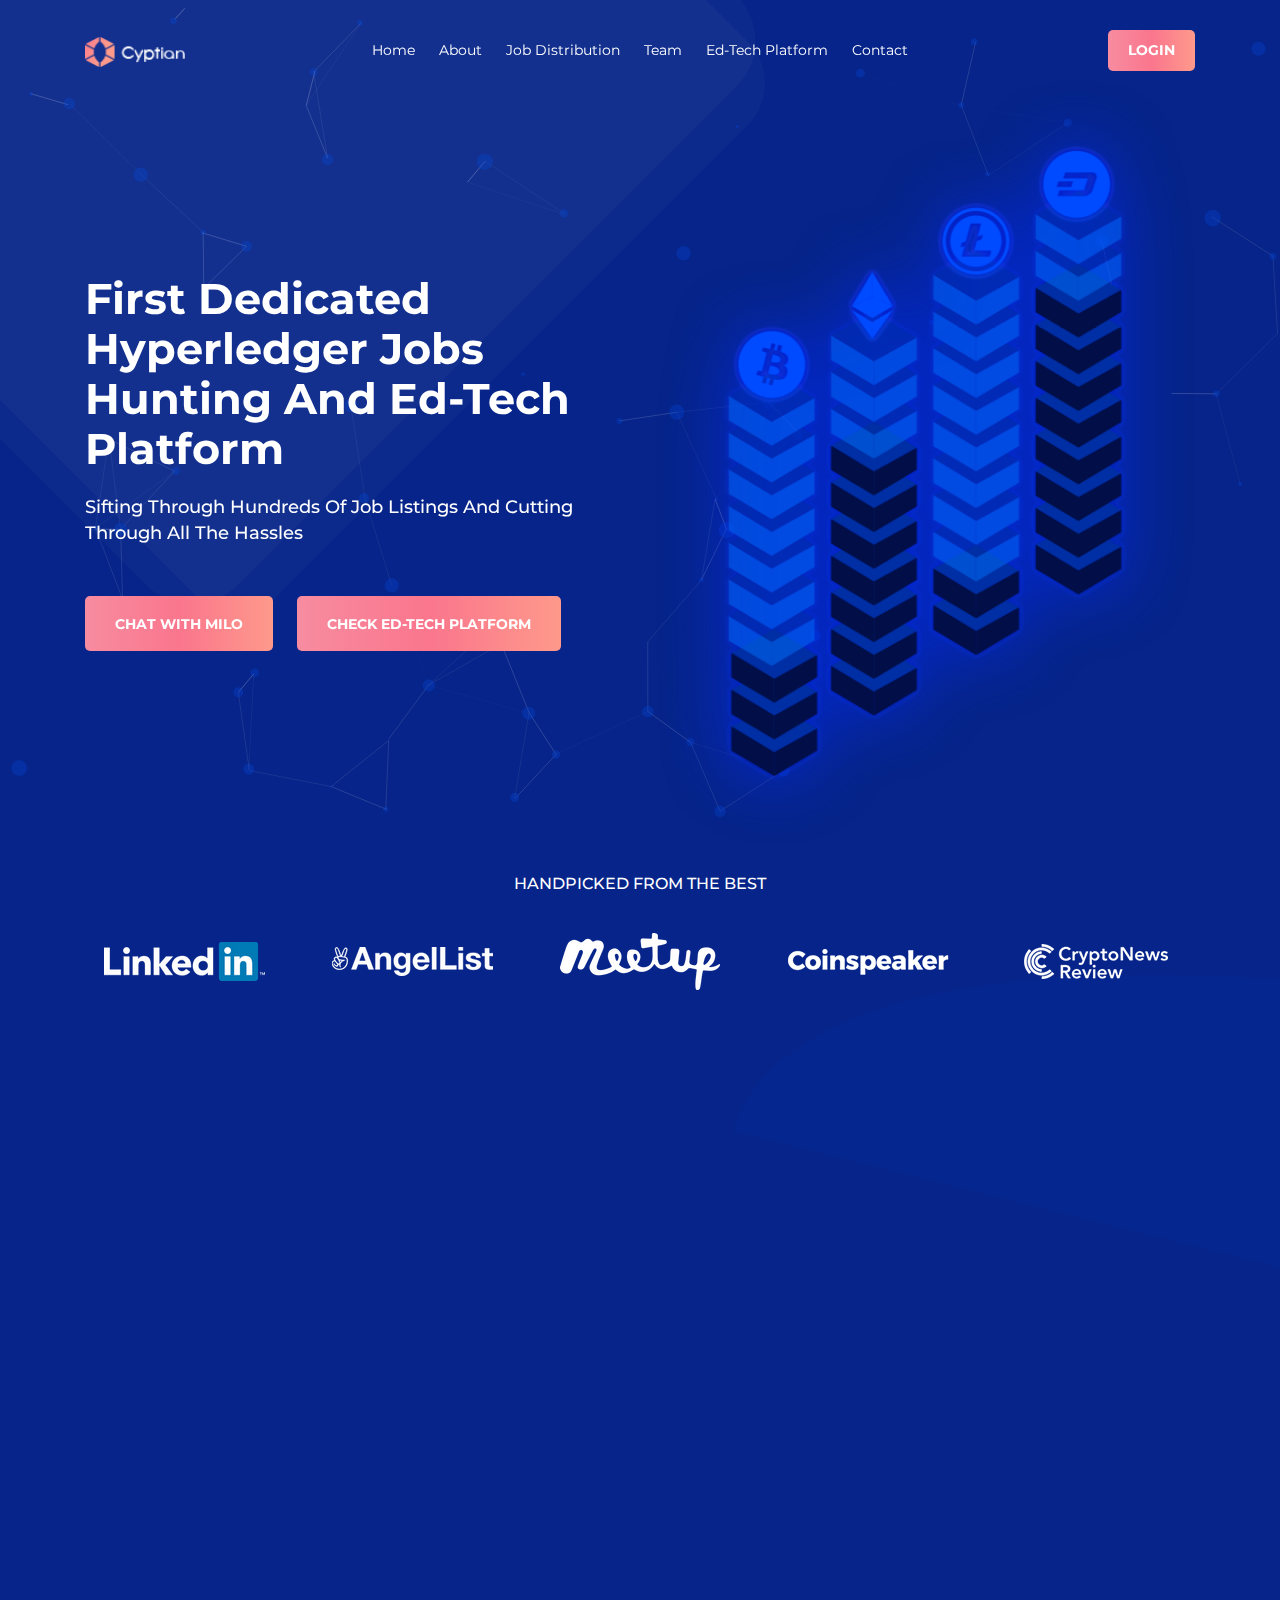
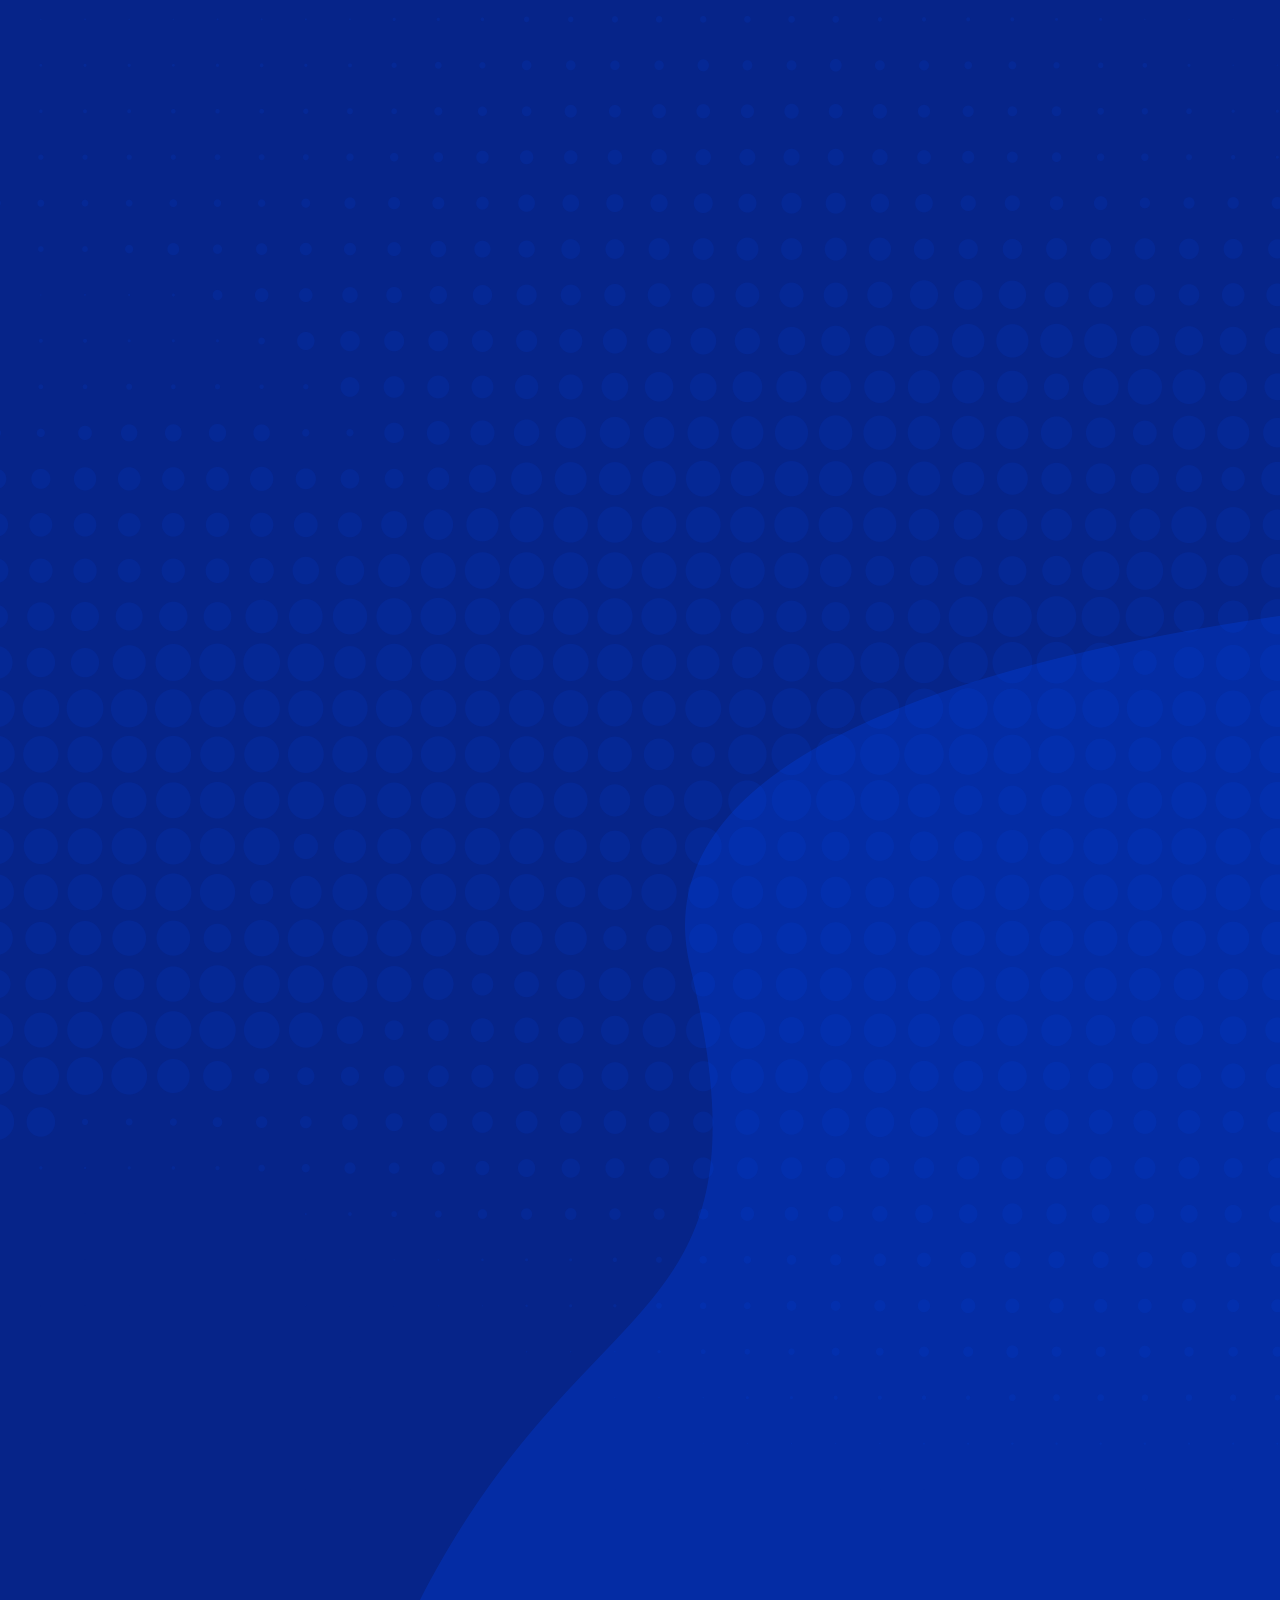
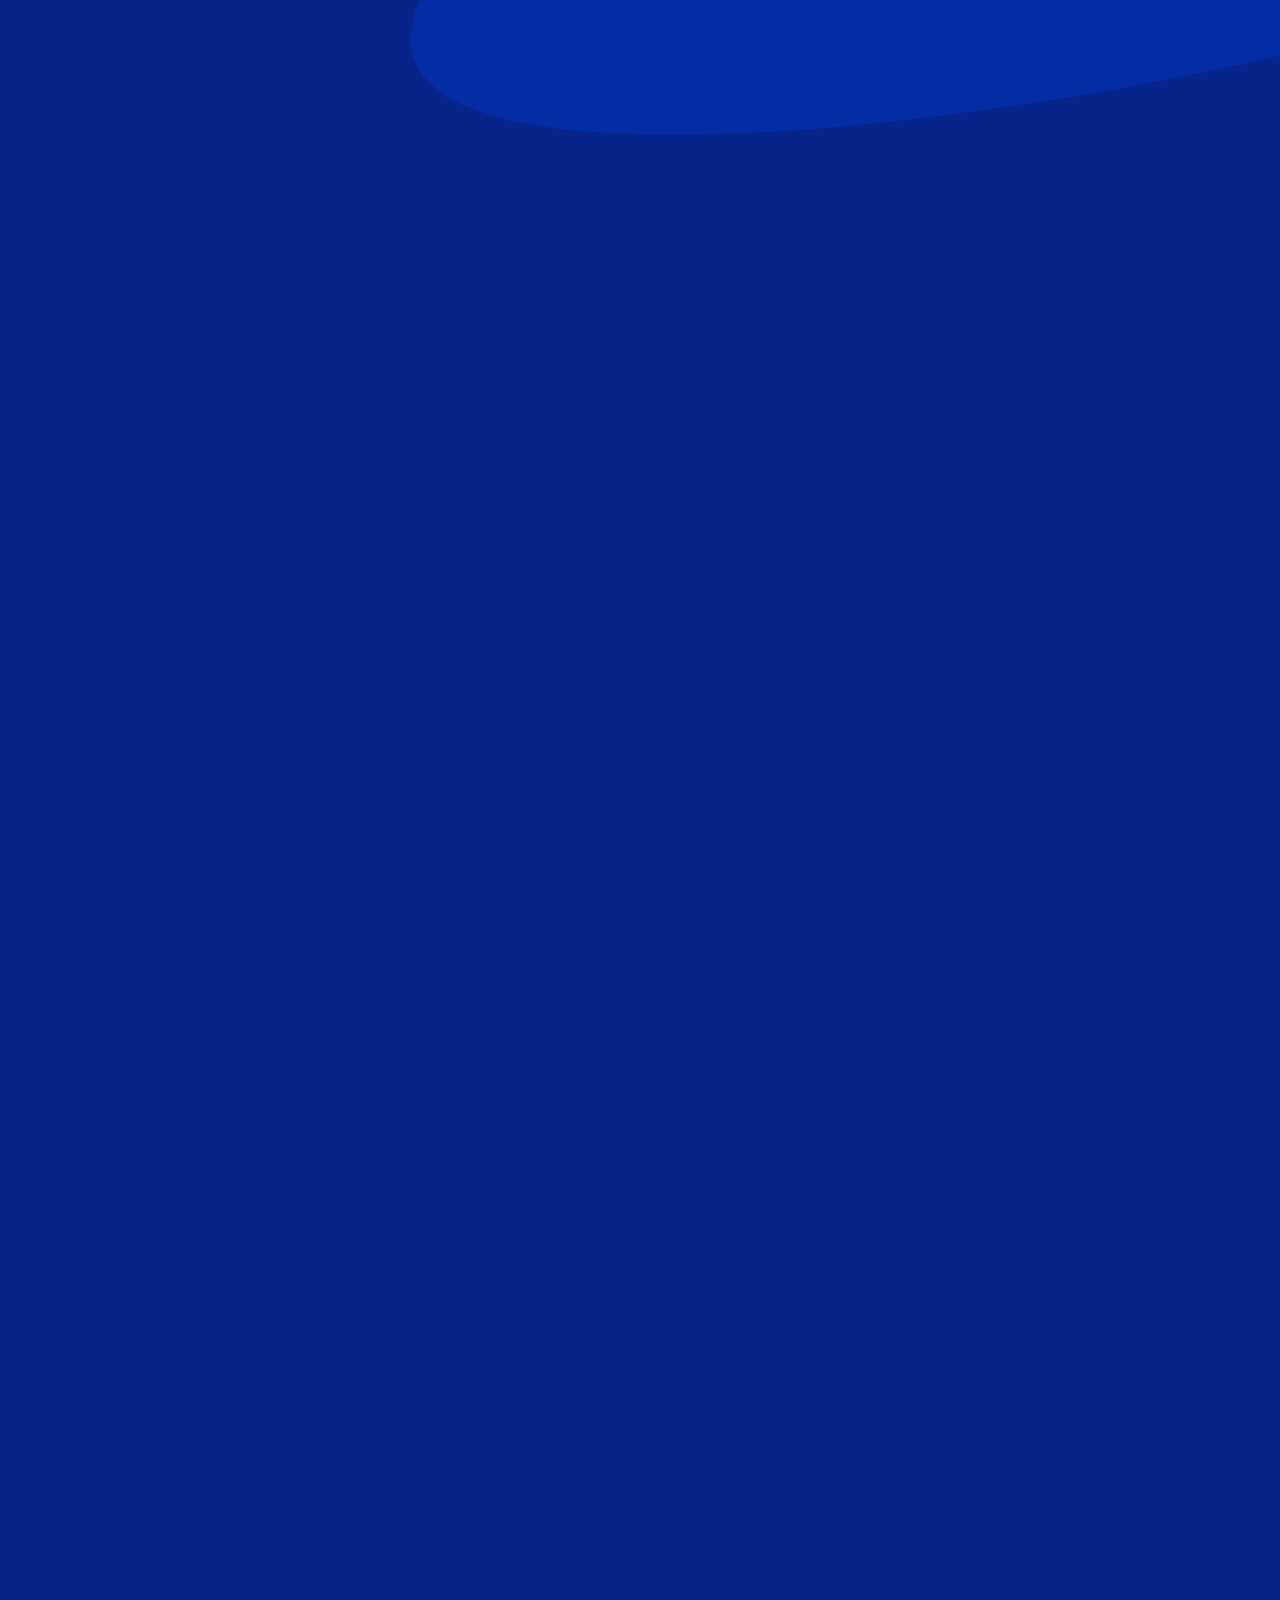
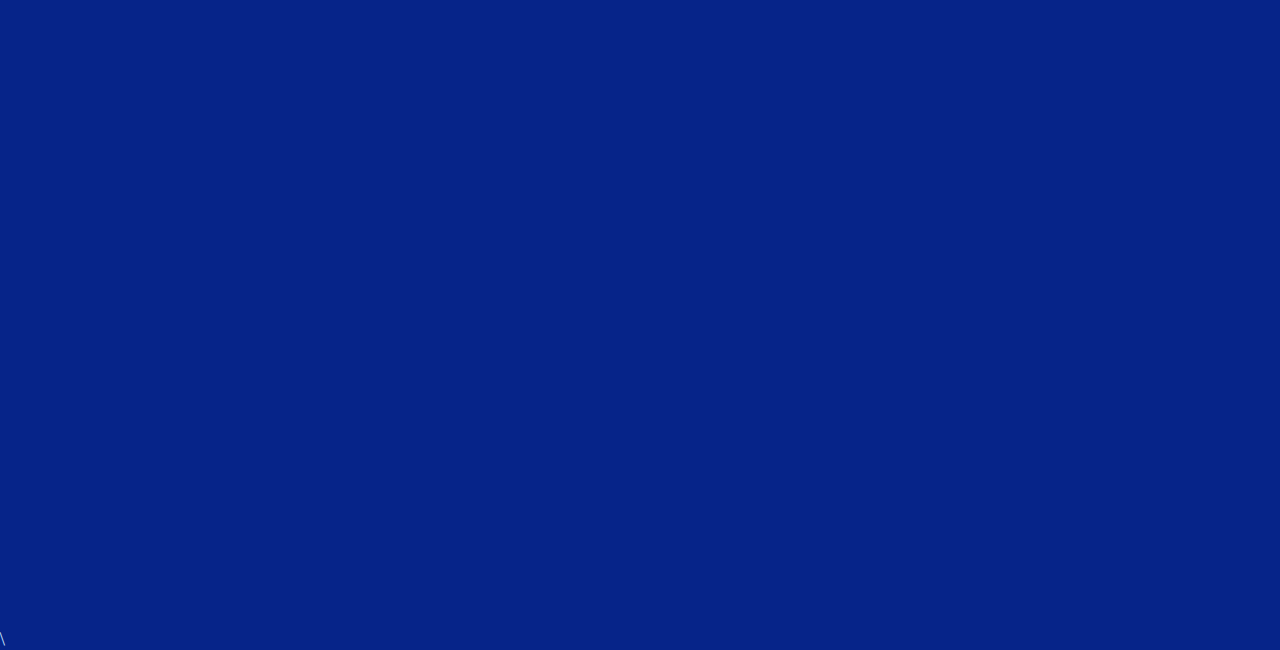
==== index.html @ 15648874 "Website part added" ====
<!doctype html>
<html lang="en">
  <head>
    <title>Cyptian</title>
    <!-- Required meta tags -->
    <meta charset="utf-8">
    <meta name="viewport" content="width=device-width, initial-scale=1, shrink-to-fit=no">

    <!-- carousel CSS -->
    <link rel="stylesheet" href="assets/css/owl.carousel.min.css">
    <!--header icon CSS -->
    <link rel="icon" href="assets/img/fabicon.png">
    <!-- animations CSS -->
    <link rel="stylesheet" href="assets/css/animate.min.css">
    <!-- font-awsome CSS -->
    <link rel="stylesheet" href="assets/css/font-awesome.min.css">
    <!-- Bootstrap CSS -->
    <link rel="stylesheet" href="assets/css/bootstrap.min.css">
    <!-- mobile menu CSS -->
    <link rel="stylesheet" href="assets/css/slicknav.min.css">
    <!--css animation-->
    <link rel="stylesheet" href="assets/css/animation.css">
    <!--css animation-->
    <link rel="stylesheet" href="assets/css/material-design-iconic-font.min.css">
    <!-- style CSS -->
    <link rel="stylesheet" href="style.css">
    <!-- responsive CSS -->
    <link rel="stylesheet" href="assets/css/responsive.css">
  </head>
  <body>
    <!--header area start-->
    <div class="header-area wow fadeInDown header-absolate" id="nav" data-0="position:fixed;" data-top-top="position:fixed;top:0;" data-edge-strategy="set">
        <div class="container">
            <div class="row">
                <div class="col-4 d-block d-lg-none">
                    <div class="mobile-menu"></div>
                </div>
                <div class="col-4 col-lg-2">
                    <div class="logo-area">
                        <a href="#"><img src="assets/img/logo-top.png" alt=""></a>
                    </div>
                </div>
                <div class="col-4 col-lg-8 d-none d-lg-block">
                    <div class="main-menu text-center">
                        <nav>
                            <ul id="slick-nav">
                                <li><a class="scroll" href="#home">home</a>
                                </li>
                                <li><a class="scroll" href="#about">About</a>
                                </li>
                                <li><a class="scroll" href="#token">Job Distribution</a></li>
                                <li><a class="scroll" href="#team">Team</a></li>
                                <li><a class="scroll" href="#apps">Ed-Tech platform</a></li>
                                <li><a class="scroll" href="#footer">Contact</a></li>
                            </ul>
                        </nav>
                    </div>
                </div>
                <div class="col-4 col-lg-2 text-right">
                    <a href="#" class="logibtn gradient-btn">login</a>
                </div>

            </div>
        </div>
    </div>
    <!--header area end-->

    <!--welcome area start-->
    <div class="welcome-area wow fadeInUp" id="home">
        <div id="particles-js"></div>
        <div class="container">
            <div class="row">
                <div class="col-12 col-md-6 align-self-center">
                    <div class="welcome-right">
                        <div class="welcome-text">
                             <h1>First dedicated
                               Hyperledger jobs hunting
                             and ed-tech platform </h1>
                            <h4>Sifting through hundreds of job listings and cutting through
                            all the hassles</h4>
                        </div>
                        <div class="welcome-btn">
                            <a href="#" class="gradient-btn v2 mr-20">Chat with Milo</a>
                            <a href="./edtech.html" class="gradient-btn v2">Check ed-tech platform</a>
                        </div>
                    </div>
                </div>
                <div class="col-12 col-md-6">
                    <div class="welcome-img">
                        <img src="assets/img/welcome-img.png" alt="">
                    </div>
                </div>
            </div>
        </div>
    </div>
    <!--welcome area end-->

    <!--about area start-->
    <div class="about-area wow fadeInUp" id="about">
        <div class="space-30"></div>
        <div class="container">
            <div class="row">
                <div class="col-12 text-center">
                    <div class="heading">
                        <h5>Handpicked from the best</h5>
                    </div>
                    <div class="space-30"></div>
                </div>
            </div>
            <div class="row">
                <div class="col-lg-12">
                    <div class="logo-carousel owl-carousel text-center">
                        <div class="single-logo-wrapper">
                            <div class="single-item">
                                <img src="assets/img/c-logo-6.png" alt="https://www.linkedin.com/jobs/search/?keywords=hyperledger&start=25">
                            </div>
                        </div>
                        <div class="single-logo-wrapper">
                            <div class="single-item">
                                <img src="assets/img/c-logo-7.png" alt="https://angel.co/jobs">
                            </div>
                        </div>
                        <div class="single-logo-wrapper">
                            <div class="single-item">
                                <img src="assets/img/c-logo-8.png" alt="https://www.meetup.com/Hyperledger-Bangalore/">
                            </div>
                        </div>
                        <div class="single-logo-wrapper">
                            <div class="single-item">
                                <img src="assets/img/c-logo-4.png" alt="">
                            </div>
                        </div>
                        <div class="single-logo-wrapper">
                            <div class="single-item">
                                <img src="assets/img/c-logo-5.png" alt="">
                            </div>
                        </div>
                        <div class="single-logo-wrapper">
                            <div class="single-item">
                                <img src="assets/img/c-logo-3.png" alt="">
                            </div>
                        </div>
                        <div class="single-logo-wrapper">
                            <div class="single-item">
                                <img src="assets/img/c-logo-2.png" alt="">
                            </div>
                        </div>
                        <div class="single-logo-wrapper">
                            <div class="single-item">
                                <img src="assets/img/c-logo-1.png" alt="">
                            </div>
                        </div>
                        </div>
                    </div>
                </div>
            </div>
        <div class="space-90"></div>
    </div>
    <!--about area end-->

    <!--single about area start-->
    <div class="single-about-area wow fadeInUp">
        <div class="container">
            <div class="row">
                <div class="col-lg-4">
                    <a href="#" class="single-about">
                        <div class="single-about-img">
                            <img src="assets/img/about-icon-1.png" alt="">
                        </div>
                        <div class="single-about-text">
                            <h4>Exciting Job Opportunities</h4>
                            <p>Exciting, cutting-edge hyperledger based jobs in goal-driven, motivated companies solving real world problems</p>
                        </div>
                    </a>
                </div>
                <div class="col-lg-4">
                    <a href="#" class="single-about">
                        <div class="single-about-img">
                            <img src="assets/img/about-icon-2.png" alt="">
                        </div>
                        <div class="single-about-text">
                            <h4>New Ed-tech Platform</h4>
                            <p>Google's educational technology based Chaincode assembler and natural language interpreter</p>
                        </div>
                    </a>
                </div>
                <div class="col-lg-4">
                    <a href="#" class="single-about">
                        <div class="single-about-img">
                            <img src="assets/img/about-icon-3.png" alt="">
                        </div>
                        <div class="single-about-text">
                            <h4>Mentorship Opportunities</h4>
                            <p>1-on-1 mentoring provided by blockchain platform and dapp developers with decades of experience between them</p>
                        </div>
                    </a>
                </div>
            </div>
        </div>
        <div class="space-90"></div>
    </div>
    <!--single about area end-->

    <!--ico area start-->
    <!--ico area end-->

    <!--Documentation area start-->
    <!--Documentation area end-->

    <!--distibution-bg start-->
    <div class="distibution-bg">
        <!---distibution area start-->
        <div class="distibution wow fadeInUp" id="token">
            <div class="container">
                <div class="row">
                    <div class="col-12 text-center">
                    <div class="heading">
                        <h5>Job Distribution</h5>
                        <div class="space-10"></div>
                        <h1>Analysed over 1000+ jobs</h1>
                    </div>
                    <div class="space-60"></div>
                </div>
                </div>
                <div class="row">

                    <div class="col-6 text-right">
                        <div class="distibution-svg distibution-svg-1">
                            <img src="assets/img/token-top.png" alt="">
                        </div>
                    </div>
                    <div class="col-6">
                        <div class="distibution-d item-1">
                            <ul>
                                <li class="distibution-list-1"><span>15% </span>Managerial Roles</li>
                                <li class="distibution-list-2"><span>50% </span>Blockchain/Smart Contract Roles</li>
                                <li class="distibution-list-3"><span>25% </span>IT/Software Roles</li>
                                <li class="distibution-list-4"><span>10% </span>Non-Tech Roles</li>
                            </ul>
                        </div>
                    </div>
                </div>
                <div class="space-90"></div>
                <div class="row">
                    <div class="col-12 text-center">
                    <div class="heading">
                        <div class="space-10"></div>
                        <h1>Company type breakdown</h1>
                    </div>
                    <div class="space-90"></div>
                </div>
                </div>
                <div class="row">
                    <div class="col-2 text-right">
                        <div class="distibution-d distibution-d-2">
                            <ul>
                                <li class="distibution-list-5"><span>45% </span>Fortune 500 Technology Companies</li>
                                <li class="distibution-list-6"><span>40% </span>Technology Startup</li>
                                <li class="distibution-list-7"><span>10% </span>Media and Journalism Companies</li>
                                <li class="distibution-list-8"><span>5% </span>Legal Advisory Firms</li>
                            </ul>
                        </div>
                    </div>
                    <div class="col-10">
                        <div class="distibution-svg distibution-svg-2">
                            <img src="assets/img/token-bottom.png" alt="">
                        </div>
                    </div>
                </div>
            </div>
            <div class="space-90"></div>
        </div>
        <!---distibution area end-->
    </div>
    <!--distibution-bg end-->

    <!--roadmap area start-->
    <!--roadmap area end-->

    <!--team-bg-->
    <div class="team-bg">
        <!--team area start-->
        <div class="team-area wow fadeInUp section-padding" id="team">
            <div class="container">
                <div class="row">
                    <div class="col-12 text-center">
                        <div class="heading">
                            <div class="space-10"></div>
                            <h1>Core Team</h1>
                        </div>
                        <div class="space-60"></div>
                    </div>
                </div>
                <div class="row text-center">
                    <div class="col-12 col-md-6 col-lg-3">
                        <div class="single-team">
                            <div class="single-team-img">
                                <img src="assets/img/superman-2.jpeg" alt="">
                            </div>
                            <div class="space-30"></div>
                            <div class="single-team-content">
                                <h3>Saumo Pal</h3>
                                <div class="space-10"></div>
                                <h6>SOFTWARE NINJA</h6>
                            </div>
                            <div class="space-10"></div>
                            <div class="single-team-social">
                                <ul>
                                    <li><a class="ico-1" href="#"><i class="fa fa-linkedin"></i></a></li>
                                    <li><a class="ico-2" href="#"><i class="fa fa-dribbble"></i></a></li>
                                    <li><a class="ico-3" href="#"><i class="fa fa-twitter "></i></a></li>
                                </ul>
                            </div>
                        </div>
                    </div>
                    <div class="col-12 col-md-6 col-lg-3">
                        <div class="single-team">
                            <div class="single-team-img">
                                <img src="assets/img/superman-6.jpg" alt="">
                            </div>
                            <div class="space-30"></div>
                            <div class="single-team-content">
                                <h3>Souvik Paul</h3>
                                <div class="space-10"></div>
                                <h6>FULL STACK GURU</h6>
                            </div>
                            <div class="space-10"></div>
                            <div class="single-team-social">
                                <ul>
                                    <li><a class="ico-1" href="#"><i class="fa fa-linkedin"></i></a></li>
                                    <li><a class="ico-2" href="#"><i class="fa fa-dribbble"></i></a></li>
                                    <li><a class="ico-3" href="#"><i class="fa fa-twitter "></i></a></li>
                                </ul>
                            </div>
                        </div>
                    </div>
                  </div>
                  </div>
                  </div>
            <div class="space-30"></div>
        </div>
        <!--team area end-->

        <!--apps area start-->
        <div class="apps-area wow fadeInUp section-padding" id="apps">
            <div class="container">
                <div class="row">
                    <div class="col-12 col-lg-5 offset-1 align-self-center">
                        <div class="heading">
                            <h5>ED-TECH PLATFORM</h5>
                            <div class="space-10"></div>
                            <h1>A new way to learn smart contracts</h1>
                            <div class="space-20"></div>
                            <p>With huge amount of resources, mostly filled with technical terms, a new blockchain protocol or smart contract developer can easily get lost in the midst of it all. Even before he might be able to start coding out a contract, he would be bogged down with the technicalities which while necessary, makes the developer's life difficult.</p>
                            <p>Thus our platform helps start with basic GUI based smart contract assembler so that the developer with cope up with the code presented and with our one-touch deployment, smart contracts will be up and running in seconds.</p>
                        </div>
                        <div class="space-30"></div>
                        <a href="./edtech.html" class="gradient-btn apps-btn"></i>Learn More</a>
                    </div>
                    <div class="col-12 col-lg-5 offset-1">
                        <div class="apps-img">
                            <img src="assets/img/Mobile.png" alt="">
                        </div>
                    </div>
                </div>
            </div>
        </div>
        <!--apps area end-->

        <!--faq area start-->
        <!--faq area end-->
    </div>
    <!--team bg area end-->

    <!--community area start-->
    <!--community area end-->

    <!--footer area start-->
    <div class="footera-area section-padding wow fadeInDown" id="footer">
        <div class="container">
            <div class="row">
                <div class="col-12 col-sm-6 col-lg-4">
                    <div class="single-footer">
                        <div class="logo-area footer">
                            <a href="#"><img src="assets/img/logo-top.png" alt=""></a>
                        </div>
                        <div class="space-20"></div>
                        <p>Sifting through hundreds of job listings and cutting through
                        all the hassles</p>
                        <div class="space-10"></div>
                        <p><!-- Link back to Colorlib can't be removed. Template is licensed under CC BY 3.0. -->
Copyright &copy;<script>document.write(new Date().getFullYear());</script> All rights reserved | This template is made with <i class="fa fa-heart-o" aria-hidden="true"></i> by <a href="https://colorlib.com" target="_blank">Colorlib</a>
<!-- Link back to Colorlib can't be removed. Template is licensed under CC BY 3.0. -->
</p>
                    </div>
                </div>
                <div class="col-12 col-sm-6 col-lg-2">
                    <div class="single-footer">
                        <ul>
                            <li><a href="#">Home</a></li>
                            <li><a href="#">Job Distribution</a></li>
                            <li><a href="#">Ed-Tech Platform</a></li>
                        </ul>
                    </div>
                </div>
                <div class="col-6 col-lg-2">
                    <div class="single-footer">
                        <ul>
                            <li><a href="#">About</a></li>
                            <li><a href="#">Team</a></li>
                            <li><a href="#">Contact</a></li>
                        </ul>
                    </div>
                </div>
                <div class="col-12 col-sm-6 col-lg-4">
                    <div class="single-footer">
                        <p>Subscribe to our Newsletter</p>
                        <div class="space-20"></div>
                        <div class="footer-form">
                            <form action="#">
                                <input type="email" placeholder="Email Address">
                                <a href="" class="gradient-btn subscribe">GO</a>
                            </form>
                        </div>
                    </div>
                </div>
            </div>
        </div>
    </div>
    <!--footer area end-->

    <!-- jquery 2.2.4 js-->
    <script src="assets/js/jquery-2.2.4.min.js"></script>
    <!-- popper js-->
    <script src="assets/js/popper.js"></script>
    <!-- carousel js-->
    <script src="assets/js/owl.carousel.min.js"></script>
    <!-- wow js-->
    <script src="assets/js/wow.min.js"></script>
    <!-- bootstrap js-->
    <script src="assets/js/bootstrap.min.js"></script>\
    <!--skroller js-->
    <script src="assets/js/skrollr.min.js"></script>
    <!--mobile menu js-->
    <script src="assets/js/jquery.slicknav.min.js"></script>
    <!--particle s-->
    <script src="assets/js/particles.min.js"></script>
    <!-- main js-->
    <script src="assets/js/main.js"></script>
  </body>
</html>
---- assets/css/animation.css ----
/*! * Animate.css - Copyright (c) 2017 Daniel Eden */
.animated{animation-duration:1s;animation-fill-mode:both}.animated.infinite{animation-iteration-count:infinite}.animated.hinge{animation-duration:2s}.animated.bounceIn,.animated.bounceOut,.animated.flipOutX,.animated.flipOutY{animation-duration:.75s}@keyframes bounce{20%,53%,80%,from,to{animation-timing-function:cubic-bezier(.215,.61,.355,1);transform:translate3d(0,0,0)}40%,43%{animation-timing-function:cubic-bezier(.755,.050,.855,.060);transform:translate3d(0,-30px,0)}70%{animation-timing-function:cubic-bezier(.755,.050,.855,.060);transform:translate3d(0,-15px,0)}90%{transform:translate3d(0,-4px,0)}}.bounce{animation-name:bounce;transform-origin:center bottom}@keyframes flash{50%,from,to{opacity:1}25%,75%{opacity:0}}.flash{animation-name:flash}@keyframes pulse{from,to{transform:scale3d(1,1,1)}50%{transform:scale3d(1.05,1.05,1.05)}}.pulse{animation-name:pulse}@keyframes rubberBand{from,to{transform:scale3d(1,1,1)}30%{transform:scale3d(1.25,.75,1)}40%{transform:scale3d(.75,1.25,1)}50%{transform:scale3d(1.15,.85,1)}65%{transform:scale3d(.95,1.05,1)}75%{transform:scale3d(1.05,.95,1)}}.rubberBand{animation-name:rubberBand}@keyframes shake{from,to{transform:translate3d(0,0,0)}10%,30%,50%,70%,90%{transform:translate3d(-10px,0,0)}20%,40%,60%,80%{transform:translate3d(10px,0,0)}}.shake{animation-name:shake}@keyframes headShake{0%{transform:translateX(0)}6.5%{transform:translateX(-6px) rotateY(-9deg)}18.5%{transform:translateX(5px) rotateY(7deg)}31.5%{transform:translateX(-3px) rotateY(-5deg)}43.5%{transform:translateX(2px) rotateY(3deg)}50%{transform:translateX(0)}}.headShake{animation-timing-function:ease-in-out;animation-name:headShake}@keyframes swing{20%{transform:rotate3d(0,0,1,15deg)}40%{transform:rotate3d(0,0,1,-10deg)}60%{transform:rotate3d(0,0,1,5deg)}80%{transform:rotate3d(0,0,1,-5deg)}to{transform:rotate3d(0,0,1,0deg)}}.swing{transform-origin:top center;animation-name:swing}@keyframes tada{from,to{transform:scale3d(1,1,1)}10%,20%{transform:scale3d(.9,.9,.9) rotate3d(0,0,1,-3deg)}30%,50%,70%,90%{transform:scale3d(1.1,1.1,1.1) rotate3d(0,0,1,3deg)}40%,60%,80%{transform:scale3d(1.1,1.1,1.1) rotate3d(0,0,1,-3deg)}}.tada{animation-name:tada}@keyframes wobble{from,to{transform:none}15%{transform:translate3d(-25%,0,0) rotate3d(0,0,1,-5deg)}30%{transform:translate3d(20%,0,0) rotate3d(0,0,1,3deg)}45%{transform:translate3d(-15%,0,0) rotate3d(0,0,1,-3deg)}60%{transform:translate3d(10%,0,0) rotate3d(0,0,1,2deg)}75%{transform:translate3d(-5%,0,0) rotate3d(0,0,1,-1deg)}}.wobble{animation-name:wobble}@keyframes jello{11.1%,from,to{transform:none}22.2%{transform:skewX(-12.5deg) skewY(-12.5deg)}33.3%{transform:skewX(6.25deg) skewY(6.25deg)}44.4%{transform:skewX(-3.125deg) skewY(-3.125deg)}55.5%{transform:skewX(1.5625deg) skewY(1.5625deg)}66.6%{transform:skewX(-.78125deg) skewY(-.78125deg)}77.7%{transform:skewX(.390625deg) skewY(.390625deg)}88.8%{transform:skewX(-.1953125deg) skewY(-.1953125deg)}}.jello{animation-name:jello;transform-origin:center}@keyframes bounceIn{20%,40%,60%,80%,from,to{animation-timing-function:cubic-bezier(.215,.61,.355,1)}0%{opacity:0;transform:scale3d(.3,.3,.3)}20%{transform:scale3d(1.1,1.1,1.1)}40%{transform:scale3d(.9,.9,.9)}60%{opacity:1;transform:scale3d(1.03,1.03,1.03)}80%{transform:scale3d(.97,.97,.97)}to{opacity:1;transform:scale3d(1,1,1)}}.bounceIn{animation-name:bounceIn}@keyframes bounceInDown{60%,75%,90%,from,to{animation-timing-function:cubic-bezier(.215,.61,.355,1)}0%{opacity:0;transform:translate3d(0,-3000px,0)}60%{opacity:1;transform:translate3d(0,25px,0)}75%{transform:translate3d(0,-10px,0)}90%{transform:translate3d(0,5px,0)}to{transform:none}}.bounceInDown{animation-name:bounceInDown}@keyframes bounceInLeft{60%,75%,90%,from,to{animation-timing-function:cubic-bezier(.215,.61,.355,1)}0%{opacity:0;transform:translate3d(-3000px,0,0)}60%{opacity:1;transform:translate3d(25px,0,0)}75%{transform:translate3d(-10px,0,0)}90%{transform:translate3d(5px,0,0)}to{transform:none}}.bounceInLeft{animation-name:bounceInLeft}@keyframes bounceInRight{60%,75%,90%,from,to{animation-timing-function:cubic-bezier(.215,.61,.355,1)}from{opacity:0;transform:translate3d(3000px,0,0)}60%{opacity:1;transform:translate3d(-25px,0,0)}75%{transform:translate3d(10px,0,0)}90%{transform:translate3d(-5px,0,0)}to{transform:none}}.bounceInRight{animation-name:bounceInRight}@keyframes bounceInUp{60%,75%,90%,from,to{animation-timing-function:cubic-bezier(.215,.61,.355,1)}from{opacity:0;transform:translate3d(0,3000px,0)}60%{opacity:1;transform:translate3d(0,-20px,0)}75%{transform:translate3d(0,10px,0)}90%{transform:translate3d(0,-5px,0)}to{transform:translate3d(0,0,0)}}.bounceInUp{animation-name:bounceInUp}@keyframes bounceOut{20%{transform:scale3d(.9,.9,.9)}50%,55%{opacity:1;transform:scale3d(1.1,1.1,1.1)}to{opacity:0;transform:scale3d(.3,.3,.3)}}.bounceOut{animation-name:bounceOut}@keyframes bounceOutDown{20%{transform:translate3d(0,10px,0)}40%,45%{opacity:1;transform:translate3d(0,-20px,0)}to{opacity:0;transform:translate3d(0,2000px,0)}}.bounceOutDown{animation-name:bounceOutDown}@keyframes bounceOutLeft{20%{opacity:1;transform:translate3d(20px,0,0)}to{opacity:0;transform:translate3d(-2000px,0,0)}}.bounceOutLeft{animation-name:bounceOutLeft}@keyframes bounceOutRight{20%{opacity:1;transform:translate3d(-20px,0,0)}to{opacity:0;transform:translate3d(2000px,0,0)}}.bounceOutRight{animation-name:bounceOutRight}@keyframes bounceOutUp{20%{transform:translate3d(0,-10px,0)}40%,45%{opacity:1;transform:translate3d(0,20px,0)}to{opacity:0;transform:translate3d(0,-2000px,0)}}.bounceOutUp{animation-name:bounceOutUp}@keyframes fadeIn{from{opacity:0}to{opacity:1}}.fadeIn{animation-name:fadeIn}@keyframes fadeInDown{from{opacity:0;transform:translate3d(0,-100%,0)}to{opacity:1;transform:none}}.fadeInDown{animation-name:fadeInDown}@keyframes fadeInDownBig{from{opacity:0;transform:translate3d(0,-2000px,0)}to{opacity:1;transform:none}}.fadeInDownBig{animation-name:fadeInDownBig}@keyframes fadeInLeft{from{opacity:0;transform:translate3d(-100%,0,0)}to{opacity:1;transform:none}}.fadeInLeft{animation-name:fadeInLeft}@keyframes fadeInLeftBig{from{opacity:0;transform:translate3d(-2000px,0,0)}to{opacity:1;transform:none}}.fadeInLeftBig{animation-name:fadeInLeftBig}@keyframes fadeInRight{from{opacity:0;transform:translate3d(100%,0,0)}to{opacity:1;transform:none}}.fadeInRight{animation-name:fadeInRight}@keyframes fadeInRightBig{from{opacity:0;transform:translate3d(2000px,0,0)}to{opacity:1;transform:none}}.fadeInRightBig{animation-name:fadeInRightBig}@keyframes fadeInUp{from{opacity:0;transform:translate3d(0,100%,0)}to{opacity:1;transform:none}}.fadeInUp{animation-name:fadeInUp}@keyframes fadeInUpBig{from{opacity:0;transform:translate3d(0,2000px,0)}to{opacity:1;transform:none}}.fadeInUpBig{animation-name:fadeInUpBig}@keyframes fadeOut{from{opacity:1}to{opacity:0}}.fadeOut{animation-name:fadeOut}@keyframes fadeOutDown{from{opacity:1}to{opacity:0;transform:translate3d(0,100%,0)}}.fadeOutDown{animation-name:fadeOutDown}@keyframes fadeOutDownBig{from{opacity:1}to{opacity:0;transform:translate3d(0,2000px,0)}}.fadeOutDownBig{animation-name:fadeOutDownBig}@keyframes fadeOutLeft{from{opacity:1}to{opacity:0;transform:translate3d(-100%,0,0)}}.fadeOutLeft{animation-name:fadeOutLeft}@keyframes fadeOutLeftBig{from{opacity:1}to{opacity:0;transform:translate3d(-2000px,0,0)}}.fadeOutLeftBig{animation-name:fadeOutLeftBig}@keyframes fadeOutRight{from{opacity:1}to{opacity:0;transform:translate3d(100%,0,0)}}.fadeOutRight{animation-name:fadeOutRight}@keyframes fadeOutRightBig{from{opacity:1}to{opacity:0;transform:translate3d(2000px,0,0)}}.fadeOutRightBig{animation-name:fadeOutRightBig}@keyframes fadeOutUp{from{opacity:1}to{opacity:0;transform:translate3d(0,-100%,0)}}.fadeOutUp{animation-name:fadeOutUp}@keyframes fadeOutUpBig{from{opacity:1}to{opacity:0;transform:translate3d(0,-2000px,0)}}.fadeOutUpBig{animation-name:fadeOutUpBig}@keyframes flip{from{transform:perspective(400px) rotate3d(0,1,0,-360deg);animation-timing-function:ease-out}40%{transform:perspective(400px) translate3d(0,0,150px) rotate3d(0,1,0,-190deg);animation-timing-function:ease-out}50%{transform:perspective(400px) translate3d(0,0,150px) rotate3d(0,1,0,-170deg);animation-timing-function:ease-in}80%{transform:perspective(400px) scale3d(.95,.95,.95);animation-timing-function:ease-in}to{transform:perspective(400px);animation-timing-function:ease-in}}.animated.flip{-webkit-backface-visibility:visible;backface-visibility:visible;animation-name:flip}@keyframes flipInX{from{transform:perspective(400px) rotate3d(1,0,0,90deg);animation-timing-function:ease-in;opacity:0}40%{transform:perspective(400px) rotate3d(1,0,0,-20deg);animation-timing-function:ease-in}60%{transform:perspective(400px) rotate3d(1,0,0,10deg);opacity:1}80%{transform:perspective(400px) rotate3d(1,0,0,-5deg)}to{transform:perspective(400px)}}.flipInX{-webkit-backface-visibility:visible!important;backface-visibility:visible!important;animation-name:flipInX}.flipInY,.flipOutX{-webkit-backface-visibility:visible!important}@keyframes flipInY{from{transform:perspective(400px) rotate3d(0,1,0,90deg);animation-timing-function:ease-in;opacity:0}40%{transform:perspective(400px) rotate3d(0,1,0,-20deg);animation-timing-function:ease-in}60%{transform:perspective(400px) rotate3d(0,1,0,10deg);opacity:1}80%{transform:perspective(400px) rotate3d(0,1,0,-5deg)}to{transform:perspective(400px)}}.flipInY{backface-visibility:visible!important;animation-name:flipInY}@keyframes flipOutX{from{transform:perspective(400px)}30%{transform:perspective(400px) rotate3d(1,0,0,-20deg);opacity:1}to{transform:perspective(400px) rotate3d(1,0,0,90deg);opacity:0}}.flipOutX{animation-name:flipOutX;backface-visibility:visible!important}@keyframes flipOutY{from{transform:perspective(400px)}30%{transform:perspective(400px) rotate3d(0,1,0,-15deg);opacity:1}to{transform:perspective(400px) rotate3d(0,1,0,90deg);opacity:0}}.flipOutY{-webkit-backface-visibility:visible!important;backface-visibility:visible!important;animation-name:flipOutY}@keyframes lightSpeedIn{from{transform:translate3d(100%,0,0) skewX(-30deg);opacity:0}60%{transform:skewX(20deg);opacity:1}80%{transform:skewX(-5deg);opacity:1}to{transform:none;opacity:1}}.lightSpeedIn{animation-name:lightSpeedIn;animation-timing-function:ease-out}@keyframes lightSpeedOut{from{opacity:1}to{transform:translate3d(100%,0,0) skewX(30deg);opacity:0}}.lightSpeedOut{animation-name:lightSpeedOut;animation-timing-function:ease-in}@keyframes rotateIn{from{transform-origin:center;transform:rotate3d(0,0,1,-200deg);opacity:0}to{transform-origin:center;transform:none;opacity:1}}.rotateIn{animation-name:rotateIn}@keyframes rotateInDownLeft{from{transform-origin:left bottom;transform:rotate3d(0,0,1,-45deg);opacity:0}to{transform-origin:left bottom;transform:none;opacity:1}}.rotateInDownLeft{animation-name:rotateInDownLeft}@keyframes rotateInDownRight{from{transform-origin:right bottom;transform:rotate3d(0,0,1,45deg);opacity:0}to{transform-origin:right bottom;transform:none;opacity:1}}.rotateInDownRight{animation-name:rotateInDownRight}@keyframes rotateInUpLeft{from{transform-origin:left bottom;transform:rotate3d(0,0,1,45deg);opacity:0}to{transform-origin:left bottom;transform:none;opacity:1}}.rotateInUpLeft{animation-name:rotateInUpLeft}@keyframes rotateInUpRight{from{transform-origin:right bottom;transform:rotate3d(0,0,1,-90deg);opacity:0}to{transform-origin:right bottom;transform:none;opacity:1}}.rotateInUpRight{animation-name:rotateInUpRight}@keyframes rotateOut{from{transform-origin:center;opacity:1}to{transform-origin:center;transform:rotate3d(0,0,1,200deg);opacity:0}}.rotateOut{animation-name:rotateOut}@keyframes rotateOutDownLeft{from{transform-origin:left bottom;opacity:1}to{transform-origin:left bottom;transform:rotate3d(0,0,1,45deg);opacity:0}}.rotateOutDownLeft{animation-name:rotateOutDownLeft}@keyframes rotateOutDownRight{from{transform-origin:right bottom;opacity:1}to{transform-origin:right bottom;transform:rotate3d(0,0,1,-45deg);opacity:0}}.rotateOutDownRight{animation-name:rotateOutDownRight}@keyframes rotateOutUpLeft{from{transform-origin:left bottom;opacity:1}to{transform-origin:left bottom;transform:rotate3d(0,0,1,-45deg);opacity:0}}.rotateOutUpLeft{animation-name:rotateOutUpLeft}@keyframes rotateOutUpRight{from{transform-origin:right bottom;opacity:1}to{transform-origin:right bottom;transform:rotate3d(0,0,1,90deg);opacity:0}}.rotateOutUpRight{animation-name:rotateOutUpRight}@keyframes hinge{0%{transform-origin:top left;animation-timing-function:ease-in-out}20%,60%{transform:rotate3d(0,0,1,80deg);transform-origin:top left;animation-timing-function:ease-in-out}40%,80%{transform:rotate3d(0,0,1,60deg);transform-origin:top left;animation-timing-function:ease-in-out;opacity:1}to{transform:translate3d(0,700px,0);opacity:0}}.hinge{animation-name:hinge}@keyframes jackInTheBox{from{opacity:0;transform:scale(.1) rotate(30deg);transform-origin:center bottom}50%{transform:rotate(-10deg)}70%{transform:rotate(3deg)}to{opacity:1;transform:scale(1)}}.jackInTheBox{animation-name:jackInTheBox}@keyframes rollIn{from{opacity:0;transform:translate3d(-100%,0,0) rotate3d(0,0,1,-120deg)}to{opacity:1;transform:none}}.rollIn{animation-name:rollIn}@keyframes rollOut{from{opacity:1}to{opacity:0;transform:translate3d(100%,0,0) rotate3d(0,0,1,120deg)}}.rollOut{animation-name:rollOut}@keyframes zoomIn{from{opacity:0;transform:scale3d(.3,.3,.3)}50%{opacity:1}}.zoomIn{animation-name:zoomIn}@keyframes zoomInDown{from{opacity:0;transform:scale3d(.1,.1,.1) translate3d(0,-1000px,0);animation-timing-function:cubic-bezier(.55,.055,.675,.19)}60%{opacity:1;transform:scale3d(.475,.475,.475) translate3d(0,60px,0);animation-timing-function:cubic-bezier(.175,.885,.32,1)}}.zoomInDown{animation-name:zoomInDown}@keyframes zoomInLeft{from{opacity:0;transform:scale3d(.1,.1,.1) translate3d(-1000px,0,0);animation-timing-function:cubic-bezier(.55,.055,.675,.19)}60%{opacity:1;transform:scale3d(.475,.475,.475) translate3d(10px,0,0);animation-timing-function:cubic-bezier(.175,.885,.32,1)}}.zoomInLeft{animation-name:zoomInLeft}@keyframes zoomInRight{from{opacity:0;transform:scale3d(.1,.1,.1) translate3d(1000px,0,0);animation-timing-function:cubic-bezier(.55,.055,.675,.19)}60%{opacity:1;transform:scale3d(.475,.475,.475) translate3d(-10px,0,0);animation-timing-function:cubic-bezier(.175,.885,.32,1)}}.zoomInRight{animation-name:zoomInRight}@keyframes zoomInUp{from{opacity:0;transform:scale3d(.1,.1,.1) translate3d(0,1000px,0);animation-timing-function:cubic-bezier(.55,.055,.675,.19)}60%{opacity:1;transform:scale3d(.475,.475,.475) translate3d(0,-60px,0);animation-timing-function:cubic-bezier(.175,.885,.32,1)}}.zoomInUp{animation-name:zoomInUp}@keyframes zoomOut{from{opacity:1}50%{opacity:0;transform:scale3d(.3,.3,.3)}to{opacity:0}}.zoomOut{animation-name:zoomOut}@keyframes zoomOutDown{40%{opacity:1;transform:scale3d(.475,.475,.475) translate3d(0,-60px,0);animation-timing-function:cubic-bezier(.55,.055,.675,.19)}to{opacity:0;transform:scale3d(.1,.1,.1) translate3d(0,2000px,0);transform-origin:center bottom;animation-timing-function:cubic-bezier(.175,.885,.32,1)}}.zoomOutDown{animation-name:zoomOutDown}@keyframes zoomOutLeft{40%{opacity:1;transform:scale3d(.475,.475,.475) translate3d(42px,0,0)}to{opacity:0;transform:scale(.1) translate3d(-2000px,0,0);transform-origin:left center}}.zoomOutLeft{animation-name:zoomOutLeft}@keyframes zoomOutRight{40%{opacity:1;transform:scale3d(.475,.475,.475) translate3d(-42px,0,0)}to{opacity:0;transform:scale(.1) translate3d(2000px,0,0);transform-origin:right center}}.zoomOutRight{animation-name:zoomOutRight}@keyframes zoomOutUp{40%{opacity:1;transform:scale3d(.475,.475,.475) translate3d(0,60px,0);animation-timing-function:cubic-bezier(.55,.055,.675,.19)}to{opacity:0;transform:scale3d(.1,.1,.1) translate3d(0,-2000px,0);transform-origin:center bottom;animation-timing-function:cubic-bezier(.175,.885,.32,1)}}.zoomOutUp{animation-name:zoomOutUp}@keyframes slideInDown{from{transform:translate3d(0,-100%,0);visibility:visible}to{transform:translate3d(0,0,0)}}.slideInDown{animation-name:slideInDown}@keyframes slideInLeft{from{transform:translate3d(-100%,0,0);visibility:visible}to{transform:translate3d(0,0,0)}}.slideInLeft{animation-name:slideInLeft}@keyframes slideInRight{from{transform:translate3d(100%,0,0);visibility:visible}to{transform:translate3d(0,0,0)}}.slideInRight{animation-name:slideInRight}@keyframes slideInUp{from{transform:translate3d(0,100%,0);visibility:visible}to{transform:translate3d(0,0,0)}}.slideInUp{animation-name:slideInUp}@keyframes slideOutDown{from{transform:translate3d(0,0,0)}to{visibility:hidden;transform:translate3d(0,100%,0)}}.slideOutDown{animation-name:slideOutDown}@keyframes slideOutLeft{from{transform:translate3d(0,0,0)}to{visibility:hidden;transform:translate3d(-100%,0,0)}}.slideOutLeft{animation-name:slideOutLeft}@keyframes slideOutRight{from{transform:translate3d(0,0,0)}to{visibility:hidden;transform:translate3d(100%,0,0)}}.slideOutRight{animation-name:slideOutRight}@keyframes slideOutUp{from{transform:translate3d(0,0,0)}to{visibility:hidden;transform:translate3d(0,-100%,0)}}.slideOutUp{animation-name:slideOutUp}
/*! * Select 2 */

@-webkit-keyframes upDown {
    0%,
    100%,
    20%,
    50%,
    80% {
        -webkit-transform: translateY(0)
    }
    40% {
        -webkit-transform: translateY(4px)
    }
    60% {
        -webkit-transform: translateY(6px)
    }
}

@keyframes upDown {
    0%,
    100%,
    20%,
    50%,
    80% {
        transform: translateY(0)
    }
    40% {
        transform: translateY(4px)
    }
    60% {
        transform: translateY(6px)
    }
}

@keyframes iconspin {
    0% {
        transform: rotate(0)
    }
    100% {
        transform: rotate(360deg)
    }
}

.demo-panel {
    position: fixed;
    top: 25%;
    right: 0;
    z-index: 88;
    background: #222
}

.demo-list a {
    width: 40px;
    height: 40px;
    display: block
}

.demo-list a:focus,
.demo-list a:hover {
    color: #fff
}

.demo-toggle {
    background: #222;
    animation: colorchange 10s infinite
}

.demo-cart {
    background: #73e080;
}
.demo-list .demo-wp {
    background: #64accf;
	height:52px;
	line-height:38px;
}
.demo-wp .fa{
	animation: upDown3 1.4s infinite .5s;
}
.demo-wp span{
	font-size:11px;
	display:block;
	line-height:1;
	font-weight:700;
	margin-top:-5px;
}
@keyframes upDown3 {
    0%,
    100%,
    20%,
    50%,
    80% {
        transform: translateY(0)
    }
    40% {
        transform: translateY(3px)
    }
    60% {
        transform: translateY(4px)
    }
}


@media only screen and (max-width:767px) {
    .demo-themes:after {
        display: none
    }
}
---- assets/css/material-design-iconic-font.min.css ----
@font-face{font-family:Material-Design-Iconic-Font;src:url(../fonts/Material-Design-Iconic-Font.woff2?v=2.2.0) format('woff2'),url(../fonts/Material-Design-Iconic-Font.woff?v=2.2.0) format('woff'),url(../fonts/Material-Design-Iconic-Font.ttf?v=2.2.0) format('truetype')}.zmdi{display:inline-block;font:normal normal normal 14px/1 'Material-Design-Iconic-Font';font-size:inherit;text-rendering:auto;-webkit-font-smoothing:antialiased;-moz-osx-font-smoothing:grayscale}.zmdi-hc-lg{font-size:1.33333333em;line-height:.75em;vertical-align:-15%}.zmdi-hc-2x{font-size:2em}.zmdi-hc-3x{font-size:3em}.zmdi-hc-4x{font-size:4em}.zmdi-hc-5x{font-size:5em}.zmdi-hc-fw{width:1.28571429em;text-align:center}.zmdi-hc-ul{padding-left:0;margin-left:2.14285714em;list-style-type:none}.zmdi-hc-ul>li{position:relative}.zmdi-hc-li{position:absolute;left:-2.14285714em;width:2.14285714em;top:.14285714em;text-align:center}.zmdi-hc-li.zmdi-hc-lg{left:-1.85714286em}.zmdi-hc-border{padding:.1em .25em;border:solid .1em #9e9e9e;border-radius:2px}.zmdi-hc-border-circle{padding:.1em .25em;border:solid .1em #9e9e9e;border-radius:50%}.zmdi.pull-left{float:left;margin-right:.15em}.zmdi.pull-right{float:right;margin-left:.15em}.zmdi-hc-spin{-webkit-animation:zmdi-spin 1.5s infinite linear;animation:zmdi-spin 1.5s infinite linear}.zmdi-hc-spin-reverse{-webkit-animation:zmdi-spin-reverse 1.5s infinite linear;animation:zmdi-spin-reverse 1.5s infinite linear}@-webkit-keyframes zmdi-spin{0%{-webkit-transform:rotate(0deg);transform:rotate(0deg)}100%{-webkit-transform:rotate(359deg);transform:rotate(359deg)}}@keyframes zmdi-spin{0%{-webkit-transform:rotate(0deg);transform:rotate(0deg)}100%{-webkit-transform:rotate(359deg);transform:rotate(359deg)}}@-webkit-keyframes zmdi-spin-reverse{0%{-webkit-transform:rotate(0deg);transform:rotate(0deg)}100%{-webkit-transform:rotate(-359deg);transform:rotate(-359deg)}}@keyframes zmdi-spin-reverse{0%{-webkit-transform:rotate(0deg);transform:rotate(0deg)}100%{-webkit-transform:rotate(-359deg);transform:rotate(-359deg)}}.zmdi-hc-rotate-90{-webkit-transform:rotate(90deg);-ms-transform:rotate(90deg);transform:rotate(90deg)}.zmdi-hc-rotate-180{-webkit-transform:rotate(180deg);-ms-transform:rotate(180deg);transform:rotate(180deg)}.zmdi-hc-rotate-270{-webkit-transform:rotate(270deg);-ms-transform:rotate(270deg);transform:rotate(270deg)}.zmdi-hc-flip-horizontal{-webkit-transform:scale(-1,1);-ms-transform:scale(-1,1);transform:scale(-1,1)}.zmdi-hc-flip-vertical{-webkit-transform:scale(1,-1);-ms-transform:scale(1,-1);transform:scale(1,-1)}.zmdi-hc-stack{position:relative;display:inline-block;width:2em;height:2em;line-height:2em;vertical-align:middle}.zmdi-hc-stack-1x,.zmdi-hc-stack-2x{position:absolute;left:0;width:100%;text-align:center}.zmdi-hc-stack-1x{line-height:inherit}.zmdi-hc-stack-2x{font-size:2em}.zmdi-hc-inverse{color:#fff}.zmdi-3d-rotation:before{content:'\f101'}.zmdi-airplane-off:before{content:'\f102'}.zmdi-airplane:before{content:'\f103'}.zmdi-album:before{content:'\f104'}.zmdi-archive:before{content:'\f105'}.zmdi-assignment-account:before{content:'\f106'}.zmdi-assignment-alert:before{content:'\f107'}.zmdi-assignment-check:before{content:'\f108'}.zmdi-assignment-o:before{content:'\f109'}.zmdi-assignment-return:before{content:'\f10a'}.zmdi-assignment-returned:before{content:'\f10b'}.zmdi-assignment:before{content:'\f10c'}.zmdi-attachment-alt:before{content:'\f10d'}.zmdi-attachment:before{content:'\f10e'}.zmdi-audio:before{content:'\f10f'}.zmdi-badge-check:before{content:'\f110'}.zmdi-balance-wallet:before{content:'\f111'}.zmdi-balance:before{content:'\f112'}.zmdi-battery-alert:before{content:'\f113'}.zmdi-battery-flash:before{content:'\f114'}.zmdi-battery-unknown:before{content:'\f115'}.zmdi-battery:before{content:'\f116'}.zmdi-bike:before{content:'\f117'}.zmdi-block-alt:before{content:'\f118'}.zmdi-block:before{content:'\f119'}.zmdi-boat:before{content:'\f11a'}.zmdi-book-image:before{content:'\f11b'}.zmdi-book:before{content:'\f11c'}.zmdi-bookmark-outline:before{content:'\f11d'}.zmdi-bookmark:before{content:'\f11e'}.zmdi-brush:before{content:'\f11f'}.zmdi-bug:before{content:'\f120'}.zmdi-bus:before{content:'\f121'}.zmdi-cake:before{content:'\f122'}.zmdi-car-taxi:before{content:'\f123'}.zmdi-car-wash:before{content:'\f124'}.zmdi-car:before{content:'\f125'}.zmdi-card-giftcard:before{content:'\f126'}.zmdi-card-membership:before{content:'\f127'}.zmdi-card-travel:before{content:'\f128'}.zmdi-card:before{content:'\f129'}.zmdi-case-check:before{content:'\f12a'}.zmdi-case-download:before{content:'\f12b'}.zmdi-case-play:before{content:'\f12c'}.zmdi-case:before{content:'\f12d'}.zmdi-cast-connected:before{content:'\f12e'}.zmdi-cast:before{content:'\f12f'}.zmdi-chart-donut:before{content:'\f130'}.zmdi-chart:before{content:'\f131'}.zmdi-city-alt:before{content:'\f132'}.zmdi-city:before{content:'\f133'}.zmdi-close-circle-o:before{content:'\f134'}.zmdi-close-circle:before{content:'\f135'}.zmdi-close:before{content:'\f136'}.zmdi-cocktail:before{content:'\f137'}.zmdi-code-setting:before{content:'\f138'}.zmdi-code-smartphone:before{content:'\f139'}.zmdi-code:before{content:'\f13a'}.zmdi-coffee:before{content:'\f13b'}.zmdi-collection-bookmark:before{content:'\f13c'}.zmdi-collection-case-play:before{content:'\f13d'}.zmdi-collection-folder-image:before{content:'\f13e'}.zmdi-collection-image-o:before{content:'\f13f'}.zmdi-collection-image:before{content:'\f140'}.zmdi-collection-item-1:before{content:'\f141'}.zmdi-collection-item-2:before{content:'\f142'}.zmdi-collection-item-3:before{content:'\f143'}.zmdi-collection-item-4:before{content:'\f144'}.zmdi-collection-item-5:before{content:'\f145'}.zmdi-collection-item-6:before{content:'\f146'}.zmdi-collection-item-7:before{content:'\f147'}.zmdi-collection-item-8:before{content:'\f148'}.zmdi-collection-item-9-plus:before{content:'\f149'}.zmdi-collection-item-9:before{content:'\f14a'}.zmdi-collection-item:before{content:'\f14b'}.zmdi-collection-music:before{content:'\f14c'}.zmdi-collection-pdf:before{content:'\f14d'}.zmdi-collection-plus:before{content:'\f14e'}.zmdi-collection-speaker:before{content:'\f14f'}.zmdi-collection-text:before{content:'\f150'}.zmdi-collection-video:before{content:'\f151'}.zmdi-compass:before{content:'\f152'}.zmdi-cutlery:before{content:'\f153'}.zmdi-delete:before{content:'\f154'}.zmdi-dialpad:before{content:'\f155'}.zmdi-dns:before{content:'\f156'}.zmdi-drink:before{content:'\f157'}.zmdi-edit:before{content:'\f158'}.zmdi-email-open:before{content:'\f159'}.zmdi-email:before{content:'\f15a'}.zmdi-eye-off:before{content:'\f15b'}.zmdi-eye:before{content:'\f15c'}.zmdi-eyedropper:before{content:'\f15d'}.zmdi-favorite-outline:before{content:'\f15e'}.zmdi-favorite:before{content:'\f15f'}.zmdi-filter-list:before{content:'\f160'}.zmdi-fire:before{content:'\f161'}.zmdi-flag:before{content:'\f162'}.zmdi-flare:before{content:'\f163'}.zmdi-flash-auto:before{content:'\f164'}.zmdi-flash-off:before{content:'\f165'}.zmdi-flash:before{content:'\f166'}.zmdi-flip:before{content:'\f167'}.zmdi-flower-alt:before{content:'\f168'}.zmdi-flower:before{content:'\f169'}.zmdi-font:before{content:'\f16a'}.zmdi-fullscreen-alt:before{content:'\f16b'}.zmdi-fullscreen-exit:before{content:'\f16c'}.zmdi-fullscreen:before{content:'\f16d'}.zmdi-functions:before{content:'\f16e'}.zmdi-gas-station:before{content:'\f16f'}.zmdi-gesture:before{content:'\f170'}.zmdi-globe-alt:before{content:'\f171'}.zmdi-globe-lock:before{content:'\f172'}.zmdi-globe:before{content:'\f173'}.zmdi-graduation-cap:before{content:'\f174'}.zmdi-home:before{content:'\f175'}.zmdi-hospital-alt:before{content:'\f176'}.zmdi-hospital:before{content:'\f177'}.zmdi-hotel:before{content:'\f178'}.zmdi-hourglass-alt:before{content:'\f179'}.zmdi-hourglass-outline:before{content:'\f17a'}.zmdi-hourglass:before{content:'\f17b'}.zmdi-http:before{content:'\f17c'}.zmdi-image-alt:before{content:'\f17d'}.zmdi-image-o:before{content:'\f17e'}.zmdi-image:before{content:'\f17f'}.zmdi-inbox:before{content:'\f180'}.zmdi-invert-colors-off:before{content:'\f181'}.zmdi-invert-colors:before{content:'\f182'}.zmdi-key:before{content:'\f183'}.zmdi-label-alt-outline:before{content:'\f184'}.zmdi-label-alt:before{content:'\f185'}.zmdi-label-heart:before{content:'\f186'}.zmdi-label:before{content:'\f187'}.zmdi-labels:before{content:'\f188'}.zmdi-lamp:before{content:'\f189'}.zmdi-landscape:before{content:'\f18a'}.zmdi-layers-off:before{content:'\f18b'}.zmdi-layers:before{content:'\f18c'}.zmdi-library:before{content:'\f18d'}.zmdi-link:before{content:'\f18e'}.zmdi-lock-open:before{content:'\f18f'}.zmdi-lock-outline:before{content:'\f190'}.zmdi-lock:before{content:'\f191'}.zmdi-mail-reply-all:before{content:'\f192'}.zmdi-mail-reply:before{content:'\f193'}.zmdi-mail-send:before{content:'\f194'}.zmdi-mall:before{content:'\f195'}.zmdi-map:before{content:'\f196'}.zmdi-menu:before{content:'\f197'}.zmdi-money-box:before{content:'\f198'}.zmdi-money-off:before{content:'\f199'}.zmdi-money:before{content:'\f19a'}.zmdi-more-vert:before{content:'\f19b'}.zmdi-more:before{content:'\f19c'}.zmdi-movie-alt:before{content:'\f19d'}.zmdi-movie:before{content:'\f19e'}.zmdi-nature-people:before{content:'\f19f'}.zmdi-nature:before{content:'\f1a0'}.zmdi-navigation:before{content:'\f1a1'}.zmdi-open-in-browser:before{content:'\f1a2'}.zmdi-open-in-new:before{content:'\f1a3'}.zmdi-palette:before{content:'\f1a4'}.zmdi-parking:before{content:'\f1a5'}.zmdi-pin-account:before{content:'\f1a6'}.zmdi-pin-assistant:before{content:'\f1a7'}.zmdi-pin-drop:before{content:'\f1a8'}.zmdi-pin-help:before{content:'\f1a9'}.zmdi-pin-off:before{content:'\f1aa'}.zmdi-pin:before{content:'\f1ab'}.zmdi-pizza:before{content:'\f1ac'}.zmdi-plaster:before{content:'\f1ad'}.zmdi-power-setting:before{content:'\f1ae'}.zmdi-power:before{content:'\f1af'}.zmdi-print:before{content:'\f1b0'}.zmdi-puzzle-piece:before{content:'\f1b1'}.zmdi-quote:before{content:'\f1b2'}.zmdi-railway:before{content:'\f1b3'}.zmdi-receipt:before{content:'\f1b4'}.zmdi-refresh-alt:before{content:'\f1b5'}.zmdi-refresh-sync-alert:before{content:'\f1b6'}.zmdi-refresh-sync-off:before{content:'\f1b7'}.zmdi-refresh-sync:before{content:'\f1b8'}.zmdi-refresh:before{content:'\f1b9'}.zmdi-roller:before{content:'\f1ba'}.zmdi-ruler:before{content:'\f1bb'}.zmdi-scissors:before{content:'\f1bc'}.zmdi-screen-rotation-lock:before{content:'\f1bd'}.zmdi-screen-rotation:before{content:'\f1be'}.zmdi-search-for:before{content:'\f1bf'}.zmdi-search-in-file:before{content:'\f1c0'}.zmdi-search-in-page:before{content:'\f1c1'}.zmdi-search-replace:before{content:'\f1c2'}.zmdi-search:before{content:'\f1c3'}.zmdi-seat:before{content:'\f1c4'}.zmdi-settings-square:before{content:'\f1c5'}.zmdi-settings:before{content:'\f1c6'}.zmdi-shield-check:before{content:'\f1c7'}.zmdi-shield-security:before{content:'\f1c8'}.zmdi-shopping-basket:before{content:'\f1c9'}.zmdi-shopping-cart-plus:before{content:'\f1ca'}.zmdi-shopping-cart:before{content:'\f1cb'}.zmdi-sign-in:before{content:'\f1cc'}.zmdi-sort-amount-asc:before{content:'\f1cd'}.zmdi-sort-amount-desc:before{content:'\f1ce'}.zmdi-sort-asc:before{content:'\f1cf'}.zmdi-sort-desc:before{content:'\f1d0'}.zmdi-spellcheck:before{content:'\f1d1'}.zmdi-storage:before{content:'\f1d2'}.zmdi-store-24:before{content:'\f1d3'}.zmdi-store:before{content:'\f1d4'}.zmdi-subway:before{content:'\f1d5'}.zmdi-sun:before{content:'\f1d6'}.zmdi-tab-unselected:before{content:'\f1d7'}.zmdi-tab:before{content:'\f1d8'}.zmdi-tag-close:before{content:'\f1d9'}.zmdi-tag-more:before{content:'\f1da'}.zmdi-tag:before{content:'\f1db'}.zmdi-thumb-down:before{content:'\f1dc'}.zmdi-thumb-up-down:before{content:'\f1dd'}.zmdi-thumb-up:before{content:'\f1de'}.zmdi-ticket-star:before{content:'\f1df'}.zmdi-toll:before{content:'\f1e0'}.zmdi-toys:before{content:'\f1e1'}.zmdi-traffic:before{content:'\f1e2'}.zmdi-translate:before{content:'\f1e3'}.zmdi-triangle-down:before{content:'\f1e4'}.zmdi-triangle-up:before{content:'\f1e5'}.zmdi-truck:before{content:'\f1e6'}.zmdi-turning-sign:before{content:'\f1e7'}.zmdi-wallpaper:before{content:'\f1e8'}.zmdi-washing-machine:before{content:'\f1e9'}.zmdi-window-maximize:before{content:'\f1ea'}.zmdi-window-minimize:before{content:'\f1eb'}.zmdi-window-restore:before{content:'\f1ec'}.zmdi-wrench:before{content:'\f1ed'}.zmdi-zoom-in:before{content:'\f1ee'}.zmdi-zoom-out:before{content:'\f1ef'}.zmdi-alert-circle-o:before{content:'\f1f0'}.zmdi-alert-circle:before{content:'\f1f1'}.zmdi-alert-octagon:before{content:'\f1f2'}.zmdi-alert-polygon:before{content:'\f1f3'}.zmdi-alert-triangle:before{content:'\f1f4'}.zmdi-help-outline:before{content:'\f1f5'}.zmdi-help:before{content:'\f1f6'}.zmdi-info-outline:before{content:'\f1f7'}.zmdi-info:before{content:'\f1f8'}.zmdi-notifications-active:before{content:'\f1f9'}.zmdi-notifications-add:before{content:'\f1fa'}.zmdi-notifications-none:before{content:'\f1fb'}.zmdi-notifications-off:before{content:'\f1fc'}.zmdi-notifications-paused:before{content:'\f1fd'}.zmdi-notifications:before{content:'\f1fe'}.zmdi-account-add:before{content:'\f1ff'}.zmdi-account-box-mail:before{content:'\f200'}.zmdi-account-box-o:before{content:'\f201'}.zmdi-account-box-phone:before{content:'\f202'}.zmdi-account-box:before{content:'\f203'}.zmdi-account-calendar:before{content:'\f204'}.zmdi-account-circle:before{content:'\f205'}.zmdi-account-o:before{content:'\f206'}.zmdi-account:before{content:'\f207'}.zmdi-accounts-add:before{content:'\f208'}.zmdi-accounts-alt:before{content:'\f209'}.zmdi-accounts-list-alt:before{content:'\f20a'}.zmdi-accounts-list:before{content:'\f20b'}.zmdi-accounts-outline:before{content:'\f20c'}.zmdi-accounts:before{content:'\f20d'}.zmdi-face:before{content:'\f20e'}.zmdi-female:before{content:'\f20f'}.zmdi-male-alt:before{content:'\f210'}.zmdi-male-female:before{content:'\f211'}.zmdi-male:before{content:'\f212'}.zmdi-mood-bad:before{content:'\f213'}.zmdi-mood:before{content:'\f214'}.zmdi-run:before{content:'\f215'}.zmdi-walk:before{content:'\f216'}.zmdi-cloud-box:before{content:'\f217'}.zmdi-cloud-circle:before{content:'\f218'}.zmdi-cloud-done:before{content:'\f219'}.zmdi-cloud-download:before{content:'\f21a'}.zmdi-cloud-off:before{content:'\f21b'}.zmdi-cloud-outline-alt:before{content:'\f21c'}.zmdi-cloud-outline:before{content:'\f21d'}.zmdi-cloud-upload:before{content:'\f21e'}.zmdi-cloud:before{content:'\f21f'}.zmdi-download:before{content:'\f220'}.zmdi-file-plus:before{content:'\f221'}.zmdi-file-text:before{content:'\f222'}.zmdi-file:before{content:'\f223'}.zmdi-folder-outline:before{content:'\f224'}.zmdi-folder-person:before{content:'\f225'}.zmdi-folder-star-alt:before{content:'\f226'}.zmdi-folder-star:before{content:'\f227'}.zmdi-folder:before{content:'\f228'}.zmdi-gif:before{content:'\f229'}.zmdi-upload:before{content:'\f22a'}.zmdi-border-all:before{content:'\f22b'}.zmdi-border-bottom:before{content:'\f22c'}.zmdi-border-clear:before{content:'\f22d'}.zmdi-border-color:before{content:'\f22e'}.zmdi-border-horizontal:before{content:'\f22f'}.zmdi-border-inner:before{content:'\f230'}.zmdi-border-left:before{content:'\f231'}.zmdi-border-outer:before{content:'\f232'}.zmdi-border-right:before{content:'\f233'}.zmdi-border-style:before{content:'\f234'}.zmdi-border-top:before{content:'\f235'}.zmdi-border-vertical:before{content:'\f236'}.zmdi-copy:before{content:'\f237'}.zmdi-crop:before{content:'\f238'}.zmdi-format-align-center:before{content:'\f239'}.zmdi-format-align-justify:before{content:'\f23a'}.zmdi-format-align-left:before{content:'\f23b'}.zmdi-format-align-right:before{content:'\f23c'}.zmdi-format-bold:before{content:'\f23d'}.zmdi-format-clear-all:before{content:'\f23e'}.zmdi-format-clear:before{content:'\f23f'}.zmdi-format-color-fill:before{content:'\f240'}.zmdi-format-color-reset:before{content:'\f241'}.zmdi-format-color-text:before{content:'\f242'}.zmdi-format-indent-decrease:before{content:'\f243'}.zmdi-format-indent-increase:before{content:'\f244'}.zmdi-format-italic:before{content:'\f245'}.zmdi-format-line-spacing:before{content:'\f246'}.zmdi-format-list-bulleted:before{content:'\f247'}.zmdi-format-list-numbered:before{content:'\f248'}.zmdi-format-ltr:before{content:'\f249'}.zmdi-format-rtl:before{content:'\f24a'}.zmdi-format-size:before{content:'\f24b'}.zmdi-format-strikethrough-s:before{content:'\f24c'}.zmdi-format-strikethrough:before{content:'\f24d'}.zmdi-format-subject:before{content:'\f24e'}.zmdi-format-underlined:before{content:'\f24f'}.zmdi-format-valign-bottom:before{content:'\f250'}.zmdi-format-valign-center:before{content:'\f251'}.zmdi-format-valign-top:before{content:'\f252'}.zmdi-redo:before{content:'\f253'}.zmdi-select-all:before{content:'\f254'}.zmdi-space-bar:before{content:'\f255'}.zmdi-text-format:before{content:'\f256'}.zmdi-transform:before{content:'\f257'}.zmdi-undo:before{content:'\f258'}.zmdi-wrap-text:before{content:'\f259'}.zmdi-comment-alert:before{content:'\f25a'}.zmdi-comment-alt-text:before{content:'\f25b'}.zmdi-comment-alt:before{content:'\f25c'}.zmdi-comment-edit:before{content:'\f25d'}.zmdi-comment-image:before{content:'\f25e'}.zmdi-comment-list:before{content:'\f25f'}.zmdi-comment-more:before{content:'\f260'}.zmdi-comment-outline:before{content:'\f261'}.zmdi-comment-text-alt:before{content:'\f262'}.zmdi-comment-text:before{content:'\f263'}.zmdi-comment-video:before{content:'\f264'}.zmdi-comment:before{content:'\f265'}.zmdi-comments:before{content:'\f266'}.zmdi-check-all:before{content:'\f267'}.zmdi-check-circle-u:before{content:'\f268'}.zmdi-check-circle:before{content:'\f269'}.zmdi-check-square:before{content:'\f26a'}.zmdi-check:before{content:'\f26b'}.zmdi-circle-o:before{content:'\f26c'}.zmdi-circle:before{content:'\f26d'}.zmdi-dot-circle-alt:before{content:'\f26e'}.zmdi-dot-circle:before{content:'\f26f'}.zmdi-minus-circle-outline:before{content:'\f270'}.zmdi-minus-circle:before{content:'\f271'}.zmdi-minus-square:before{content:'\f272'}.zmdi-minus:before{content:'\f273'}.zmdi-plus-circle-o-duplicate:before{content:'\f274'}.zmdi-plus-circle-o:before{content:'\f275'}.zmdi-plus-circle:before{content:'\f276'}.zmdi-plus-square:before{content:'\f277'}.zmdi-plus:before{content:'\f278'}.zmdi-square-o:before{content:'\f279'}.zmdi-star-circle:before{content:'\f27a'}.zmdi-star-half:before{content:'\f27b'}.zmdi-star-outline:before{content:'\f27c'}.zmdi-star:before{content:'\f27d'}.zmdi-bluetooth-connected:before{content:'\f27e'}.zmdi-bluetooth-off:before{content:'\f27f'}.zmdi-bluetooth-search:before{content:'\f280'}.zmdi-bluetooth-setting:before{content:'\f281'}.zmdi-bluetooth:before{content:'\f282'}.zmdi-camera-add:before{content:'\f283'}.zmdi-camera-alt:before{content:'\f284'}.zmdi-camera-bw:before{content:'\f285'}.zmdi-camera-front:before{content:'\f286'}.zmdi-camera-mic:before{content:'\f287'}.zmdi-camera-party-mode:before{content:'\f288'}.zmdi-camera-rear:before{content:'\f289'}.zmdi-camera-roll:before{content:'\f28a'}.zmdi-camera-switch:before{content:'\f28b'}.zmdi-camera:before{content:'\f28c'}.zmdi-card-alert:before{content:'\f28d'}.zmdi-card-off:before{content:'\f28e'}.zmdi-card-sd:before{content:'\f28f'}.zmdi-card-sim:before{content:'\f290'}.zmdi-desktop-mac:before{content:'\f291'}.zmdi-desktop-windows:before{content:'\f292'}.zmdi-device-hub:before{content:'\f293'}.zmdi-devices-off:before{content:'\f294'}.zmdi-devices:before{content:'\f295'}.zmdi-dock:before{content:'\f296'}.zmdi-floppy:before{content:'\f297'}.zmdi-gamepad:before{content:'\f298'}.zmdi-gps-dot:before{content:'\f299'}.zmdi-gps-off:before{content:'\f29a'}.zmdi-gps:before{content:'\f29b'}.zmdi-headset-mic:before{content:'\f29c'}.zmdi-headset:before{content:'\f29d'}.zmdi-input-antenna:before{content:'\f29e'}.zmdi-input-composite:before{content:'\f29f'}.zmdi-input-hdmi:before{content:'\f2a0'}.zmdi-input-power:before{content:'\f2a1'}.zmdi-input-svideo:before{content:'\f2a2'}.zmdi-keyboard-hide:before{content:'\f2a3'}.zmdi-keyboard:before{content:'\f2a4'}.zmdi-laptop-chromebook:before{content:'\f2a5'}.zmdi-laptop-mac:before{content:'\f2a6'}.zmdi-laptop:before{content:'\f2a7'}.zmdi-mic-off:before{content:'\f2a8'}.zmdi-mic-outline:before{content:'\f2a9'}.zmdi-mic-setting:before{content:'\f2aa'}.zmdi-mic:before{content:'\f2ab'}.zmdi-mouse:before{content:'\f2ac'}.zmdi-network-alert:before{content:'\f2ad'}.zmdi-network-locked:before{content:'\f2ae'}.zmdi-network-off:before{content:'\f2af'}.zmdi-network-outline:before{content:'\f2b0'}.zmdi-network-setting:before{content:'\f2b1'}.zmdi-network:before{content:'\f2b2'}.zmdi-phone-bluetooth:before{content:'\f2b3'}.zmdi-phone-end:before{content:'\f2b4'}.zmdi-phone-forwarded:before{content:'\f2b5'}.zmdi-phone-in-talk:before{content:'\f2b6'}.zmdi-phone-locked:before{content:'\f2b7'}.zmdi-phone-missed:before{content:'\f2b8'}.zmdi-phone-msg:before{content:'\f2b9'}.zmdi-phone-paused:before{content:'\f2ba'}.zmdi-phone-ring:before{content:'\f2bb'}.zmdi-phone-setting:before{content:'\f2bc'}.zmdi-phone-sip:before{content:'\f2bd'}.zmdi-phone:before{content:'\f2be'}.zmdi-portable-wifi-changes:before{content:'\f2bf'}.zmdi-portable-wifi-off:before{content:'\f2c0'}.zmdi-portable-wifi:before{content:'\f2c1'}.zmdi-radio:before{content:'\f2c2'}.zmdi-reader:before{content:'\f2c3'}.zmdi-remote-control-alt:before{content:'\f2c4'}.zmdi-remote-control:before{content:'\f2c5'}.zmdi-router:before{content:'\f2c6'}.zmdi-scanner:before{content:'\f2c7'}.zmdi-smartphone-android:before{content:'\f2c8'}.zmdi-smartphone-download:before{content:'\f2c9'}.zmdi-smartphone-erase:before{content:'\f2ca'}.zmdi-smartphone-info:before{content:'\f2cb'}.zmdi-smartphone-iphone:before{content:'\f2cc'}.zmdi-smartphone-landscape-lock:before{content:'\f2cd'}.zmdi-smartphone-landscape:before{content:'\f2ce'}.zmdi-smartphone-lock:before{content:'\f2cf'}.zmdi-smartphone-portrait-lock:before{content:'\f2d0'}.zmdi-smartphone-ring:before{content:'\f2d1'}.zmdi-smartphone-setting:before{content:'\f2d2'}.zmdi-smartphone-setup:before{content:'\f2d3'}.zmdi-smartphone:before{content:'\f2d4'}.zmdi-speaker:before{content:'\f2d5'}.zmdi-tablet-android:before{content:'\f2d6'}.zmdi-tablet-mac:before{content:'\f2d7'}.zmdi-tablet:before{content:'\f2d8'}.zmdi-tv-alt-play:before{content:'\f2d9'}.zmdi-tv-list:before{content:'\f2da'}.zmdi-tv-play:before{content:'\f2db'}.zmdi-tv:before{content:'\f2dc'}.zmdi-usb:before{content:'\f2dd'}.zmdi-videocam-off:before{content:'\f2de'}.zmdi-videocam-switch:before{content:'\f2df'}.zmdi-videocam:before{content:'\f2e0'}.zmdi-watch:before{content:'\f2e1'}.zmdi-wifi-alt-2:before{content:'\f2e2'}.zmdi-wifi-alt:before{content:'\f2e3'}.zmdi-wifi-info:before{content:'\f2e4'}.zmdi-wifi-lock:before{content:'\f2e5'}.zmdi-wifi-off:before{content:'\f2e6'}.zmdi-wifi-outline:before{content:'\f2e7'}.zmdi-wifi:before{content:'\f2e8'}.zmdi-arrow-left-bottom:before{content:'\f2e9'}.zmdi-arrow-left:before{content:'\f2ea'}.zmdi-arrow-merge:before{content:'\f2eb'}.zmdi-arrow-missed:before{content:'\f2ec'}.zmdi-arrow-right-top:before{content:'\f2ed'}.zmdi-arrow-right:before{content:'\f2ee'}.zmdi-arrow-split:before{content:'\f2ef'}.zmdi-arrows:before{content:'\f2f0'}.zmdi-caret-down-circle:before{content:'\f2f1'}.zmdi-caret-down:before{content:'\f2f2'}.zmdi-caret-left-circle:before{content:'\f2f3'}.zmdi-caret-left:before{content:'\f2f4'}.zmdi-caret-right-circle:before{content:'\f2f5'}.zmdi-caret-right:before{content:'\f2f6'}.zmdi-caret-up-circle:before{content:'\f2f7'}.zmdi-caret-up:before{content:'\f2f8'}.zmdi-chevron-down:before{content:'\f2f9'}.zmdi-chevron-left:before{content:'\f2fa'}.zmdi-chevron-right:before{content:'\f2fb'}.zmdi-chevron-up:before{content:'\f2fc'}.zmdi-forward:before{content:'\f2fd'}.zmdi-long-arrow-down:before{content:'\f2fe'}.zmdi-long-arrow-left:before{content:'\f2ff'}.zmdi-long-arrow-return:before{content:'\f300'}.zmdi-long-arrow-right:before{content:'\f301'}.zmdi-long-arrow-tab:before{content:'\f302'}.zmdi-long-arrow-up:before{content:'\f303'}.zmdi-rotate-ccw:before{content:'\f304'}.zmdi-rotate-cw:before{content:'\f305'}.zmdi-rotate-left:before{content:'\f306'}.zmdi-rotate-right:before{content:'\f307'}.zmdi-square-down:before{content:'\f308'}.zmdi-square-right:before{content:'\f309'}.zmdi-swap-alt:before{content:'\f30a'}.zmdi-swap-vertical-circle:before{content:'\f30b'}.zmdi-swap-vertical:before{content:'\f30c'}.zmdi-swap:before{content:'\f30d'}.zmdi-trending-down:before{content:'\f30e'}.zmdi-trending-flat:before{content:'\f30f'}.zmdi-trending-up:before{content:'\f310'}.zmdi-unfold-less:before{content:'\f311'}.zmdi-unfold-more:before{content:'\f312'}.zmdi-apps:before{content:'\f313'}.zmdi-grid-off:before{content:'\f314'}.zmdi-grid:before{content:'\f315'}.zmdi-view-agenda:before{content:'\f316'}.zmdi-view-array:before{content:'\f317'}.zmdi-view-carousel:before{content:'\f318'}.zmdi-view-column:before{content:'\f319'}.zmdi-view-comfy:before{content:'\f31a'}.zmdi-view-compact:before{content:'\f31b'}.zmdi-view-dashboard:before{content:'\f31c'}.zmdi-view-day:before{content:'\f31d'}.zmdi-view-headline:before{content:'\f31e'}.zmdi-view-list-alt:before{content:'\f31f'}.zmdi-view-list:before{content:'\f320'}.zmdi-view-module:before{content:'\f321'}.zmdi-view-quilt:before{content:'\f322'}.zmdi-view-stream:before{content:'\f323'}.zmdi-view-subtitles:before{content:'\f324'}.zmdi-view-toc:before{content:'\f325'}.zmdi-view-web:before{content:'\f326'}.zmdi-view-week:before{content:'\f327'}.zmdi-widgets:before{content:'\f328'}.zmdi-alarm-check:before{content:'\f329'}.zmdi-alarm-off:before{content:'\f32a'}.zmdi-alarm-plus:before{content:'\f32b'}.zmdi-alarm-snooze:before{content:'\f32c'}.zmdi-alarm:before{content:'\f32d'}.zmdi-calendar-alt:before{content:'\f32e'}.zmdi-calendar-check:before{content:'\f32f'}.zmdi-calendar-close:before{content:'\f330'}.zmdi-calendar-note:before{content:'\f331'}.zmdi-calendar:before{content:'\f332'}.zmdi-time-countdown:before{content:'\f333'}.zmdi-time-interval:before{content:'\f334'}.zmdi-time-restore-setting:before{content:'\f335'}.zmdi-time-restore:before{content:'\f336'}.zmdi-time:before{content:'\f337'}.zmdi-timer-off:before{content:'\f338'}.zmdi-timer:before{content:'\f339'}.zmdi-android-alt:before{content:'\f33a'}.zmdi-android:before{content:'\f33b'}.zmdi-apple:before{content:'\f33c'}.zmdi-behance:before{content:'\f33d'}.zmdi-codepen:before{content:'\f33e'}.zmdi-dribbble:before{content:'\f33f'}.zmdi-dropbox:before{content:'\f340'}.zmdi-evernote:before{content:'\f341'}.zmdi-facebook-box:before{content:'\f342'}.zmdi-facebook:before{content:'\f343'}.zmdi-github-box:before{content:'\f344'}.zmdi-github:before{content:'\f345'}.zmdi-google-drive:before{content:'\f346'}.zmdi-google-earth:before{content:'\f347'}.zmdi-google-glass:before{content:'\f348'}.zmdi-google-maps:before{content:'\f349'}.zmdi-google-pages:before{content:'\f34a'}.zmdi-google-play:before{content:'\f34b'}.zmdi-google-plus-box:before{content:'\f34c'}.zmdi-google-plus:before{content:'\f34d'}.zmdi-google:before{content:'\f34e'}.zmdi-instagram:before{content:'\f34f'}.zmdi-language-css3:before{content:'\f350'}.zmdi-language-html5:before{content:'\f351'}.zmdi-language-javascript:before{content:'\f352'}.zmdi-language-python-alt:before{content:'\f353'}.zmdi-language-python:before{content:'\f354'}.zmdi-lastfm:before{content:'\f355'}.zmdi-linkedin-box:before{content:'\f356'}.zmdi-paypal:before{content:'\f357'}.zmdi-pinterest-box:before{content:'\f358'}.zmdi-pocket:before{content:'\f359'}.zmdi-polymer:before{content:'\f35a'}.zmdi-share:before{content:'\f35b'}.zmdi-stackoverflow:before{content:'\f35c'}.zmdi-steam-square:before{content:'\f35d'}.zmdi-steam:before{content:'\f35e'}.zmdi-twitter-box:before{content:'\f35f'}.zmdi-twitter:before{content:'\f360'}.zmdi-vk:before{content:'\f361'}.zmdi-wikipedia:before{content:'\f362'}.zmdi-windows:before{content:'\f363'}.zmdi-aspect-ratio-alt:before{content:'\f364'}.zmdi-aspect-ratio:before{content:'\f365'}.zmdi-blur-circular:before{content:'\f366'}.zmdi-blur-linear:before{content:'\f367'}.zmdi-blur-off:before{content:'\f368'}.zmdi-blur:before{content:'\f369'}.zmdi-brightness-2:before{content:'\f36a'}.zmdi-brightness-3:before{content:'\f36b'}.zmdi-brightness-4:before{content:'\f36c'}.zmdi-brightness-5:before{content:'\f36d'}.zmdi-brightness-6:before{content:'\f36e'}.zmdi-brightness-7:before{content:'\f36f'}.zmdi-brightness-auto:before{content:'\f370'}.zmdi-brightness-setting:before{content:'\f371'}.zmdi-broken-image:before{content:'\f372'}.zmdi-center-focus-strong:before{content:'\f373'}.zmdi-center-focus-weak:before{content:'\f374'}.zmdi-compare:before{content:'\f375'}.zmdi-crop-16-9:before{content:'\f376'}.zmdi-crop-3-2:before{content:'\f377'}.zmdi-crop-5-4:before{content:'\f378'}.zmdi-crop-7-5:before{content:'\f379'}.zmdi-crop-din:before{content:'\f37a'}.zmdi-crop-free:before{content:'\f37b'}.zmdi-crop-landscape:before{content:'\f37c'}.zmdi-crop-portrait:before{content:'\f37d'}.zmdi-crop-square:before{content:'\f37e'}.zmdi-exposure-alt:before{content:'\f37f'}.zmdi-exposure:before{content:'\f380'}.zmdi-filter-b-and-w:before{content:'\f381'}.zmdi-filter-center-focus:before{content:'\f382'}.zmdi-filter-frames:before{content:'\f383'}.zmdi-filter-tilt-shift:before{content:'\f384'}.zmdi-gradient:before{content:'\f385'}.zmdi-grain:before{content:'\f386'}.zmdi-graphic-eq:before{content:'\f387'}.zmdi-hdr-off:before{content:'\f388'}.zmdi-hdr-strong:before{content:'\f389'}.zmdi-hdr-weak:before{content:'\f38a'}.zmdi-hdr:before{content:'\f38b'}.zmdi-iridescent:before{content:'\f38c'}.zmdi-leak-off:before{content:'\f38d'}.zmdi-leak:before{content:'\f38e'}.zmdi-looks:before{content:'\f38f'}.zmdi-loupe:before{content:'\f390'}.zmdi-panorama-horizontal:before{content:'\f391'}.zmdi-panorama-vertical:before{content:'\f392'}.zmdi-panorama-wide-angle:before{content:'\f393'}.zmdi-photo-size-select-large:before{content:'\f394'}.zmdi-photo-size-select-small:before{content:'\f395'}.zmdi-picture-in-picture:before{content:'\f396'}.zmdi-slideshow:before{content:'\f397'}.zmdi-texture:before{content:'\f398'}.zmdi-tonality:before{content:'\f399'}.zmdi-vignette:before{content:'\f39a'}.zmdi-wb-auto:before{content:'\f39b'}.zmdi-eject-alt:before{content:'\f39c'}.zmdi-eject:before{content:'\f39d'}.zmdi-equalizer:before{content:'\f39e'}.zmdi-fast-forward:before{content:'\f39f'}.zmdi-fast-rewind:before{content:'\f3a0'}.zmdi-forward-10:before{content:'\f3a1'}.zmdi-forward-30:before{content:'\f3a2'}.zmdi-forward-5:before{content:'\f3a3'}.zmdi-hearing:before{content:'\f3a4'}.zmdi-pause-circle-outline:before{content:'\f3a5'}.zmdi-pause-circle:before{content:'\f3a6'}.zmdi-pause:before{content:'\f3a7'}.zmdi-play-circle-outline:before{content:'\f3a8'}.zmdi-play-circle:before{content:'\f3a9'}.zmdi-play:before{content:'\f3aa'}.zmdi-playlist-audio:before{content:'\f3ab'}.zmdi-playlist-plus:before{content:'\f3ac'}.zmdi-repeat-one:before{content:'\f3ad'}.zmdi-repeat:before{content:'\f3ae'}.zmdi-replay-10:before{content:'\f3af'}.zmdi-replay-30:before{content:'\f3b0'}.zmdi-replay-5:before{content:'\f3b1'}.zmdi-replay:before{content:'\f3b2'}.zmdi-shuffle:before{content:'\f3b3'}.zmdi-skip-next:before{content:'\f3b4'}.zmdi-skip-previous:before{content:'\f3b5'}.zmdi-stop:before{content:'\f3b6'}.zmdi-surround-sound:before{content:'\f3b7'}.zmdi-tune:before{content:'\f3b8'}.zmdi-volume-down:before{content:'\f3b9'}.zmdi-volume-mute:before{content:'\f3ba'}.zmdi-volume-off:before{content:'\f3bb'}.zmdi-volume-up:before{content:'\f3bc'}.zmdi-n-1-square:before{content:'\f3bd'}.zmdi-n-2-square:before{content:'\f3be'}.zmdi-n-3-square:before{content:'\f3bf'}.zmdi-n-4-square:before{content:'\f3c0'}.zmdi-n-5-square:before{content:'\f3c1'}.zmdi-n-6-square:before{content:'\f3c2'}.zmdi-neg-1:before{content:'\f3c3'}.zmdi-neg-2:before{content:'\f3c4'}.zmdi-plus-1:before{content:'\f3c5'}.zmdi-plus-2:before{content:'\f3c6'}.zmdi-sec-10:before{content:'\f3c7'}.zmdi-sec-3:before{content:'\f3c8'}.zmdi-zero:before{content:'\f3c9'}.zmdi-airline-seat-flat-angled:before{content:'\f3ca'}.zmdi-airline-seat-flat:before{content:'\f3cb'}.zmdi-airline-seat-individual-suite:before{content:'\f3cc'}.zmdi-airline-seat-legroom-extra:before{content:'\f3cd'}.zmdi-airline-seat-legroom-normal:before{content:'\f3ce'}.zmdi-airline-seat-legroom-reduced:before{content:'\f3cf'}.zmdi-airline-seat-recline-extra:before{content:'\f3d0'}.zmdi-airline-seat-recline-normal:before{content:'\f3d1'}.zmdi-airplay:before{content:'\f3d2'}.zmdi-closed-caption:before{content:'\f3d3'}.zmdi-confirmation-number:before{content:'\f3d4'}.zmdi-developer-board:before{content:'\f3d5'}.zmdi-disc-full:before{content:'\f3d6'}.zmdi-explicit:before{content:'\f3d7'}.zmdi-flight-land:before{content:'\f3d8'}.zmdi-flight-takeoff:before{content:'\f3d9'}.zmdi-flip-to-back:before{content:'\f3da'}.zmdi-flip-to-front:before{content:'\f3db'}.zmdi-group-work:before{content:'\f3dc'}.zmdi-hd:before{content:'\f3dd'}.zmdi-hq:before{content:'\f3de'}.zmdi-markunread-mailbox:before{content:'\f3df'}.zmdi-memory:before{content:'\f3e0'}.zmdi-nfc:before{content:'\f3e1'}.zmdi-play-for-work:before{content:'\f3e2'}.zmdi-power-input:before{content:'\f3e3'}.zmdi-present-to-all:before{content:'\f3e4'}.zmdi-satellite:before{content:'\f3e5'}.zmdi-tap-and-play:before{content:'\f3e6'}.zmdi-vibration:before{content:'\f3e7'}.zmdi-voicemail:before{content:'\f3e8'}.zmdi-group:before{content:'\f3e9'}.zmdi-rss:before{content:'\f3ea'}.zmdi-shape:before{content:'\f3eb'}.zmdi-spinner:before{content:'\f3ec'}.zmdi-ungroup:before{content:'\f3ed'}.zmdi-500px:before{content:'\f3ee'}.zmdi-8tracks:before{content:'\f3ef'}.zmdi-amazon:before{content:'\f3f0'}.zmdi-blogger:before{content:'\f3f1'}.zmdi-delicious:before{content:'\f3f2'}.zmdi-disqus:before{content:'\f3f3'}.zmdi-flattr:before{content:'\f3f4'}.zmdi-flickr:before{content:'\f3f5'}.zmdi-github-alt:before{content:'\f3f6'}.zmdi-google-old:before{content:'\f3f7'}.zmdi-linkedin:before{content:'\f3f8'}.zmdi-odnoklassniki:before{content:'\f3f9'}.zmdi-outlook:before{content:'\f3fa'}.zmdi-paypal-alt:before{content:'\f3fb'}.zmdi-pinterest:before{content:'\f3fc'}.zmdi-playstation:before{content:'\f3fd'}.zmdi-reddit:before{content:'\f3fe'}.zmdi-skype:before{content:'\f3ff'}.zmdi-slideshare:before{content:'\f400'}.zmdi-soundcloud:before{content:'\f401'}.zmdi-tumblr:before{content:'\f402'}.zmdi-twitch:before{content:'\f403'}.zmdi-vimeo:before{content:'\f404'}.zmdi-whatsapp:before{content:'\f405'}.zmdi-xbox:before{content:'\f406'}.zmdi-yahoo:before{content:'\f407'}.zmdi-youtube-play:before{content:'\f408'}.zmdi-youtube:before{content:'\f409'}.zmdi-3d-rotation:before{content:'\f101'}.zmdi-airplane-off:before{content:'\f102'}.zmdi-airplane:before{content:'\f103'}.zmdi-album:before{content:'\f104'}.zmdi-archive:before{content:'\f105'}.zmdi-assignment-account:before{content:'\f106'}.zmdi-assignment-alert:before{content:'\f107'}.zmdi-assignment-check:before{content:'\f108'}.zmdi-assignment-o:before{content:'\f109'}.zmdi-assignment-return:before{content:'\f10a'}.zmdi-assignment-returned:before{content:'\f10b'}.zmdi-assignment:before{content:'\f10c'}.zmdi-attachment-alt:before{content:'\f10d'}.zmdi-attachment:before{content:'\f10e'}.zmdi-audio:before{content:'\f10f'}.zmdi-badge-check:before{content:'\f110'}.zmdi-balance-wallet:before{content:'\f111'}.zmdi-balance:before{content:'\f112'}.zmdi-battery-alert:before{content:'\f113'}.zmdi-battery-flash:before{content:'\f114'}.zmdi-battery-unknown:before{content:'\f115'}.zmdi-battery:before{content:'\f116'}.zmdi-bike:before{content:'\f117'}.zmdi-block-alt:before{content:'\f118'}.zmdi-block:before{content:'\f119'}.zmdi-boat:before{content:'\f11a'}.zmdi-book-image:before{content:'\f11b'}.zmdi-book:before{content:'\f11c'}.zmdi-bookmark-outline:before{content:'\f11d'}.zmdi-bookmark:before{content:'\f11e'}.zmdi-brush:before{content:'\f11f'}.zmdi-bug:before{content:'\f120'}.zmdi-bus:before{content:'\f121'}.zmdi-cake:before{content:'\f122'}.zmdi-car-taxi:before{content:'\f123'}.zmdi-car-wash:before{content:'\f124'}.zmdi-car:before{content:'\f125'}.zmdi-card-giftcard:before{content:'\f126'}.zmdi-card-membership:before{content:'\f127'}.zmdi-card-travel:before{content:'\f128'}.zmdi-card:before{content:'\f129'}.zmdi-case-check:before{content:'\f12a'}.zmdi-case-download:before{content:'\f12b'}.zmdi-case-play:before{content:'\f12c'}.zmdi-case:before{content:'\f12d'}.zmdi-cast-connected:before{content:'\f12e'}.zmdi-cast:before{content:'\f12f'}.zmdi-chart-donut:before{content:'\f130'}.zmdi-chart:before{content:'\f131'}.zmdi-city-alt:before{content:'\f132'}.zmdi-city:before{content:'\f133'}.zmdi-close-circle-o:before{content:'\f134'}.zmdi-close-circle:before{content:'\f135'}.zmdi-close:before{content:'\f136'}.zmdi-cocktail:before{content:'\f137'}.zmdi-code-setting:before{content:'\f138'}.zmdi-code-smartphone:before{content:'\f139'}.zmdi-code:before{content:'\f13a'}.zmdi-coffee:before{content:'\f13b'}.zmdi-collection-bookmark:before{content:'\f13c'}.zmdi-collection-case-play:before{content:'\f13d'}.zmdi-collection-folder-image:before{content:'\f13e'}.zmdi-collection-image-o:before{content:'\f13f'}.zmdi-collection-image:before{content:'\f140'}.zmdi-collection-item-1:before{content:'\f141'}.zmdi-collection-item-2:before{content:'\f142'}.zmdi-collection-item-3:before{content:'\f143'}.zmdi-collection-item-4:before{content:'\f144'}.zmdi-collection-item-5:before{content:'\f145'}.zmdi-collection-item-6:before{content:'\f146'}.zmdi-collection-item-7:before{content:'\f147'}.zmdi-collection-item-8:before{content:'\f148'}.zmdi-collection-item-9-plus:before{content:'\f149'}.zmdi-collection-item-9:before{content:'\f14a'}.zmdi-collection-item:before{content:'\f14b'}.zmdi-collection-music:before{content:'\f14c'}.zmdi-collection-pdf:before{content:'\f14d'}.zmdi-collection-plus:before{content:'\f14e'}.zmdi-collection-speaker:before{content:'\f14f'}.zmdi-collection-text:before{content:'\f150'}.zmdi-collection-video:before{content:'\f151'}.zmdi-compass:before{content:'\f152'}.zmdi-cutlery:before{content:'\f153'}.zmdi-delete:before{content:'\f154'}.zmdi-dialpad:before{content:'\f155'}.zmdi-dns:before{content:'\f156'}.zmdi-drink:before{content:'\f157'}.zmdi-edit:before{content:'\f158'}.zmdi-email-open:before{content:'\f159'}.zmdi-email:before{content:'\f15a'}.zmdi-eye-off:before{content:'\f15b'}.zmdi-eye:before{content:'\f15c'}.zmdi-eyedropper:before{content:'\f15d'}.zmdi-favorite-outline:before{content:'\f15e'}.zmdi-favorite:before{content:'\f15f'}.zmdi-filter-list:before{content:'\f160'}.zmdi-fire:before{content:'\f161'}.zmdi-flag:before{content:'\f162'}.zmdi-flare:before{content:'\f163'}.zmdi-flash-auto:before{content:'\f164'}.zmdi-flash-off:before{content:'\f165'}.zmdi-flash:before{content:'\f166'}.zmdi-flip:before{content:'\f167'}.zmdi-flower-alt:before{content:'\f168'}.zmdi-flower:before{content:'\f169'}.zmdi-font:before{content:'\f16a'}.zmdi-fullscreen-alt:before{content:'\f16b'}.zmdi-fullscreen-exit:before{content:'\f16c'}.zmdi-fullscreen:before{content:'\f16d'}.zmdi-functions:before{content:'\f16e'}.zmdi-gas-station:before{content:'\f16f'}.zmdi-gesture:before{content:'\f170'}.zmdi-globe-alt:before{content:'\f171'}.zmdi-globe-lock:before{content:'\f172'}.zmdi-globe:before{content:'\f173'}.zmdi-graduation-cap:before{content:'\f174'}.zmdi-home:before{content:'\f175'}.zmdi-hospital-alt:before{content:'\f176'}.zmdi-hospital:before{content:'\f177'}.zmdi-hotel:before{content:'\f178'}.zmdi-hourglass-alt:before{content:'\f179'}.zmdi-hourglass-outline:before{content:'\f17a'}.zmdi-hourglass:before{content:'\f17b'}.zmdi-http:before{content:'\f17c'}.zmdi-image-alt:before{content:'\f17d'}.zmdi-image-o:before{content:'\f17e'}.zmdi-image:before{content:'\f17f'}.zmdi-inbox:before{content:'\f180'}.zmdi-invert-colors-off:before{content:'\f181'}.zmdi-invert-colors:before{content:'\f182'}.zmdi-key:before{content:'\f183'}.zmdi-label-alt-outline:before{content:'\f184'}.zmdi-label-alt:before{content:'\f185'}.zmdi-label-heart:before{content:'\f186'}.zmdi-label:before{content:'\f187'}.zmdi-labels:before{content:'\f188'}.zmdi-lamp:before{content:'\f189'}.zmdi-landscape:before{content:'\f18a'}.zmdi-layers-off:before{content:'\f18b'}.zmdi-layers:before{content:'\f18c'}.zmdi-library:before{content:'\f18d'}.zmdi-link:before{content:'\f18e'}.zmdi-lock-open:before{content:'\f18f'}.zmdi-lock-outline:before{content:'\f190'}.zmdi-lock:before{content:'\f191'}.zmdi-mail-reply-all:before{content:'\f192'}.zmdi-mail-reply:before{content:'\f193'}.zmdi-mail-send:before{content:'\f194'}.zmdi-mall:before{content:'\f195'}.zmdi-map:before{content:'\f196'}.zmdi-menu:before{content:'\f197'}.zmdi-money-box:before{content:'\f198'}.zmdi-money-off:before{content:'\f199'}.zmdi-money:before{content:'\f19a'}.zmdi-more-vert:before{content:'\f19b'}.zmdi-more:before{content:'\f19c'}.zmdi-movie-alt:before{content:'\f19d'}.zmdi-movie:before{content:'\f19e'}.zmdi-nature-people:before{content:'\f19f'}.zmdi-nature:before{content:'\f1a0'}.zmdi-navigation:before{content:'\f1a1'}.zmdi-open-in-browser:before{content:'\f1a2'}.zmdi-open-in-new:before{content:'\f1a3'}.zmdi-palette:before{content:'\f1a4'}.zmdi-parking:before{content:'\f1a5'}.zmdi-pin-account:before{content:'\f1a6'}.zmdi-pin-assistant:before{content:'\f1a7'}.zmdi-pin-drop:before{content:'\f1a8'}.zmdi-pin-help:before{content:'\f1a9'}.zmdi-pin-off:before{content:'\f1aa'}.zmdi-pin:before{content:'\f1ab'}.zmdi-pizza:before{content:'\f1ac'}.zmdi-plaster:before{content:'\f1ad'}.zmdi-power-setting:before{content:'\f1ae'}.zmdi-power:before{content:'\f1af'}.zmdi-print:before{content:'\f1b0'}.zmdi-puzzle-piece:before{content:'\f1b1'}.zmdi-quote:before{content:'\f1b2'}.zmdi-railway:before{content:'\f1b3'}.zmdi-receipt:before{content:'\f1b4'}.zmdi-refresh-alt:before{content:'\f1b5'}.zmdi-refresh-sync-alert:before{content:'\f1b6'}.zmdi-refresh-sync-off:before{content:'\f1b7'}.zmdi-refresh-sync:before{content:'\f1b8'}.zmdi-refresh:before{content:'\f1b9'}.zmdi-roller:before{content:'\f1ba'}.zmdi-ruler:before{content:'\f1bb'}.zmdi-scissors:before{content:'\f1bc'}.zmdi-screen-rotation-lock:before{content:'\f1bd'}.zmdi-screen-rotation:before{content:'\f1be'}.zmdi-search-for:before{content:'\f1bf'}.zmdi-search-in-file:before{content:'\f1c0'}.zmdi-search-in-page:before{content:'\f1c1'}.zmdi-search-replace:before{content:'\f1c2'}.zmdi-search:before{content:'\f1c3'}.zmdi-seat:before{content:'\f1c4'}.zmdi-settings-square:before{content:'\f1c5'}.zmdi-settings:before{content:'\f1c6'}.zmdi-shield-check:before{content:'\f1c7'}.zmdi-shield-security:before{content:'\f1c8'}.zmdi-shopping-basket:before{content:'\f1c9'}.zmdi-shopping-cart-plus:before{content:'\f1ca'}.zmdi-shopping-cart:before{content:'\f1cb'}.zmdi-sign-in:before{content:'\f1cc'}.zmdi-sort-amount-asc:before{content:'\f1cd'}.zmdi-sort-amount-desc:before{content:'\f1ce'}.zmdi-sort-asc:before{content:'\f1cf'}.zmdi-sort-desc:before{content:'\f1d0'}.zmdi-spellcheck:before{content:'\f1d1'}.zmdi-storage:before{content:'\f1d2'}.zmdi-store-24:before{content:'\f1d3'}.zmdi-store:before{content:'\f1d4'}.zmdi-subway:before{content:'\f1d5'}.zmdi-sun:before{content:'\f1d6'}.zmdi-tab-unselected:before{content:'\f1d7'}.zmdi-tab:before{content:'\f1d8'}.zmdi-tag-close:before{content:'\f1d9'}.zmdi-tag-more:before{content:'\f1da'}.zmdi-tag:before{content:'\f1db'}.zmdi-thumb-down:before{content:'\f1dc'}.zmdi-thumb-up-down:before{content:'\f1dd'}.zmdi-thumb-up:before{content:'\f1de'}.zmdi-ticket-star:before{content:'\f1df'}.zmdi-toll:before{content:'\f1e0'}.zmdi-toys:before{content:'\f1e1'}.zmdi-traffic:before{content:'\f1e2'}.zmdi-translate:before{content:'\f1e3'}.zmdi-triangle-down:before{content:'\f1e4'}.zmdi-triangle-up:before{content:'\f1e5'}.zmdi-truck:before{content:'\f1e6'}.zmdi-turning-sign:before{content:'\f1e7'}.zmdi-wallpaper:before{content:'\f1e8'}.zmdi-washing-machine:before{content:'\f1e9'}.zmdi-window-maximize:before{content:'\f1ea'}.zmdi-window-minimize:before{content:'\f1eb'}.zmdi-window-restore:before{content:'\f1ec'}.zmdi-wrench:before{content:'\f1ed'}.zmdi-zoom-in:before{content:'\f1ee'}.zmdi-zoom-out:before{content:'\f1ef'}.zmdi-alert-circle-o:before{content:'\f1f0'}.zmdi-alert-circle:before{content:'\f1f1'}.zmdi-alert-octagon:before{content:'\f1f2'}.zmdi-alert-polygon:before{content:'\f1f3'}.zmdi-alert-triangle:before{content:'\f1f4'}.zmdi-help-outline:before{content:'\f1f5'}.zmdi-help:before{content:'\f1f6'}.zmdi-info-outline:before{content:'\f1f7'}.zmdi-info:before{content:'\f1f8'}.zmdi-notifications-active:before{content:'\f1f9'}.zmdi-notifications-add:before{content:'\f1fa'}.zmdi-notifications-none:before{content:'\f1fb'}.zmdi-notifications-off:before{content:'\f1fc'}.zmdi-notifications-paused:before{content:'\f1fd'}.zmdi-notifications:before{content:'\f1fe'}.zmdi-account-add:before{content:'\f1ff'}.zmdi-account-box-mail:before{content:'\f200'}.zmdi-account-box-o:before{content:'\f201'}.zmdi-account-box-phone:before{content:'\f202'}.zmdi-account-box:before{content:'\f203'}.zmdi-account-calendar:before{content:'\f204'}.zmdi-account-circle:before{content:'\f205'}.zmdi-account-o:before{content:'\f206'}.zmdi-account:before{content:'\f207'}.zmdi-accounts-add:before{content:'\f208'}.zmdi-accounts-alt:before{content:'\f209'}.zmdi-accounts-list-alt:before{content:'\f20a'}.zmdi-accounts-list:before{content:'\f20b'}.zmdi-accounts-outline:before{content:'\f20c'}.zmdi-accounts:before{content:'\f20d'}.zmdi-face:before{content:'\f20e'}.zmdi-female:before{content:'\f20f'}.zmdi-male-alt:before{content:'\f210'}.zmdi-male-female:before{content:'\f211'}.zmdi-male:before{content:'\f212'}.zmdi-mood-bad:before{content:'\f213'}.zmdi-mood:before{content:'\f214'}.zmdi-run:before{content:'\f215'}.zmdi-walk:before{content:'\f216'}.zmdi-cloud-box:before{content:'\f217'}.zmdi-cloud-circle:before{content:'\f218'}.zmdi-cloud-done:before{content:'\f219'}.zmdi-cloud-download:before{content:'\f21a'}.zmdi-cloud-off:before{content:'\f21b'}.zmdi-cloud-outline-alt:before{content:'\f21c'}.zmdi-cloud-outline:before{content:'\f21d'}.zmdi-cloud-upload:before{content:'\f21e'}.zmdi-cloud:before{content:'\f21f'}.zmdi-download:before{content:'\f220'}.zmdi-file-plus:before{content:'\f221'}.zmdi-file-text:before{content:'\f222'}.zmdi-file:before{content:'\f223'}.zmdi-folder-outline:before{content:'\f224'}.zmdi-folder-person:before{content:'\f225'}.zmdi-folder-star-alt:before{content:'\f226'}.zmdi-folder-star:before{content:'\f227'}.zmdi-folder:before{content:'\f228'}.zmdi-gif:before{content:'\f229'}.zmdi-upload:before{content:'\f22a'}.zmdi-border-all:before{content:'\f22b'}.zmdi-border-bottom:before{content:'\f22c'}.zmdi-border-clear:before{content:'\f22d'}.zmdi-border-color:before{content:'\f22e'}.zmdi-border-horizontal:before{content:'\f22f'}.zmdi-border-inner:before{content:'\f230'}.zmdi-border-left:before{content:'\f231'}.zmdi-border-outer:before{content:'\f232'}.zmdi-border-right:before{content:'\f233'}.zmdi-border-style:before{content:'\f234'}.zmdi-border-top:before{content:'\f235'}.zmdi-border-vertical:before{content:'\f236'}.zmdi-copy:before{content:'\f237'}.zmdi-crop:before{content:'\f238'}.zmdi-format-align-center:before{content:'\f239'}.zmdi-format-align-justify:before{content:'\f23a'}.zmdi-format-align-left:before{content:'\f23b'}.zmdi-format-align-right:before{content:'\f23c'}.zmdi-format-bold:before{content:'\f23d'}.zmdi-format-clear-all:before{content:'\f23e'}.zmdi-format-clear:before{content:'\f23f'}.zmdi-format-color-fill:before{content:'\f240'}.zmdi-format-color-reset:before{content:'\f241'}.zmdi-format-color-text:before{content:'\f242'}.zmdi-format-indent-decrease:before{content:'\f243'}.zmdi-format-indent-increase:before{content:'\f244'}.zmdi-format-italic:before{content:'\f245'}.zmdi-format-line-spacing:before{content:'\f246'}.zmdi-format-list-bulleted:before{content:'\f247'}.zmdi-format-list-numbered:before{content:'\f248'}.zmdi-format-ltr:before{content:'\f249'}.zmdi-format-rtl:before{content:'\f24a'}.zmdi-format-size:before{content:'\f24b'}.zmdi-format-strikethrough-s:before{content:'\f24c'}.zmdi-format-strikethrough:before{content:'\f24d'}.zmdi-format-subject:before{content:'\f24e'}.zmdi-format-underlined:before{content:'\f24f'}.zmdi-format-valign-bottom:before{content:'\f250'}.zmdi-format-valign-center:before{content:'\f251'}.zmdi-format-valign-top:before{content:'\f252'}.zmdi-redo:before{content:'\f253'}.zmdi-select-all:before{content:'\f254'}.zmdi-space-bar:before{content:'\f255'}.zmdi-text-format:before{content:'\f256'}.zmdi-transform:before{content:'\f257'}.zmdi-undo:before{content:'\f258'}.zmdi-wrap-text:before{content:'\f259'}.zmdi-comment-alert:before{content:'\f25a'}.zmdi-comment-alt-text:before{content:'\f25b'}.zmdi-comment-alt:before{content:'\f25c'}.zmdi-comment-edit:before{content:'\f25d'}.zmdi-comment-image:before{content:'\f25e'}.zmdi-comment-list:before{content:'\f25f'}.zmdi-comment-more:before{content:'\f260'}.zmdi-comment-outline:before{content:'\f261'}.zmdi-comment-text-alt:before{content:'\f262'}.zmdi-comment-text:before{content:'\f263'}.zmdi-comment-video:before{content:'\f264'}.zmdi-comment:before{content:'\f265'}.zmdi-comments:before{content:'\f266'}.zmdi-check-all:before{content:'\f267'}.zmdi-check-circle-u:before{content:'\f268'}.zmdi-check-circle:before{content:'\f269'}.zmdi-check-square:before{content:'\f26a'}.zmdi-check:before{content:'\f26b'}.zmdi-circle-o:before{content:'\f26c'}.zmdi-circle:before{content:'\f26d'}.zmdi-dot-circle-alt:before{content:'\f26e'}.zmdi-dot-circle:before{content:'\f26f'}.zmdi-minus-circle-outline:before{content:'\f270'}.zmdi-minus-circle:before{content:'\f271'}.zmdi-minus-square:before{content:'\f272'}.zmdi-minus:before{content:'\f273'}.zmdi-plus-circle-o-duplicate:before{content:'\f274'}.zmdi-plus-circle-o:before{content:'\f275'}.zmdi-plus-circle:before{content:'\f276'}.zmdi-plus-square:before{content:'\f277'}.zmdi-plus:before{content:'\f278'}.zmdi-square-o:before{content:'\f279'}.zmdi-star-circle:before{content:'\f27a'}.zmdi-star-half:before{content:'\f27b'}.zmdi-star-outline:before{content:'\f27c'}.zmdi-star:before{content:'\f27d'}.zmdi-bluetooth-connected:before{content:'\f27e'}.zmdi-bluetooth-off:before{content:'\f27f'}.zmdi-bluetooth-search:before{content:'\f280'}.zmdi-bluetooth-setting:before{content:'\f281'}.zmdi-bluetooth:before{content:'\f282'}.zmdi-camera-add:before{content:'\f283'}.zmdi-camera-alt:before{content:'\f284'}.zmdi-camera-bw:before{content:'\f285'}.zmdi-camera-front:before{content:'\f286'}.zmdi-camera-mic:before{content:'\f287'}.zmdi-camera-party-mode:before{content:'\f288'}.zmdi-camera-rear:before{content:'\f289'}.zmdi-camera-roll:before{content:'\f28a'}.zmdi-camera-switch:before{content:'\f28b'}.zmdi-camera:before{content:'\f28c'}.zmdi-card-alert:before{content:'\f28d'}.zmdi-card-off:before{content:'\f28e'}.zmdi-card-sd:before{content:'\f28f'}.zmdi-card-sim:before{content:'\f290'}.zmdi-desktop-mac:before{content:'\f291'}.zmdi-desktop-windows:before{content:'\f292'}.zmdi-device-hub:before{content:'\f293'}.zmdi-devices-off:before{content:'\f294'}.zmdi-devices:before{content:'\f295'}.zmdi-dock:before{content:'\f296'}.zmdi-floppy:before{content:'\f297'}.zmdi-gamepad:before{content:'\f298'}.zmdi-gps-dot:before{content:'\f299'}.zmdi-gps-off:before{content:'\f29a'}.zmdi-gps:before{content:'\f29b'}.zmdi-headset-mic:before{content:'\f29c'}.zmdi-headset:before{content:'\f29d'}.zmdi-input-antenna:before{content:'\f29e'}.zmdi-input-composite:before{content:'\f29f'}.zmdi-input-hdmi:before{content:'\f2a0'}.zmdi-input-power:before{content:'\f2a1'}.zmdi-input-svideo:before{content:'\f2a2'}.zmdi-keyboard-hide:before{content:'\f2a3'}.zmdi-keyboard:before{content:'\f2a4'}.zmdi-laptop-chromebook:before{content:'\f2a5'}.zmdi-laptop-mac:before{content:'\f2a6'}.zmdi-laptop:before{content:'\f2a7'}.zmdi-mic-off:before{content:'\f2a8'}.zmdi-mic-outline:before{content:'\f2a9'}.zmdi-mic-setting:before{content:'\f2aa'}.zmdi-mic:before{content:'\f2ab'}.zmdi-mouse:before{content:'\f2ac'}.zmdi-network-alert:before{content:'\f2ad'}.zmdi-network-locked:before{content:'\f2ae'}.zmdi-network-off:before{content:'\f2af'}.zmdi-network-outline:before{content:'\f2b0'}.zmdi-network-setting:before{content:'\f2b1'}.zmdi-network:before{content:'\f2b2'}.zmdi-phone-bluetooth:before{content:'\f2b3'}.zmdi-phone-end:before{content:'\f2b4'}.zmdi-phone-forwarded:before{content:'\f2b5'}.zmdi-phone-in-talk:before{content:'\f2b6'}.zmdi-phone-locked:before{content:'\f2b7'}.zmdi-phone-missed:before{content:'\f2b8'}.zmdi-phone-msg:before{content:'\f2b9'}.zmdi-phone-paused:before{content:'\f2ba'}.zmdi-phone-ring:before{content:'\f2bb'}.zmdi-phone-setting:before{content:'\f2bc'}.zmdi-phone-sip:before{content:'\f2bd'}.zmdi-phone:before{content:'\f2be'}.zmdi-portable-wifi-changes:before{content:'\f2bf'}.zmdi-portable-wifi-off:before{content:'\f2c0'}.zmdi-portable-wifi:before{content:'\f2c1'}.zmdi-radio:before{content:'\f2c2'}.zmdi-reader:before{content:'\f2c3'}.zmdi-remote-control-alt:before{content:'\f2c4'}.zmdi-remote-control:before{content:'\f2c5'}.zmdi-router:before{content:'\f2c6'}.zmdi-scanner:before{content:'\f2c7'}.zmdi-smartphone-android:before{content:'\f2c8'}.zmdi-smartphone-download:before{content:'\f2c9'}.zmdi-smartphone-erase:before{content:'\f2ca'}.zmdi-smartphone-info:before{content:'\f2cb'}.zmdi-smartphone-iphone:before{content:'\f2cc'}.zmdi-smartphone-landscape-lock:before{content:'\f2cd'}.zmdi-smartphone-landscape:before{content:'\f2ce'}.zmdi-smartphone-lock:before{content:'\f2cf'}.zmdi-smartphone-portrait-lock:before{content:'\f2d0'}.zmdi-smartphone-ring:before{content:'\f2d1'}.zmdi-smartphone-setting:before{content:'\f2d2'}.zmdi-smartphone-setup:before{content:'\f2d3'}.zmdi-smartphone:before{content:'\f2d4'}.zmdi-speaker:before{content:'\f2d5'}.zmdi-tablet-android:before{content:'\f2d6'}.zmdi-tablet-mac:before{content:'\f2d7'}.zmdi-tablet:before{content:'\f2d8'}.zmdi-tv-alt-play:before{content:'\f2d9'}.zmdi-tv-list:before{content:'\f2da'}.zmdi-tv-play:before{content:'\f2db'}.zmdi-tv:before{content:'\f2dc'}.zmdi-usb:before{content:'\f2dd'}.zmdi-videocam-off:before{content:'\f2de'}.zmdi-videocam-switch:before{content:'\f2df'}.zmdi-videocam:before{content:'\f2e0'}.zmdi-watch:before{content:'\f2e1'}.zmdi-wifi-alt-2:before{content:'\f2e2'}.zmdi-wifi-alt:before{content:'\f2e3'}.zmdi-wifi-info:before{content:'\f2e4'}.zmdi-wifi-lock:before{content:'\f2e5'}.zmdi-wifi-off:before{content:'\f2e6'}.zmdi-wifi-outline:before{content:'\f2e7'}.zmdi-wifi:before{content:'\f2e8'}.zmdi-arrow-left-bottom:before{content:'\f2e9'}.zmdi-arrow-left:before{content:'\f2ea'}.zmdi-arrow-merge:before{content:'\f2eb'}.zmdi-arrow-missed:before{content:'\f2ec'}.zmdi-arrow-right-top:before{content:'\f2ed'}.zmdi-arrow-right:before{content:'\f2ee'}.zmdi-arrow-split:before{content:'\f2ef'}.zmdi-arrows:before{content:'\f2f0'}.zmdi-caret-down-circle:before{content:'\f2f1'}.zmdi-caret-down:before{content:'\f2f2'}.zmdi-caret-left-circle:before{content:'\f2f3'}.zmdi-caret-left:before{content:'\f2f4'}.zmdi-caret-right-circle:before{content:'\f2f5'}.zmdi-caret-right:before{content:'\f2f6'}.zmdi-caret-up-circle:before{content:'\f2f7'}.zmdi-caret-up:before{content:'\f2f8'}.zmdi-chevron-down:before{content:'\f2f9'}.zmdi-chevron-left:before{content:'\f2fa'}.zmdi-chevron-right:before{content:'\f2fb'}.zmdi-chevron-up:before{content:'\f2fc'}.zmdi-forward:before{content:'\f2fd'}.zmdi-long-arrow-down:before{content:'\f2fe'}.zmdi-long-arrow-left:before{content:'\f2ff'}.zmdi-long-arrow-return:before{content:'\f300'}.zmdi-long-arrow-right:before{content:'\f301'}.zmdi-long-arrow-tab:before{content:'\f302'}.zmdi-long-arrow-up:before{content:'\f303'}.zmdi-rotate-ccw:before{content:'\f304'}.zmdi-rotate-cw:before{content:'\f305'}.zmdi-rotate-left:before{content:'\f306'}.zmdi-rotate-right:before{content:'\f307'}.zmdi-square-down:before{content:'\f308'}.zmdi-square-right:before{content:'\f309'}.zmdi-swap-alt:before{content:'\f30a'}.zmdi-swap-vertical-circle:before{content:'\f30b'}.zmdi-swap-vertical:before{content:'\f30c'}.zmdi-swap:before{content:'\f30d'}.zmdi-trending-down:before{content:'\f30e'}.zmdi-trending-flat:before{content:'\f30f'}.zmdi-trending-up:before{content:'\f310'}.zmdi-unfold-less:before{content:'\f311'}.zmdi-unfold-more:before{content:'\f312'}.zmdi-apps:before{content:'\f313'}.zmdi-grid-off:before{content:'\f314'}.zmdi-grid:before{content:'\f315'}.zmdi-view-agenda:before{content:'\f316'}.zmdi-view-array:before{content:'\f317'}.zmdi-view-carousel:before{content:'\f318'}.zmdi-view-column:before{content:'\f319'}.zmdi-view-comfy:before{content:'\f31a'}.zmdi-view-compact:before{content:'\f31b'}.zmdi-view-dashboard:before{content:'\f31c'}.zmdi-view-day:before{content:'\f31d'}.zmdi-view-headline:before{content:'\f31e'}.zmdi-view-list-alt:before{content:'\f31f'}.zmdi-view-list:before{content:'\f320'}.zmdi-view-module:before{content:'\f321'}.zmdi-view-quilt:before{content:'\f322'}.zmdi-view-stream:before{content:'\f323'}.zmdi-view-subtitles:before{content:'\f324'}.zmdi-view-toc:before{content:'\f325'}.zmdi-view-web:before{content:'\f326'}.zmdi-view-week:before{content:'\f327'}.zmdi-widgets:before{content:'\f328'}.zmdi-alarm-check:before{content:'\f329'}.zmdi-alarm-off:before{content:'\f32a'}.zmdi-alarm-plus:before{content:'\f32b'}.zmdi-alarm-snooze:before{content:'\f32c'}.zmdi-alarm:before{content:'\f32d'}.zmdi-calendar-alt:before{content:'\f32e'}.zmdi-calendar-check:before{content:'\f32f'}.zmdi-calendar-close:before{content:'\f330'}.zmdi-calendar-note:before{content:'\f331'}.zmdi-calendar:before{content:'\f332'}.zmdi-time-countdown:before{content:'\f333'}.zmdi-time-interval:before{content:'\f334'}.zmdi-time-restore-setting:before{content:'\f335'}.zmdi-time-restore:before{content:'\f336'}.zmdi-time:before{content:'\f337'}.zmdi-timer-off:before{content:'\f338'}.zmdi-timer:before{content:'\f339'}.zmdi-android-alt:before{content:'\f33a'}.zmdi-android:before{content:'\f33b'}.zmdi-apple:before{content:'\f33c'}.zmdi-behance:before{content:'\f33d'}.zmdi-codepen:before{content:'\f33e'}.zmdi-dribbble:before{content:'\f33f'}.zmdi-dropbox:before{content:'\f340'}.zmdi-evernote:before{content:'\f341'}.zmdi-facebook-box:before{content:'\f342'}.zmdi-facebook:before{content:'\f343'}.zmdi-github-box:before{content:'\f344'}.zmdi-github:before{content:'\f345'}.zmdi-google-drive:before{content:'\f346'}.zmdi-google-earth:before{content:'\f347'}.zmdi-google-glass:before{content:'\f348'}.zmdi-google-maps:before{content:'\f349'}.zmdi-google-pages:before{content:'\f34a'}.zmdi-google-play:before{content:'\f34b'}.zmdi-google-plus-box:before{content:'\f34c'}.zmdi-google-plus:before{content:'\f34d'}.zmdi-google:before{content:'\f34e'}.zmdi-instagram:before{content:'\f34f'}.zmdi-language-css3:before{content:'\f350'}.zmdi-language-html5:before{content:'\f351'}.zmdi-language-javascript:before{content:'\f352'}.zmdi-language-python-alt:before{content:'\f353'}.zmdi-language-python:before{content:'\f354'}.zmdi-lastfm:before{content:'\f355'}.zmdi-linkedin-box:before{content:'\f356'}.zmdi-paypal:before{content:'\f357'}.zmdi-pinterest-box:before{content:'\f358'}.zmdi-pocket:before{content:'\f359'}.zmdi-polymer:before{content:'\f35a'}.zmdi-share:before{content:'\f35b'}.zmdi-stackoverflow:before{content:'\f35c'}.zmdi-steam-square:before{content:'\f35d'}.zmdi-steam:before{content:'\f35e'}.zmdi-twitter-box:before{content:'\f35f'}.zmdi-twitter:before{content:'\f360'}.zmdi-vk:before{content:'\f361'}.zmdi-wikipedia:before{content:'\f362'}.zmdi-windows:before{content:'\f363'}.zmdi-aspect-ratio-alt:before{content:'\f364'}.zmdi-aspect-ratio:before{content:'\f365'}.zmdi-blur-circular:before{content:'\f366'}.zmdi-blur-linear:before{content:'\f367'}.zmdi-blur-off:before{content:'\f368'}.zmdi-blur:before{content:'\f369'}.zmdi-brightness-2:before{content:'\f36a'}.zmdi-brightness-3:before{content:'\f36b'}.zmdi-brightness-4:before{content:'\f36c'}.zmdi-brightness-5:before{content:'\f36d'}.zmdi-brightness-6:before{content:'\f36e'}.zmdi-brightness-7:before{content:'\f36f'}.zmdi-brightness-auto:before{content:'\f370'}.zmdi-brightness-setting:before{content:'\f371'}.zmdi-broken-image:before{content:'\f372'}.zmdi-center-focus-strong:before{content:'\f373'}.zmdi-center-focus-weak:before{content:'\f374'}.zmdi-compare:before{content:'\f375'}.zmdi-crop-16-9:before{content:'\f376'}.zmdi-crop-3-2:before{content:'\f377'}.zmdi-crop-5-4:before{content:'\f378'}.zmdi-crop-7-5:before{content:'\f379'}.zmdi-crop-din:before{content:'\f37a'}.zmdi-crop-free:before{content:'\f37b'}.zmdi-crop-landscape:before{content:'\f37c'}.zmdi-crop-portrait:before{content:'\f37d'}.zmdi-crop-square:before{content:'\f37e'}.zmdi-exposure-alt:before{content:'\f37f'}.zmdi-exposure:before{content:'\f380'}.zmdi-filter-b-and-w:before{content:'\f381'}.zmdi-filter-center-focus:before{content:'\f382'}.zmdi-filter-frames:before{content:'\f383'}.zmdi-filter-tilt-shift:before{content:'\f384'}.zmdi-gradient:before{content:'\f385'}.zmdi-grain:before{content:'\f386'}.zmdi-graphic-eq:before{content:'\f387'}.zmdi-hdr-off:before{content:'\f388'}.zmdi-hdr-strong:before{content:'\f389'}.zmdi-hdr-weak:before{content:'\f38a'}.zmdi-hdr:before{content:'\f38b'}.zmdi-iridescent:before{content:'\f38c'}.zmdi-leak-off:before{content:'\f38d'}.zmdi-leak:before{content:'\f38e'}.zmdi-looks:before{content:'\f38f'}.zmdi-loupe:before{content:'\f390'}.zmdi-panorama-horizontal:before{content:'\f391'}.zmdi-panorama-vertical:before{content:'\f392'}.zmdi-panorama-wide-angle:before{content:'\f393'}.zmdi-photo-size-select-large:before{content:'\f394'}.zmdi-photo-size-select-small:before{content:'\f395'}.zmdi-picture-in-picture:before{content:'\f396'}.zmdi-slideshow:before{content:'\f397'}.zmdi-texture:before{content:'\f398'}.zmdi-tonality:before{content:'\f399'}.zmdi-vignette:before{content:'\f39a'}.zmdi-wb-auto:before{content:'\f39b'}.zmdi-eject-alt:before{content:'\f39c'}.zmdi-eject:before{content:'\f39d'}.zmdi-equalizer:before{content:'\f39e'}.zmdi-fast-forward:before{content:'\f39f'}.zmdi-fast-rewind:before{content:'\f3a0'}.zmdi-forward-10:before{content:'\f3a1'}.zmdi-forward-30:before{content:'\f3a2'}.zmdi-forward-5:before{content:'\f3a3'}.zmdi-hearing:before{content:'\f3a4'}.zmdi-pause-circle-outline:before{content:'\f3a5'}.zmdi-pause-circle:before{content:'\f3a6'}.zmdi-pause:before{content:'\f3a7'}.zmdi-play-circle-outline:before{content:'\f3a8'}.zmdi-play-circle:before{content:'\f3a9'}.zmdi-play:before{content:'\f3aa'}.zmdi-playlist-audio:before{content:'\f3ab'}.zmdi-playlist-plus:before{content:'\f3ac'}.zmdi-repeat-one:before{content:'\f3ad'}.zmdi-repeat:before{content:'\f3ae'}.zmdi-replay-10:before{content:'\f3af'}.zmdi-replay-30:before{content:'\f3b0'}.zmdi-replay-5:before{content:'\f3b1'}.zmdi-replay:before{content:'\f3b2'}.zmdi-shuffle:before{content:'\f3b3'}.zmdi-skip-next:before{content:'\f3b4'}.zmdi-skip-previous:before{content:'\f3b5'}.zmdi-stop:before{content:'\f3b6'}.zmdi-surround-sound:before{content:'\f3b7'}.zmdi-tune:before{content:'\f3b8'}.zmdi-volume-down:before{content:'\f3b9'}.zmdi-volume-mute:before{content:'\f3ba'}.zmdi-volume-off:before{content:'\f3bb'}.zmdi-volume-up:before{content:'\f3bc'}.zmdi-n-1-square:before{content:'\f3bd'}.zmdi-n-2-square:before{content:'\f3be'}.zmdi-n-3-square:before{content:'\f3bf'}.zmdi-n-4-square:before{content:'\f3c0'}.zmdi-n-5-square:before{content:'\f3c1'}.zmdi-n-6-square:before{content:'\f3c2'}.zmdi-neg-1:before{content:'\f3c3'}.zmdi-neg-2:before{content:'\f3c4'}.zmdi-plus-1:before{content:'\f3c5'}.zmdi-plus-2:before{content:'\f3c6'}.zmdi-sec-10:before{content:'\f3c7'}.zmdi-sec-3:before{content:'\f3c8'}.zmdi-zero:before{content:'\f3c9'}.zmdi-airline-seat-flat-angled:before{content:'\f3ca'}.zmdi-airline-seat-flat:before{content:'\f3cb'}.zmdi-airline-seat-individual-suite:before{content:'\f3cc'}.zmdi-airline-seat-legroom-extra:before{content:'\f3cd'}.zmdi-airline-seat-legroom-normal:before{content:'\f3ce'}.zmdi-airline-seat-legroom-reduced:before{content:'\f3cf'}.zmdi-airline-seat-recline-extra:before{content:'\f3d0'}.zmdi-airline-seat-recline-normal:before{content:'\f3d1'}.zmdi-airplay:before{content:'\f3d2'}.zmdi-closed-caption:before{content:'\f3d3'}.zmdi-confirmation-number:before{content:'\f3d4'}.zmdi-developer-board:before{content:'\f3d5'}.zmdi-disc-full:before{content:'\f3d6'}.zmdi-explicit:before{content:'\f3d7'}.zmdi-flight-land:before{content:'\f3d8'}.zmdi-flight-takeoff:before{content:'\f3d9'}.zmdi-flip-to-back:before{content:'\f3da'}.zmdi-flip-to-front:before{content:'\f3db'}.zmdi-group-work:before{content:'\f3dc'}.zmdi-hd:before{content:'\f3dd'}.zmdi-hq:before{content:'\f3de'}.zmdi-markunread-mailbox:before{content:'\f3df'}.zmdi-memory:before{content:'\f3e0'}.zmdi-nfc:before{content:'\f3e1'}.zmdi-play-for-work:before{content:'\f3e2'}.zmdi-power-input:before{content:'\f3e3'}.zmdi-present-to-all:before{content:'\f3e4'}.zmdi-satellite:before{content:'\f3e5'}.zmdi-tap-and-play:before{content:'\f3e6'}.zmdi-vibration:before{content:'\f3e7'}.zmdi-voicemail:before{content:'\f3e8'}.zmdi-group:before{content:'\f3e9'}.zmdi-rss:before{content:'\f3ea'}.zmdi-shape:before{content:'\f3eb'}.zmdi-spinner:before{content:'\f3ec'}.zmdi-ungroup:before{content:'\f3ed'}.zmdi-500px:before{content:'\f3ee'}.zmdi-8tracks:before{content:'\f3ef'}.zmdi-amazon:before{content:'\f3f0'}.zmdi-blogger:before{content:'\f3f1'}.zmdi-delicious:before{content:'\f3f2'}.zmdi-disqus:before{content:'\f3f3'}.zmdi-flattr:before{content:'\f3f4'}.zmdi-flickr:before{content:'\f3f5'}.zmdi-github-alt:before{content:'\f3f6'}.zmdi-google-old:before{content:'\f3f7'}.zmdi-linkedin:before{content:'\f3f8'}.zmdi-odnoklassniki:before{content:'\f3f9'}.zmdi-outlook:before{content:'\f3fa'}.zmdi-paypal-alt:before{content:'\f3fb'}.zmdi-pinterest:before{content:'\f3fc'}.zmdi-playstation:before{content:'\f3fd'}.zmdi-reddit:before{content:'\f3fe'}.zmdi-skype:before{content:'\f3ff'}.zmdi-slideshare:before{content:'\f400'}.zmdi-soundcloud:before{content:'\f401'}.zmdi-tumblr:before{content:'\f402'}.zmdi-twitch:before{content:'\f403'}.zmdi-vimeo:before{content:'\f404'}.zmdi-whatsapp:before{content:'\f405'}.zmdi-xbox:before{content:'\f406'}.zmdi-yahoo:before{content:'\f407'}.zmdi-youtube-play:before{content:'\f408'}.zmdi-youtube:before{content:'\f409'}.zmdi-import-export:before{content:'\f30c'}.zmdi-swap-vertical-:before{content:'\f30c'}.zmdi-airplanemode-inactive:before{content:'\f102'}.zmdi-airplanemode-active:before{content:'\f103'}.zmdi-rate-review:before{content:'\f103'}.zmdi-comment-sign:before{content:'\f25a'}.zmdi-network-warning:before{content:'\f2ad'}.zmdi-shopping-cart-add:before{content:'\f1ca'}.zmdi-file-add:before{content:'\f221'}.zmdi-network-wifi-scan:before{content:'\f2e4'}.zmdi-collection-add:before{content:'\f14e'}.zmdi-format-playlist-add:before{content:'\f3ac'}.zmdi-format-queue-music:before{content:'\f3ab'}.zmdi-plus-box:before{content:'\f277'}.zmdi-tag-backspace:before{content:'\f1d9'}.zmdi-alarm-add:before{content:'\f32b'}.zmdi-battery-charging:before{content:'\f114'}.zmdi-daydream-setting:before{content:'\f217'}.zmdi-more-horiz:before{content:'\f19c'}.zmdi-book-photo:before{content:'\f11b'}.zmdi-incandescent:before{content:'\f189'}.zmdi-wb-iridescent:before{content:'\f38c'}.zmdi-calendar-remove:before{content:'\f330'}.zmdi-refresh-sync-disabled:before{content:'\f1b7'}.zmdi-refresh-sync-problem:before{content:'\f1b6'}.zmdi-crop-original:before{content:'\f17e'}.zmdi-power-off:before{content:'\f1af'}.zmdi-power-off-setting:before{content:'\f1ae'}.zmdi-leak-remove:before{content:'\f38d'}.zmdi-star-border:before{content:'\f27c'}.zmdi-brightness-low:before{content:'\f36d'}.zmdi-brightness-medium:before{content:'\f36e'}.zmdi-brightness-high:before{content:'\f36f'}.zmdi-smartphone-portrait:before{content:'\f2d4'}.zmdi-live-tv:before{content:'\f2d9'}.zmdi-format-textdirection-l-to-r:before{content:'\f249'}.zmdi-format-textdirection-r-to-l:before{content:'\f24a'}.zmdi-arrow-back:before{content:'\f2ea'}.zmdi-arrow-forward:before{content:'\f2ee'}.zmdi-arrow-in:before{content:'\f2e9'}.zmdi-arrow-out:before{content:'\f2ed'}.zmdi-rotate-90-degrees-ccw:before{content:'\f304'}.zmdi-adb:before{content:'\f33a'}.zmdi-network-wifi:before{content:'\f2e8'}.zmdi-network-wifi-alt:before{content:'\f2e3'}.zmdi-network-wifi-lock:before{content:'\f2e5'}.zmdi-network-wifi-off:before{content:'\f2e6'}.zmdi-network-wifi-outline:before{content:'\f2e7'}.zmdi-network-wifi-info:before{content:'\f2e4'}.zmdi-layers-clear:before{content:'\f18b'}.zmdi-colorize:before{content:'\f15d'}.zmdi-format-paint:before{content:'\f1ba'}.zmdi-format-quote:before{content:'\f1b2'}.zmdi-camera-monochrome-photos:before{content:'\f285'}.zmdi-sort-by-alpha:before{content:'\f1cf'}.zmdi-folder-shared:before{content:'\f225'}.zmdi-folder-special:before{content:'\f226'}.zmdi-comment-dots:before{content:'\f260'}.zmdi-reorder:before{content:'\f31e'}.zmdi-dehaze:before{content:'\f197'}.zmdi-sort:before{content:'\f1ce'}.zmdi-pages:before{content:'\f34a'}.zmdi-stack-overflow:before{content:'\f35c'}.zmdi-calendar-account:before{content:'\f204'}.zmdi-paste:before{content:'\f109'}.zmdi-cut:before{content:'\f1bc'}.zmdi-save:before{content:'\f297'}.zmdi-smartphone-code:before{content:'\f139'}.zmdi-directions-bike:before{content:'\f117'}.zmdi-directions-boat:before{content:'\f11a'}.zmdi-directions-bus:before{content:'\f121'}.zmdi-directions-car:before{content:'\f125'}.zmdi-directions-railway:before{content:'\f1b3'}.zmdi-directions-run:before{content:'\f215'}.zmdi-directions-subway:before{content:'\f1d5'}.zmdi-directions-walk:before{content:'\f216'}.zmdi-local-hotel:before{content:'\f178'}.zmdi-local-activity:before{content:'\f1df'}.zmdi-local-play:before{content:'\f1df'}.zmdi-local-airport:before{content:'\f103'}.zmdi-local-atm:before{content:'\f198'}.zmdi-local-bar:before{content:'\f137'}.zmdi-local-cafe:before{content:'\f13b'}.zmdi-local-car-wash:before{content:'\f124'}.zmdi-local-convenience-store:before{content:'\f1d3'}.zmdi-local-dining:before{content:'\f153'}.zmdi-local-drink:before{content:'\f157'}.zmdi-local-florist:before{content:'\f168'}.zmdi-local-gas-station:before{content:'\f16f'}.zmdi-local-grocery-store:before{content:'\f1cb'}.zmdi-local-hospital:before{content:'\f177'}.zmdi-local-laundry-service:before{content:'\f1e9'}.zmdi-local-library:before{content:'\f18d'}.zmdi-local-mall:before{content:'\f195'}.zmdi-local-movies:before{content:'\f19d'}.zmdi-local-offer:before{content:'\f187'}.zmdi-local-parking:before{content:'\f1a5'}.zmdi-local-parking:before{content:'\f1a5'}.zmdi-local-pharmacy:before{content:'\f176'}.zmdi-local-phone:before{content:'\f2be'}.zmdi-local-pizza:before{content:'\f1ac'}.zmdi-local-post-office:before{content:'\f15a'}.zmdi-local-printshop:before{content:'\f1b0'}.zmdi-local-see:before{content:'\f28c'}.zmdi-local-shipping:before{content:'\f1e6'}.zmdi-local-store:before{content:'\f1d4'}.zmdi-local-taxi:before{content:'\f123'}.zmdi-local-wc:before{content:'\f211'}.zmdi-my-location:before{content:'\f299'}.zmdi-directions:before{content:'\f1e7'}
---- style.css ----
/*
name:Cryptian, Bitcoin and Cryptocurrency HTML5 Landing Page;
author:uivision;
version:1.0.0;

css list:
===========================
1:base css
===========================
1:header css
===========================
2:welcome css
===========================
3:about css
===========================
4:ico area css
===========================
5:Documentation area css
===========================
6:roadmap area css
===========================
7:team area css
===========================
8:faq area css
===========================
9:team bg area css
===========================
10:distibution area css
===========================
10:apps area css
===========================
11:community area cs
===========================
12:footer area css
===========================
13:mobile menu css
===========================
>homePage version 2 css
----------------------------
        --welcome area v2 css
        -------------------
        --faq v2 area css
        ------------------
        --community v2 area css
        -----------------------
    
==========================
14:blog page css
==========================
15:single-blog page css
==========================
16:comman css

*/

/*===================
     base css
=====================*/

@import url('https://fonts.googleapis.com/css?family=Montserrat:300,300i,400,400i,500,500i,600,600i,700,800');

body{
	background: #062489;
	font-family: 'Montserrat', sans-serif;
	font-size: 14px;
	color: #cbe5ff;
  overflow-x: hidden;

}

h1,
h2,
h3,
h4,
h5,
h6
{
	color: #fff;
	font-family: 'Montserrat', sans-serif;
	text-transform: capitalize;
}

ul{
  margin: 0;
  padding: 0;
  list-style: none;
}

a, a:hover{
  text-decoration: none;
}

input:focus, button:focus, textarea:focus {
  outline: none
}

input, textarea{
  color: #fff;
  text-transform: capitalize;
}

a.gradient-btn:hover:after, 
a.gradient-btn:after,
.single-details a,  
.single-details a:hover, 
.about-area.v2::after, 
.slicknav_nav a:hover, 
.slicknav_nav .slicknav_row, .slicknav_nav a, 
.single-footer li a, 
.single-footer li a:hover,  
.single-community i, 
.single-community i:hover, 
.gradient-btn.apps-btn.apps-btn-2, 
.gradient-btn.apps-btn.apps-btn-2:hover, 
.faq-area .owl-nav div, 
.faq-area .owl-nav div:hover, 
.readmore-btn, 
.readmore-btn i, 
.readmore-btn:hover, 
.single-team-social li a:hover, 
.single-team-social li a:hover i, 
 .single-team-social a i, 
.single-team-social li a, 
.roadmap-area .owl-nav div,   
.roadmap-area .owl-nav div:hover,  
.single-document:hover, 
.single-document:hover .single-document-text span, 
.document-flag img, 
.single-ico a:hover, 
.ico-heading h1 a, 
.ico-heading h1 a:hover, 
.main-menu li ul, 
.header-area, 
.main-menu li:hover ul,  
.main-menu li ul li a:hover, 
a.single-about:hover, 
.header-area.header-absolate.skrollable.skrollable-after,
a.single-about, 
.main-menu li ul li a
 {
  -webkit-transition: all .3s;
  -o-transition: all .3s;
  transition: all .3s;
}

/*===================
     header css
=====================*/

.logo-area img {
  width: 100px;
  margin-top: 7px;
  height: 30px;
}

.header-area {
  padding-top: 30px;
  z-index: 9999999;
  position: relative;
  width: 100%;
}

.header-area.header-absolate.skrollable.skrollable-after {
  padding-top: 15px;
  background: #000D47;
  padding-bottom: 15px;
}

.main-menu li {
  display: inline-block;
  position: relative;
  z-index: 2;
}

.main-menu li.active a{
  color: #FB9A8C;
}

.main-menu li a {
  display: block;
  padding: 10px;
  font-size: 14px;
  color: #fff;
  text-transform: capitalize;
}

.main-menu li ul {
  position: absolute;
  left: 0;
  top: 70px;
  z-index: 999;
  background: #001763;
  border-radius: 5px;
  visibility: hidden;;
  opacity: 1;
}

.main-menu li ul li a {
  width: 150px;
  padding: 10px;
  text-align: left;
  display: block;
  border-radius: 5px;
}

.main-menu li ul li a:hover {
  background: #062489;
  padding-left: 15px;
}

.main-menu li:hover ul {
  opacity: 1;
  visibility: visible;
  top: 52px;
  left: 0;
}

.main-menu li.active ul li a {
  color: #fff;
}

/*===================
     welcome css
=====================*/

#particles-js {
  position: absolute;
  left: 0;
  top: 0;
  width: 100%;
  height: 100%;
}
.welcome-area{
	position: relative;
	z-index: 999999;
  padding-top: 80px;
}

.welcome-text h4 {
  font-size: 18px;
  margin-top: 20px;
  margin-bottom: 50px;
  line-height: 26px;
}

.welcome-text h1 {
  font-size: 43px;
  font-weight: 700;
  line-height: 50px;
}

.welcome-btn {
  margin-right: 10px;
}

.welcome-area::before {
  position: absolute;
  width: 100%;
  height: 161%;
  content: "";
  background: url(assets/img/Group1.png) no-repeat;
  background: ;
  top: -62%;
  left: -29%;
  z-index: -1;
}

.gradient-btn.v2 {
  height: 55px;
  line-height: 36px;
  padding-left: 30px;
  padding-right: 30px;
}

/*===================
     about css
=====================*/

.about-area {
  position: relative;
  z-index: 2;
}

.about-area::after {
  position: absolute;
  content: "";
  height: 140%;
  width: 100%;
  right: -38%;
  bottom: -60%;
  background: url(assets/img/about-bg.png) no-repeat;
  -webkit-transform: rotate(14deg);
  z-index: -1;
}

.single-about-area {
  z-index: 2;
  position: relative;
}

.single-logo-wrapper {
  display: table;
  height: 60px;
  width: 100%;
}

.single-item {
  display: table-cell;
  height: 100%;
  width: 100%;
  vertical-align: middle;
}

.owl-carousel .owl-item .single-item img {
  width: auto;
  display: inline-block;
}

.about-mid-text h1 {
  font-size: 31px;
  text-transform: capitalize;
  font-weight: 700;
  margin: 20px 0;
}

.about-mid-img {
  position: relative;
  left: -18%;
  margin-right: 30px;
  width: 580px;
}

.gradient-btn.about-btn i{
  padding-right: 5px;
  font-size: 16px;
}

.single-about-img img {
  width: 162px;
  height: 110px;
}

.single-about-text h4 {
  font-size: 22px;
  text-transform: capitalize;
  margin: 20px 0;
}

a.single-about {
  color: #cbe5ff;
  display: block;
  padding: 50px 25px;
  background: #1938a2;
  text-align: center;
  -webkit-transform: translateY(0px);
  -ms-transform: translateY(0px);
  transform: translateY(0px);
}

a.single-about:hover {
  background: #122e91;
  -webkit-transform: translateY(-5px);
  -ms-transform: translateY(-5px);
  transform: translateY(-5px);
}

/*===================
ico area css
======================*/

.ico-area {
  background: #031b69;
}


.ico-heading h1 {
  font-size: 36px;
  text-transform: capitalize;
  font-weight: 700;
}

.ico-heading h1 a {
  color: #f9748f;
  text-transform: uppercase;
}

.ico-heading h1 a:hover {
  color: #F6D266;
}

.ico-area h5 {
  font-size: 18px;
  margin-bottom: 10px;
}

.single-ico a {
  color: #f9748f;
  padding-right: 10px;
  font-size: 18px;
}
.single-ico h1 {
  font-size: 36px;
  font-weight: 700;
}

.single-ico h5 {
  font-size: 18px;
}

.single-ico a:hover {
  color: #F6D266;
}

.progress {
  height: 60px;
  border-radius: 50px;
  margin-top: 50px;
  background: #004cff;
  overflow: unset;
}

.progress-d-top {
  position: absolute;
  top: -33%;
  left: 38%;
  width: 0;
  height: 0;
  border-left: 10px solid transparent;
  border-right: 10px solid transparent;
  border-bottom: 20px solid #004cff;
}
.progress-bar.progress-bar-success {
  background: -webkit-linear-gradient(left,#f6d365,#fda085);
  position: relative;
  z-index: 2;
  border-radius: 50px 0px 0 50px;
}

.progress-details {
  position: absolute;
  right: -4%;
  top: 135%;
  height: 45px;
  width: 70px;
  background: #004cff;
  line-height: 47px;
  border-radius: 5px;
  font-weight: 700;
  animation: upDown 2s infinite;
  text-align: center;
}

.ico-area {
  position: relative;
  z-index: 2;
  overflow: hidden;
}

.ico-area:before {
  position: absolute;
  content: "";
  background: url(assets/img/liveShape-bg.svg) no-repeat;
  height: 100%;
  width: 100%;
  left: -30%;
  bottom: -41%;
}

.ico-area:after {
  position: absolute;
  content: "";
  height: 100%;
  width: 100%;
  right: -82%;
  top: -40%;
  background: url(assets/img/liveShape-bg.svg) no-repeat;
  z-index: -1;
}

#days, #minutes, #hours, #seconds {
  font-size: 36px;
  font-weight: 700;
  color: #fff;
}

.custom-progressBar{
  position: relative;
  z-index: 2;
}

.custom-progressBar::before {
  position: absolute;
  content: "\f107";
  font-family: FontAwesome;
  left: 5%;
  bottom: -61%;
  font-size: 30px;
  width: 50px;
  animation: upDown 2s infinite;
  color: red;
  font-weight: 700;
}
.custom-progressBar::after {
  position: absolute;
  content: "\f106";
  font-family: FontAwesome;
  right: 5%;
  bottom: -61%;
  color: red;
  font-size: 30px;
  font-weight: 700;
  animation: upDown 2s infinite;

}

.single-cup {
  margin-left: 6%;
  margin-top: 6%;
}

.single-cup p {
  font-size: 16px;
  text-transform: capitalize;
}

.single-cup.right {
  margin-left: 0;
  margin-right: 6%;
}

/*===================
Documentation area css
======================*/

.single-document-text span {
  font-size: 18px;
  font-weight: 700;
  color: #fff;
}

.heading h1 {
  font-size: 36px;
  font-weight: 700;
}

.single-document:hover .document-flag img {
  -webkit-transform: rotate(5deg);
  -ms-transform: rotate(5deg);
  transform: rotate(5deg);
}

.single-document:hover .single-document-text span {
  color: #FB9A8C;
}

button.single-document-text {
  background: none;
  border: none;
  cursor: pointer;
}

/*===================
roadmap area css
======================*/

.roadmap-area{
	background: #031b69;
  overflow: hidden;
}

.single-roadmap-img img {
  width: 120px;
  height: 120px;
}

.roadmap-text h5 {
  font-size: 18px;
  font-weight: 700;
}

.single-roadmap.road-right .col-5, .single-roadmap.road-right .col-7 {
  padding: 0;
}

.single-roadmap {
  padding: 20px 15px;
}

.single-roadmap.road-left {
  position: relative;
  z-index: 2;
  padding-left: 24%;
}

.single-roadmap.road-left::before {
  position: absolute;
  content: "";
  height: 66.5%;
  width: 1px;
  background: #004cff;
  bottom: 10.5%;
  left: 1%;
  z-index: -1;
}

.single-roadmap.road-left::after {
  position: absolute;
  content: "";
  height: 1px;
  width: 120%;
  background: #004cff;
  top: 23%;
  right: -21%;
  z-index: -1;
}

.single-roadmap.road-right {
  position: relative;
  z-index: 2;
  padding-top: 29%;
  padding-left: 0;
  padding-right: 0;
}

.single-roadmap.road-right::before {
  position: absolute;
  content: "";
  height: 74.5%;
  width: 1px;
  background: #004cff;
  bottom: 0;
  left: 12.5%;
  z-index: -1;
}

.single-roadmap.road-right::after {
  position: absolute;
  content: "";
  height: 1px;
  width: 97.5%;
  background: #004cff;
  bottom: 0;
  right: -10%;
  z-index: -1;
}

.owl-carousel .owl-item .single-roadmap-img img {
  width: auto;
  display: inline-block;
}

.roadmap-area .owl-nav div {
  position: absolute;
  right: 0;
  font-size: 20px;
  color: #fff;
}

.roadmap-area .owl-nav .owl-prev {
  left: auto;
  right: 5%;
}

.roadmap-area .owl-nav div:hover{
  color: #fa758e;
}

.roadmap-area .owl-carousel .owl-stage-outer {
  overflow: visible;
}

/*===================
team area css
======================*/

.single-team-img img {
  border-radius: 35px;
}

.single-team-content h3 {
  font-size: 22px;
  font-weight: 700;
}

.single-team-social li {
  display: inline-block;
}

.single-team-social li a {
  color: #fff;
  font-size: 24px;
  width: 50px;
  height: 50px;
  display: block;
  line-height: 50px;
  background: red;
  margin: 0 5px;
  border-radius: 10px;
  border: 1px solid transparent;
}

.single-team-social li a:hover i {
  padding-left: 10px;
}

.single-team-social li a:hover {
  border-color: #fff;
  background: none !important;
}

.single-team-social li a.ico-1 {
  background: #0077b5;
}

.single-team-social li a.ico-2 {
  background: #E84C88;
}

.single-team-social li a.ico-3 {
  background: #55acee;
}

/*===================
faq area css
======================*/

.faq-list .nav {
  display: -ms-flexbox;
  display: flex;
  -ms-flex-wrap: wrap;
  flex-wrap: wrap;
  padding-left: 0;
  margin-bottom: 0;
  list-style: none;
  display: inline-block;
}

.faq-list li {
  display: inline-block;
}

.faq-list ul li a.active {
  color: #fa758e;
}

.faq-list ul li a {
  display: block;
  margin: 0 10px;
  font-size: 16px;
  text-transform: capitalize;
  color: #fff;
}

.single-faq {
  padding: 35px 20px;
  background: #143dc7;
}

.readmore-btn {
  display: inline-block;
  color: #fa758e;
  text-transform: capitalize;
  font-size: 16px;
}

.readmore-btn i {
  font-size: 19px;
  margin-right: 5px;
}
.readmore-btn:hover {
  color: #fff;
}

.readmore-btn:hover i{
  margin-right: 10px;
}

.faq-area .owl-nav div {
  position: absolute;
  left: auto;
  right: 2%;
  bottom: -16%;
  font-size: 20px;
}

.faq-area .owl-nav .owl-prev {
  right: 5%;
}

.faq-area .owl-nav div:hover{
  color: #fa758e;
}

.single-faq h4 {
  font-size: 22px;
  font-weight: 600;
}

/*===================
team bg area css
======================*/

.team-bg {
  position: relative;
  z-index: 2;
}

.team-bg::after {
  position: absolute;
  content: "";
  height: 100%;
  width: 100%;
  left: 0;
  top: 0;
  background: url(assets/img/bg.png);
      background-attachment: scroll;
  z-index: -1;
  background-attachment: fixed;
}

/*===================
distibution area css
======================*/

.distibution-svg img {
  width: 700px;
}

.distibution-svg.distibution-svg-1 img {
  width: 400px;
}

.distibution-bg {
  position: relative;
  z-index: 2;
  overflow: hidden;
}

.distibution-bg:before {
  position: absolute;
  content: "";
  height: 100%;
  width: 100%;
  top: 0;
  background: url(assets/img/initial-bg.png) no-repeat;
  right: 0;
  left: 0;
  margin: 0 auto;
  z-index: -1;
}

.distibution-bg:after {
  content: "";
  height: 100%;
  width: 100%;
  position: absolute;
  bottom: -33%;
  right: -32%;
  background: url(assets/img/documentaion-bg.png) no-repeat;
  z-index: -1;
}

.distibution-d li {
  font-size: 18px;
  color: #fff;
}

.distibution-d li span {
  font-size: 36px;
  font-weight: 700;
}


.distibution-list-1 {
  padding-top: 10%;
}

.distibution-list-2 {
  padding-top: 13%;
}

.distibution-list-3 {
  padding-top: 4%;
}

.distibution-list-4 {
  padding-top: 13%;
}

.distibution-svg.distibution-svg-2 {
  position: relative;
  z-index: 2;
}

.distibution-d.distibution-d-2 {
  position: absolute;
  left: 93%;
  width: 575px;
  z-index: 999999999;
}

.distibution-list-5 {
  padding-top: 3%;
  padding-right: 2%;
}

.distibution-list-6 {
  padding-top: 27%;
  padding-right: 16%;
}

.distibution-list-7 {
  padding-top: 25%;
  padding-right: 40%;
}

.distibution-list-8 {
  padding-top: 26%;
  padding-right: 58%;
}

/*===================
apps area css
======================*/

.gradient-btn.apps-btn {
  padding: 25px;
}

.gradient-btn.apps-btn i{
  font-size: 20px;
  padding-right: 10px;
}

.gradient-btn.apps-btn {
  padding: 20px 30px;
  text-transform: capitalize;
}

.gradient-btn.apps-btn.apps-btn-2{
  margin-left: 10px;
  background: transparent;
  border: 2px solid #1452e2;
}

.apps-area p{
  font-size: 16px;
  color: #fff;
}

.apps-img img {
  width: 400px;
}

/*===================
community area css
======================*/

.community-area {
  position: relative;
  z-index: 2;
  background: #031b69;
  overflow:hidden;
}

.community-area:before {
  position: absolute;
  content: "";
  height: 100%;
  width: 100%;
  bottom: -40%;
  left: -24%;
  background: url(assets/img/liveShape-bg.svg) no-repeat;
  z-index: -1;
}

.community-area:after {
  content: "";
  position: absolute;
  width: 100%;
  height: 100%;
  top: -31%;
  right: -84%;
  z-index: -1;
  background: url(assets/img/liveShape-bg.svg) no-repeat;
}

.single-community i {
  display: block;
  width: 80px;
  height: 80px;
  color: #fff;
  font-size: 24px;
  background: red;
  text-align: center;
  line-height: 80px;
  margin: 10px;
  float: right;
  border-radius: 50%;
  border: 1px solid transparent;
}

.single-community i:hover{
  background: transparent !important;
  border-color: #fff;
  font-size: 20px;
}

.single-community.mid-social i {
  float: left;
  height: 100px;
  width: 100px;
  line-height: 100px;
  font-size: 30px;
}

.single-community.mid-social i:hover {
  font-size: 25px;
}

.single-community.big-social i:hover{
  font-size: 30px;
}

.single-community.big-social i {
  float: left;
  height: 120px;
  width: 120px;
  line-height: 120px;
  font-size: 40px;
}

.single-community a.google-plus i {
  background: #EA4335;
}

.single-community a.linkedin i {
  background: #0e76a8;
}

.single-community a.dribbble i {
  background: #E84C88;
}

.single-community a.github i {
  background: #171515;
}

.single-community a.behance i {
  background: #B4B4B4;
}

.single-community a.youtube i {
  background: #ff0000;
}

.single-community a.twitter i {
  background: #1da1f2;
}

.single-community a.flickr i {
  background: #F93FA2;
}

/*===================
footer area css
======================*/

.single-footer .logo-area img {
  width: 90px;
}

.single-footer li a {
  color: #fff;
  display: inline-block;
  margin-bottom: 10px;
}

.single-footer input {
  background: none;
  border: none;
  width: 78%;
  padding: 10px;
}

.single-footer .footer-form{
  background: #031b69;
  border-radius: 5px;
}


.footer-form a {
  float: right;
  width: 20%;
}
.single-footer li a:hover {
  padding-left: 5px;
  color: #FB9A8C;
}

/*===================
mobile menu css
======================*/


.slicknav_btn.slicknav_collapsed {
  margin: 0;
  padding: 0;
  background: none;
  width: 100%;
}

.slicknav_icon {
  margin: 0;
}

.slicknav_menu {
  background: none;
}

.slicknav_btn.slicknav_open {
  background: none;
  margin: 0;
  padding: 0;
  width: 100%;
}

.slicknav_nav {
  background: #000D47;
  width: 200px;
  position: absolute;
  left: auto;
  right: auto;
  top: 50px;
  -webkit-border-radius: 6px;
  -moz-border-radius: 6px;
  border-radius: 6px;
}

.slicknav_menu .slicknav_menutxt {
  display: none;
}

.slicknav_nav .slicknav_row, .slicknav_nav a {
  padding: 10px 20px;
  margin: 0;
}

.slicknav_nav a:hover {
  -webkit-border-radius: 6px;
  -moz-border-radius: 6px;
  border-radius: 6px;
  background: #004AFF;
  color: #fff;
  padding-left: 25px;
}

.slicknav_nav .slicknav_row:hover {
  background: #004AFF;
}
.slicknav_nav .slicknav_item a, .slicknav_nav .slicknav_parent-link a {
  text-transform: capitalize;
}

/*==========================================================================
homePage version 2 css
===========================================================================*/

/*===================
welcome area v2 css
======================*/

.welcome-area.v2 {
  padding: 90px 0;
      padding-top: 90px;
  padding-top: 160px;
}

.v2.welcome-progress {
  background: #001763;
  padding: 50px 30px;
  border-radius: 10px;
  box-shadow: 0 0 45px #0324af;
}

.progress.v2 {
  margin: 10px 0;
  height: 30px;
  background: #062489;
}

.v2.welcome-progress a.gradient-btn {
  width: 100%;
  padding: 15px 0px;
}

.progress.v2 .progress-bar {
  border-radius: 50px;
  background: -webkit-linear-gradient(top,#00bbf9,#005eea);
  position: relative;
  z-index: 2;
}

.progress.v2 .progress-bar:after {
  position: absolute;
  content: "";
  height: 50px;
  width: 50px;
  background: -webkit-linear-gradient(top,#00bbf9,#005eea);
  right: 0;
  border-radius: 50px;
}

.v2.welcome-progress h4 {
  font-size: 18px;
  font-weight: 700;
  margin-bottom: 15px;
}
.single-prgress-w p {
  font-size: 18px;
  font-weight: 700;
  color: #fff;
  text-transform: capitalize;
}

.single-prgress-b p {
  font-weight: 700;
  margin-top: 10px;

}

.v2.welcome-progress .progress-time h5 {
  font-size: 14px;
  text-align: center;
}

.v2.welcome-progress #days, .v2.welcome-progress #minutes, .v2.welcome-progress #hours, .v2.welcome-progress #seconds {
  font-size: 30px;
  margin: 13px 0;
  display: block;
  height: 70px;
  width: 70px;
  border-radius: 50px;
  line-height: 70px;
  text-align: center;
}

.v2.welcome-progress #days{
  background: -webkit-linear-gradient(#00c0fa, #005dea);
  background: -o-linear-gradient(#00c0fa, #005dea);
  background: linear-gradient(#00c0fa, #005dea);
}

.v2.welcome-progress #minutes{
  background: -webkit-linear-gradient(#3ce6bc, #72afd3);
  background: -o-linear-gradient(#3ce6bc, #72afd3);
  background: linear-gradient(#3ce6bc, #72afd3);
}

.v2.welcome-progress #hours{
  background: -webkit-linear-gradient(#d8c3fc, #91c5fc);
  background: -o-linear-gradient(#d8c3fc, #91c5fc);
  background: linear-gradient(#d8c3fc, #91c5fc);
}

.v2.welcome-progress #seconds{
  background: -webkit-linear-gradient(#43b2f5, #19d7e4);
  background: -o-linear-gradient(#43b2f5, #19d7e4);
  background: linear-gradient(#43b2f5, #19d7e4);
}

/*===================
token area v2 css
======================*/

.about-area.v2::after {
  right: -28%;
  bottom: 22%;
  -webkit-transform: rotate(0deg);
  -ms-transform: rotate(0deg);
  transform: rotate(0deg);
}

/*===================
distibution area v2 css
======================*/

.distibution-bg.v2::after {
  bottom: 0%;
  right: -29%;
}


/*===================
faq v2 area css
======================*/

.faq-area.v2 .card-header:first-child {
  border-radius: none !important;
  border-radius: none;
  background: #031b6f;
  padding: 5px;
    padding-left: 5px;
  padding-left: 30px;
}

.faq-area.v2 .card {
  border: none;
  background: #143dc7;
  margin-bottom: 20px;
}

.faq-area.v2 .btn.btn-link {
  color: #fff;
  font-weight: 400;
  font-size: 18px;
  text-decoration: none;
  display: block;
  width: 100%;
  text-align: left;
  cursor: pointer;
}

.btn.btn-link{
  position: relative;
  z-index: 2;
}

.btn.btn-link::after {
  position: absolute;
  left: -3%;
  content: "+";
  height: 100%;
  width: 30px;
  text-align: center;
  top: 0;
  line-height: 35px;
  animation: upDown 2s infinite;
  font-size: 20px;
}

[aria-expanded="true"].btn.btn-link::after {
  content: "-";
}

/*===================
community v2 area css
======================*/

.community-area.v2 .single-community li{
  display: inline-block;
}

.contact-form input, .contact-form textarea {
  width: 100%;
  background: none;
  border: 1px solid #163fcb;
  padding: 15px;
  text-transform: capitalize;
  border-radius: 5px;
}

.single-details small {
  font-size: 12px;
  text-transform: uppercase;
  color: #fff;
}

.single-details a{
  font-size: 24px;
  text-transform: capitalize;
  color: #fff;
}

.single-details a:hover {
  color: #FE978B;
  padding-left: 10px;
}

.community-area.v2::after {
  top: -14%;
  right: -73%;
}

.community-area.v2::before {
  bottom: -63%;
  left: -17%;
}

.single-footer .footer-form.v2{
  background: #062489;
}
/*==========================
blog page css
==========================*/
.welcome-header{
  padding: 150px 0;
  font-size: 18px;
  text-transform: capitalize;
  
}
.welcome-header a{
  -webkit-transition: all .3s;
  -o-transition: all 3s;
  transition: all .3s;
}
.welcome-header a:hover{
  color: #fff;
  -webkit-transition: all .3s;
  -o-transition: all 3s;
  transition: all .3s;
}
.welcome-header i {
  padding: 0 10px;
}
.welcome-area.bv{
  background: url(assets/img/about-shap.jpg) no-repeat;
  background-size: cover;
  background-position: center;
  position: relative;
  z-index: 2;
}
.welcome-area.bv:after{
  position: absolute;
  height: 100%;
  width: 100%;
  content: "";
  background: #000;
  opacity: .8;
  left: 0;
  top: 0;
  z-index: -1;
}
.single-blog-image {
  background: ;
  background-position: center !important;
  background-size: cover !important;
  height: 300px;
  border-radius: 10px 10px 0 0;

}
.blog-bg-1 {
  background: url(assets/img/blog-blog-1.jpg);
}
.blog-bg-2 {
  background: url(assets/img/blog-blog-2.jpg);
}
.blog-bg-3 {
  background: url(assets/img/blog-blog-3.jpg);
}
.blog-bg-4 {
  background: url(assets/img/blog-blog-4.jpg);
}
.blog-bg-5 {
  background: url(assets/img/blog-blog-5.jpg);
}
.blog-bg-6 {
  background: url(assets/img/blog-blog-6.jpg);
}
.blog-bg-7 {
  background: url(assets/img/blog-blog-7.jpg);
}
.blog-bg-8 {
  background: url(assets/img/blog-blog-8.jpg);
}
.blog-bg-9 {
  background: url(assets/img/blog-blog-4.jpg);
}

.single-blog-text a {
  color: #fff;
  font-size: 17px;
  -webkit-transition: all .3s;
  -o-transition: all 3s;
  transition: all .3s;
}
.single-blog-text a:hover {
  color: #F78A89;
  -webkit-transition: all .3s;
  -o-transition: all 3s;
  transition: all .3s;
}
.single-blog-text {
  padding: 20px;
  margin-bottom: 30px;
  box-shadow: 0 0 2px #f2f2f2;
  border-radius: 0 0 10px 10px;
}
.single-blog{
  border-radius: 10px;
}

/*==========================
single-blog page css
==========================*/

a.single-blog-top:hover {
  color: #f38417;
}
.single-blog-h1 {
  font-size: 36px;

}
.single-blog-h4{
  font-size: 24px;
}

.single-blog-h1, .single-blog-h4{
  color: #fff;
  font-weight: 700;
}
.quite-area {
  background: #1938a2;
  padding: 30px 0;
}
.quite-text {
  width: 50%;
  margin: 0 auto;
  text-align: center;
}
.quite-text i {
  font-size: 30px;
  color: #fff;
}

.single-blog-social li {
  display: inline-block;
}
.single-blog-social li a {
  display: block;
  color: #676767;
  background: #f8f8f8;
  font-size: ;
  text-transform: capitalize;
  height: 40px;
  width: 91px;
  text-align: center;
  line-height: 40px;
  margin-right: 8px;
  border-radius: 10px;
  border: 1px solid transparent;
  -webkit-transition: all .3s;
  -o-transition: all 3s;
  transition: all .3s;
}
.single-blog-social li a:hover{
  border-color: #f8f8f8;
  background: transparent;
  -webkit-transition: all .3s;
  -o-transition: all 3s;
  transition: all .3s;
}
.single-blog-social a.blog-234 {
  background: #22233b;
  color: #fff;
}
.single-blog-social a.blog-234:hover {
  background: #fff;
  color: #22233b;
}
.single-blog-social a.facebook-b {
  background: #3B5998;
  color: #fff;
}
.single-blog-social a.facebook-b:hover {
  background: transparent;
  color: #3B5998;
}
.single-blog-social a.camera-b {
  background: #c32aa3;
  color: #fff;
}
.single-blog-social a.camera-b:hover {
  background: transparent;
  color: #c32aa3;
}
.single-blog-social a.twitter-b {
  background: #1da1f2;
  color: #fff;
}
.single-blog-social a.twitter-b:hover {
  background: transparent;
  color: #1da1f2;
}

.comment-img {
  width: 25%;
  text-align: center;
  float: left;
}

.comment-img img{
  height: 100px;
  width: 100px;
  border-radius: 50%;
}
.comment-text-form {
  width: 75%;
  float: left;
}
.comment-text-form input {
  width: 70%;
  border: none;
  padding: 10px 20px;
  border-radius: 5px;
  background: #062489;
  color: #fff;
  border: 1px solid #163fcb;
}

.comment-text-form a.custom-btn {
  width: 25%;
  text-align: center;
  float: right;
}
.single-comment {
  height: 250px;
  padding: 20px;
  box-shadow: 0 0 2px #f2f2f2;
}
.single-blog-area a.gradient-btn {
  margin-left: 20px;
}
.single-blog-area a{
  color: #fff;
  -webkit-transition: all .3s;
  -o-transition: all 3s;
  transition: all .3s;
}
.single-blog-area a:hover{
  color: #787877;
  -webkit-transition: all .3s;
  -o-transition: all 3s;
  transition: all .3s;
}

.single-blog-contact input {
  width: 48%;
  border-radius: 10px;
}

.single-blog-contact input:nth-child(2) {
  margin-left: 20px;
  float: right;
}

.single-blog-contact input, 
.single-blog-contact textarea{
  border: 1px solid #163fcb;
  padding: 10px;
  padding-left: 20px;
  text-transform: capitalize;
  color: #fff;
  background:#062489;
}

.single-blog-contact textarea{
  width: 100%;
}

.single-blog-area small span {
  padding-left: 50px;
}

small{
  font-size: 14px;
}


/*===================
comman css
======================*/

.section-padding{
  padding: 90px 0;
}

.space-10{
  height: 10px;
}

.space-20{
  height: 20px;
}

.space-30{
  height: 30px;
}

.space-40{
  height: 40px;
}
.space-50{
  height: 50px;
}

.space-60{
  height: 60px;
}

.space-70{
  height: 70px;
}

.space-80{
  height: 80px;
}

.space-90{
  height: 90px;
}

.space-100{
  height: 100px;
}

.mr-20{
  margin-right:20px;
}

a.gradient-btn {
  display: inline-block;
  color: #fff;
  text-transform: uppercase;
  font-weight: 700;
  background: -webkit-linear-gradient(right,#fe998b,#fa768d,#f78ca0);
  padding: 10px 20px;
  border-radius: 5px;
  position: relative;
  z-index: 2;
  text-align: center;
    
}

a.gradient-btn:after {
  position: absolute;
  left: 0;
  top: 0;
  content: "";
  background: -webkit-linear-gradient(right,#072487,#fa768d,#fe998b);
  height: 100%;
  width: 100%;
  z-index: -1;
  border-radius: 5px;
  opacity: 0;

}

a.gradient-btn:hover:after{
  opacity: 1;
}

.heading h5 {
  font-size: 16px;
  text-transform: uppercase;
}

.about-mid-img img, 
.document-flag img, 
.single-team-img img,
.welcome-img img{
  height: 100%;
  width: 100%;
}

::-webkit-input-placeholder{color:#fff}
:-ms-input-placeholder{color:#fff}
::-ms-input-placeholder{color:#fff}
::placeholder{color:#fff}

/*===================================== end =================================*/
---- assets/css/responsive.css ----
/*Name:ICOCyption html5 tamplate*/


/*
================+/+/+/+/+/+/+/+/+/=================
                    medium
================+/+/+/+/+/+/+/+/+/=================
*/

@media only screen and (min-width: 992px) and (max-width: 1200px) {

    .gradient-btn.apps-btn i {
        font-size: 12px;
        padding-right: 5px;
    }
    .main-menu li a {
        font-size: 11px;
    }
    .welcome-text h1 {
        font-size: 24px;
    }
    a.gradient-btn {
        font-size: 10px;
    }
    .about-mid-text h1 {
        font-size: 24px;
    }
    .ico-heading h1 {
        font-size: 28px;
    }
    .progress {
        height: 40px;
    }
    .heading h1 {
        font-size: 24px;
    }
    .single-team-social li a {
        font-size: 22px;
        width: 45px;
        height: 45px;
        line-height: 45px;
        margin: 0 5px;
    }
    .logo-area img {
        width: 90px;
        height: 25px;
    }
    .custom-progressBar::before {
        bottom: -80%;
        font-size: 24px;
    }
    .custom-progressBar::after {
        bottom: -80%;
        font-size: 24px;
    }
    .about-mid-img {
        width: 500px;
    }
    .v2.welcome-progress #days, .v2.welcome-progress #minutes, .v2.welcome-progress #hours, .v2.welcome-progress #seconds {
        font-size: 20px;
        margin: 13px 0;
        display: block;
        height: 50px;
        width: 50px;
        border-radius: 50px;
        line-height: 50px;
        text-align: center;
    }
    .distibution-list-1 {
        padding-top: 12%;
    }
    .distibution-list-2 {
        padding-top: 16%;
    }
    .distibution-list-3 {
        padding-top: 4%;
    }
    .distibution-list-4 {
        padding-top: 16%;
    }
    .single-roadmap.road-left::before {
        height: 69%;
    }
    .single-roadmap.road-left::after {
        width: 125%;
        top: 20.5%;
        right: -26%;
    }
    .single-roadmap.road-right::before {
        height: 91.5%;
        bottom: -19%;
        left: 15%;
    }
    .single-roadmap.road-right::after {
        width: 96.5%;
        bottom: -19%;
        right: -11.7%;
    }
    a.gradient-btn {
        padding: 13px;
    }
    .single-blog-social li a {
        margin-bottom: 20px;
    }
}

/*
================+/+/+/+/+/+/+/+/+/=================
                     tab
================+/+/+/+/+/+/+/+/+/=================
*/

@media only screen and (min-width: 768px) and (max-width: 991px) {

    a.single-about {
        width: 400px;
        margin: 0 auto;
    }
    .welcome-right {
        text-align: center;
        padding: 50px 0;
    }
    .slicknav_menu {
        padding-top: 15px;
    }
    .distibution-list-1 {
        padding-top: 20%;
    }
    .distibution-list-2 {
        padding-top: 31%;
    }
    .distibution-list-3 {
        padding-top: 11%;
    }
    .distibution-list-4 {
        padding-top: 29%;
    }
    .distibution-list-5 {
        padding-top: 0%;
        padding-right: 38%;
    }
    .distibution-list-6 {
        padding-top: 14%;
        padding-right: 46%;
    }
    .distibution-list-7 {
        padding-top: 13%;
        padding-right: 59%;
    }
    .distibution-list-8 {
        padding-top: 13%;
        padding-right: 70%;
    }
    .distibution-d.item-1 {
        padding-left: 50px;
    }
}

/*
================+/+/+/+/+/+/+/+/+/=================
                    Mobile menu
================+/+/+/+/+/+/+/+/+/=================
*/

@media only screen and (max-width: 991px) {
    
    .welcome-text h1 {
        font-size: 22px;
        font-weight: 700;
        line-height: 30px;
    }
    .welcome-text h4 {
        font-size: 13px;
    }
    .gradient-btn.v2 {
        margin-bottom: 20px;
    }
    .gradient-btn.welcome-btn {
        margin-bottom: 10px;
    }
    .abour-area {
        text-align: center;
    }
    a.single-about {
        margin-bottom: 30px;
    }
    .single-document {
        margin-bottom: 30px;
    }
    .single-team {
    	margin-bottom: 50px;
    }
    .apps-area {
        text-align: center;
    }
    .apps-area .heading {
        margin: 50px 0;
    }
    body {
        overflow-x: hidden;
    }
    .welcome-area::before {
        display: none;
    }
    .about-mid-img {
        width: 400px;
    }
    .about-mid-text h1 {
        font-size: 22px;
    }
    .custom-progressBar::before, 
    .custom-progressBar::after {
        font-size: 24px;
    }
    .single-cup {
        margin-top: 8%;
    }
    .progress-details {
        right: -6%;
    }
    .progress {
        height: 50px;
    }
    .heading h1 {
        font-size: 28px;
    }
    .single-team-content h3 {
        font-size: 20px;
    }
    .single-team-content h6 {
        font-size: 12px;
    }
    .ico-heading h1 {
        font-size: 24px;
    }
    .welcome-area.v2 .offset-1{
        margin: 0;
    }
    .v2.welcome-progress {
        width: 440px;
        margin: 0 auto;
            margin-top: 0px;
        margin-top: 40px;
    }
    .demoOne-details, .demo-details.demoTwo {
        width: 330px;
        margin: 0 auto;
    }
    .contact-details {
        text-align: center;
        margin-top: 60px;
    }
    .community-area.v2 .single-community i {
        width: 60px;
        height: 60px;
        font-size: 18px;
        line-height: 60px;
    }
    .distibution-d li span {
        font-size: 28px;
        font-weight: 700;
    }
    .distibution-d li {
        font-size: 12px;
        color: #fff;
    }
    .distibution-svg img {
        width: 400px;
    }
    .single-roadmap.road-left::before {
        height: 68.5%;
        bottom: 11%;
        left: 1%;
    }
    .single-roadmap.road-left::after {
        width: 121.5%;
        top: 20.5%;
        right: -22.5%;
    }
    .single-roadmap.road-right::before {
        height: 87.8%;
        bottom: -14%;
        left: 13.2%;
    }
    .single-roadmap.road-right::after {
        width: 96.5%;
        bottom: -14%;
        right: -10%;
    }
    .gradient-btn.apps-btn i {
        font-size: 12px;
        padding-right: 5px;
    }
    .gradient-btn.apps-btn{
        font-size: 12px;
        margin-bottom: 40px;
    }
    .apps-img img {
        width: 300px;
    }
    .apps-area .offset-1 {
        margin-left: 0;
    }
    .welcome-img {
        width: 100%;
    }
    .logo-area {
        text-align: center;
    }
    .community-area.v2 .offset-2{
        margin: 0;
    }
    .logo-area.footer {
        text-align: unset;
    }
    .apps-area.section-padding{
        padding-top: 0;
    }
    .single-blog-social li a {
        margin-bottom: 20px;
    }
    .single-blog-area.section-padding{
        padding-bottom: 0;
    }
}



/*
================+/+/+/+/+/+/+/+/+/=================
                    Mobile
================+/+/+/+/+/+/+/+/+/=================
*/

@media only screen and (min-width: 0px) and (max-width: 767px) {

    .heading h1 {
        font-size: 18px;
    }
    .logo-area img {
        width: 80px;
        height: 25px;
    }
    a.gradient-btn {
        font-size: 6px;
    }
    .welcome-text h1 {
        font-size: 14px;
        line-height: 20px;
    }
    .welcome-text h4 {
        font-size: 12px;
        margin-top: 20px;
        margin-bottom: 25px;
        line-height: 16px;
    }
    .about-mid-text h1 {
        font-size: 16px;
    }
    .gradient-btn.about-btn i {
        font-size: 8px;
    }
    .single-team {
        margin-bottom: 40px;
    }
    .progress {
        height: 30px;
    }
    .about-mid-img {
        position: relative;
        left: 0;
        margin-right: 0;
        margin-bottom: 40px;
    }
    .about-area {
        text-align: center;
    }
    .readmore-btn {
        font-size: 13px;
    }
    .readmore-btn i {
        font-size: 13px;
        padding-right: 0;
    }
    a.single-about {
        width: 100%;
        margin: 0 auto;
            margin-bottom: 40px;
        padding: 20px;
    }
    .single-about-img img {
        width: 110px;
        height: 70px;
    }
    .single-about-text h4 {
        font-size: 14px;
    }
    a.single-about {
        font-size: 11px;
    }
    .welcome-text h1 {
        font-size: 18px;
        line-height: 22px;
    }
    a.gradient-btn {
        font-size: 6px;
        padding: 10px 5px;
    }
    .about-mid-img {
        width: 260px;
        top: -17%;
        margin: auto;
            margin-bottom: auto;
        margin-bottom: 30px;
    }
    #days, 
    #minutes, 
    #hours, 
    #seconds {
        font-size: 28px;
    }
    .single-ico h5 {
        font-size: 10px;
    }
    .custom-progressBar::before, .custom-progressBar::after {
        font-size: 16px;
        bottom: -65%;
    }
    .single-cup p {
        font-size: 12px;
    }
    .progress-details {
        top: 150%;
        line-height: 33px;
        height: 30px;
    }
    .faq-list ul li a {
        font-size: 10px;
        margin: 0 5px;
    }
    .single-faq h4, .faq-area .owl-nav div  {
        font-size: 13px;
    }
    .single-faq p{
        font-size: 12px;
    }
    .faq-area .owl-nav .owl-prev {
        right: 10%;
    }
    .faq-area .owl-nav .owl-prev:hover {
        right: 11%;
    }
    .single-community.big-social i {
        height: 90px;
        width: 90px;
        line-height: 90px;
        font-size: 30px;
    }
    .single-community.big-social i:hover {
        font-size: 25px;
    }
    .single-community.mid-social i {
        height: 70px;
        width: 70px;
        line-height: 70px;
        font-size: 25px;
    }
    .single-community.mid-social i:hover {
        font-size: 20px;
    }
    .single-community a.flickr i {
        background: #F93FA2;
    }
    .single-community i:hover {
        background: transparent !important;
        border-color: #fff;
        font-size: 20px;
        transition: all .3s;
    }
    .single-community i {
        width: 50px;
        height: 50px;
        font-size: 20px;
        line-height: 50px;
    }
    .single-community i:hover {
        font-size: 16px;
    }
    .community-area::before {
        width: 150%;
    }
    .ico-area::before {
        width: 150%;
    }
    .ico-heading h1 {
        font-size: 22px;
    }
    .single-details a {
        font-size: 18px;
    }
    .welcome-area .offset-1{
        margin: 0;
    }
    .contact-form input, .contact-form textarea {
        padding: 10px;
    }
    .distibution-d li span {
        font-size: 16px;
    }
    .distibution-d li{
        font-size: 9px;
    }
    .distibution-d.item-1 {
        padding-left: 24%;
    }
    .distibution-list-1 {
        padding-top: 23%;
    }
    .distibution-list-2 {
        padding-top: 29%;
    }
    .distibution-list-3 {
        padding-top: 10%;
    }
    .distibution-list-4 {
        padding-top: 26%;
    }
    .distibution-list-5 {
        padding-top: 1%;
        padding-right: 56%;
    }
    .distibution-list-6 {
        padding-top: 7%;
        padding-right: 60%;
    }
    .distibution-list-7 {
        padding-top: 8%;
        padding-right: 69%;
    }
    .distibution-list-8 {
        padding-top: 8%;
        padding-right: 75%;
    }
    .single-roadmap.road-left::before, 
    .single-roadmap.road-left::after, 
    .single-roadmap.road-right::before, 
    .single-roadmap.road-right::after {
    display: none;
    }
    .owl-carousel .owl-item .single-roadmap-img img {
        width: 100px;
        height: 100px;
    }
    .single-roadmap.road-left {
        padding-left: 0;
    }
    .roadmap-area .owl-nav div {
        font-size: 14px;
    }
    .roadmap-item {
        padding: 30px;
    }

    .heading h5 {
        font-size: 13px;
        text-transform: uppercase;
    }
    .apps-area p {
        font-size: 10px;
    }
    .gradient-btn.v2 {
        height: 30px;
        line-height: 30px;
        margin-bottom: 10px;
        padding: 0 15px;
    }
    .apps-img img {
        width: 200px;
    }
    .welcome-right {
        text-align: center;
        padding: 50px 0;
    }
    .single-footer li a {
        font-size: 14px;
    }
    .single-cup {
        margin-top: 15%;
    }
    .progress-details {
        right: -16%;
    }
    .roadmap-text {
        font-size: 12px;
    }
    .roadmap-text h5{
        font-size: 14px;
    }
    .welcome-area.v2 {
        padding-top: 100px;
    }
    .faq-area .col-12.offset-1, .community-area .col-lg-5.offset-2{
        margin: 0;
    }
    .gradient-btn.apps-btn.apps-btn-2 {
        margin-left: 0;
    }
    .gradient-btn.subscribe {
        padding: 13px;
        font-size: 10px;
    }
    .v2.welcome-progress {
        width: 100%;
    }
    .v2.welcome-progress h4 {
        font-size: 14px;
    }
    .v2.welcome-progress .progress-time h5 {
        font-size: 10px;
        text-align: unset;
    }
    .v2.welcome-progress #days, 
    .v2.welcome-progress #minutes, 
    .v2.welcome-progress #hours, 
    .v2.welcome-progress #seconds {
        font-size: 16px;
        height: 40px;
        width: 40px;
        line-height: 42px;
        margin-bottom: 10px;
    }
    .single-prgress-w p {
        font-size: 12px;
    }
    .progress.v2 {
        height: 20px;
    }
    .progress.v2 .progress-bar::after {
        height: 40px;
        width: 40px;
    }
    .single-prgress-b p {
        font-size: 11px;
    }
    .faq-area.v2 .container{
        max-width: 100%;
        padding: 0;
    }
    .progress-time .col {
        padding: 0;
    }
    .apps-area {
        padding-top: 0;
    }
    .faq-area .col-12 {
        padding: 0;
    }
    .distibution-svg.distibution-svg-1 img {
        width: 160px;
        height: 260px;
    }
    .distibution-svg img {
        width: 230px;
    }
    .distibution-d.distibution-d-2 {
        position: absolute;
        left: -30%;
        width: 575px;
        z-index: 999999999;
    }
    .faq-area.v2 .btn.btn-link {
        font-size: 12px;
    }
    .btn.btn-link::after {
        left: -5%;
        top: -12%;
    }
    .card-body p {
        font-size: 12px;
    }
    .single-blog-area .offset-1{
        margin: 0;
    }
    .quite-text h4{
        font-size: 14px;
    }
    .single-blog-social {
        text-align: center;
    }
    
    .single-blog-contact input:nth-child(2) {
        margin-left:0;
    }
    
    .comment-text-form a.gradient-btn {
        font-size: 8px;
        padding: 16px 12px;
    }
    .comment-text-form input {
        width: 62%;
        padding: 9px;
    }

    .comment-text-form {
        text-align: center;
    }

    .comment-img {
        width: 100%;
    }
    .single-comment {
        height: 500px;
    }
    .blog-comment p{
        font-size: 14px;
    }
    .comment-text-form {
        width: 100%;
    }
    .single-blog-contact input {
        width: 100%;
        margin-bottom: 20px;
    }
}

/*
================+/+/+/+/+/+/+/+/+/=================
                    wid device
================+/+/+/+/+/+/+/+/+/=================
*/

@media only screen and (min-width: 480px) and (max-width: 767px) {

    .single-footer input {
        width:70%;
    }
    a.gradient-btn {
        padding: 10px 20px;
        font-size: 10px;
    }
    .faq-area .owl-nav .owl-prev {
        right: 7%;
    }
    .faq-area .owl-nav .owl-prev:hover {
        right: 8%;
    }
    .single-ico h5 {
        font-size: 13px;
    }
    .v2.welcome-progress {
        width:100%;
        margin:0 auto;
    }
    a.single-about {
        width: 100%;
        font-size: 14px;
        padding: 40px 60px;
    }
    .single-about-text h4 {
        font-size: 18px;
    }
    .welcome-text h1 {
        font-size: 24px;
        line-height: 36px;
    }
    .welcome-text h4 {
        font-size: 13px;
        margin-bottom: 35px;
        line-height: 20px;
    }
    .logo-area img {
        width: 90px;
        height: 30px;
    }
    .slicknav_menu {
        padding-top: 8px;
    }
    .gradient-btn.v2 {
        height: 40px;
        line-height: 40px;
    }
    .about-mid-img {
        width: 100%;
        top: 0%;
        margin-bottom: 80px;
    }
    .heading h5 {
        font-size: 16px;
    }
    .heading h1 {
        font-size: 20px;
    }
    .about-mid-text h1 {
        font-size: 20px;
    }
    .gradient-btn.about-btn i {
        font-size: 13px;
    }
    .single-about-img img {
        width: 130px;
        height: 90px;
    }
    .single-team {
        width: 350px;
        margin: 0 auto;
        margin-bottom: 40px;
    }
    .apps-area p {
        font-size: 15px;
    }
    .apps-img img {
        width: 400px;
        margin-top: 50px;
    }
    .faq-list ul li a {
        font-size: 14px;
        margin: 0 10px
    }
    a.gradient-btn {
        padding: 10px;
    }
    .gradient-btn.apps-btn.apps-btn-2 {
        margin-left: 10px;
    }
    .v2.welcome-progress #days, .v2.welcome-progress #minutes, .v2.welcome-progress #hours, .v2.welcome-progress #seconds {
        margin: 0 auto;
        font-size: 30px;
        display: block;
        height: 70px;
        width: 70px;
        border-radius: 50px;
        line-height: 70px;
        text-align: center;

    }
    .v2.welcome-progress .progress-time h5 {
        font-size: 14px;
        text-align: center;
        margin-top: 10px;
    }
    .distibution-svg.distibution-svg-1 img {
        width: 300px;
        height: 310px;
    }
    .distibution-svg img {
        width: 400px;
    }
    .distibution-d.distibution-d-2 {
        left: 93%;
    }
    .distibution-d li {
        font-size: 12px;
    }
    .distibution-list-5 {
        padding-top: 1%;
        padding-right: 47%;
    }
    .distibution-list-6 {
        padding-top: 17%;
        padding-right: 54%;
    }
    .distibution-list-7 {
        padding-top: 16%;
        padding-right: 68%;
    }
    .distibution-list-8 {
        padding-top: 17%;
        padding-right: 78%;
    }
    .btn.btn-link::after {
        left: -2%;
    }
    .progress-details {
        right: -9%;
    }
    .gradient-btn.apps-btn.apps-btn-2 {
        margin-left: 10px;
    }
    .single-comment {
        height: 400px;
    }
}

/*=========================================================================
                                The end
==========================================================================*/
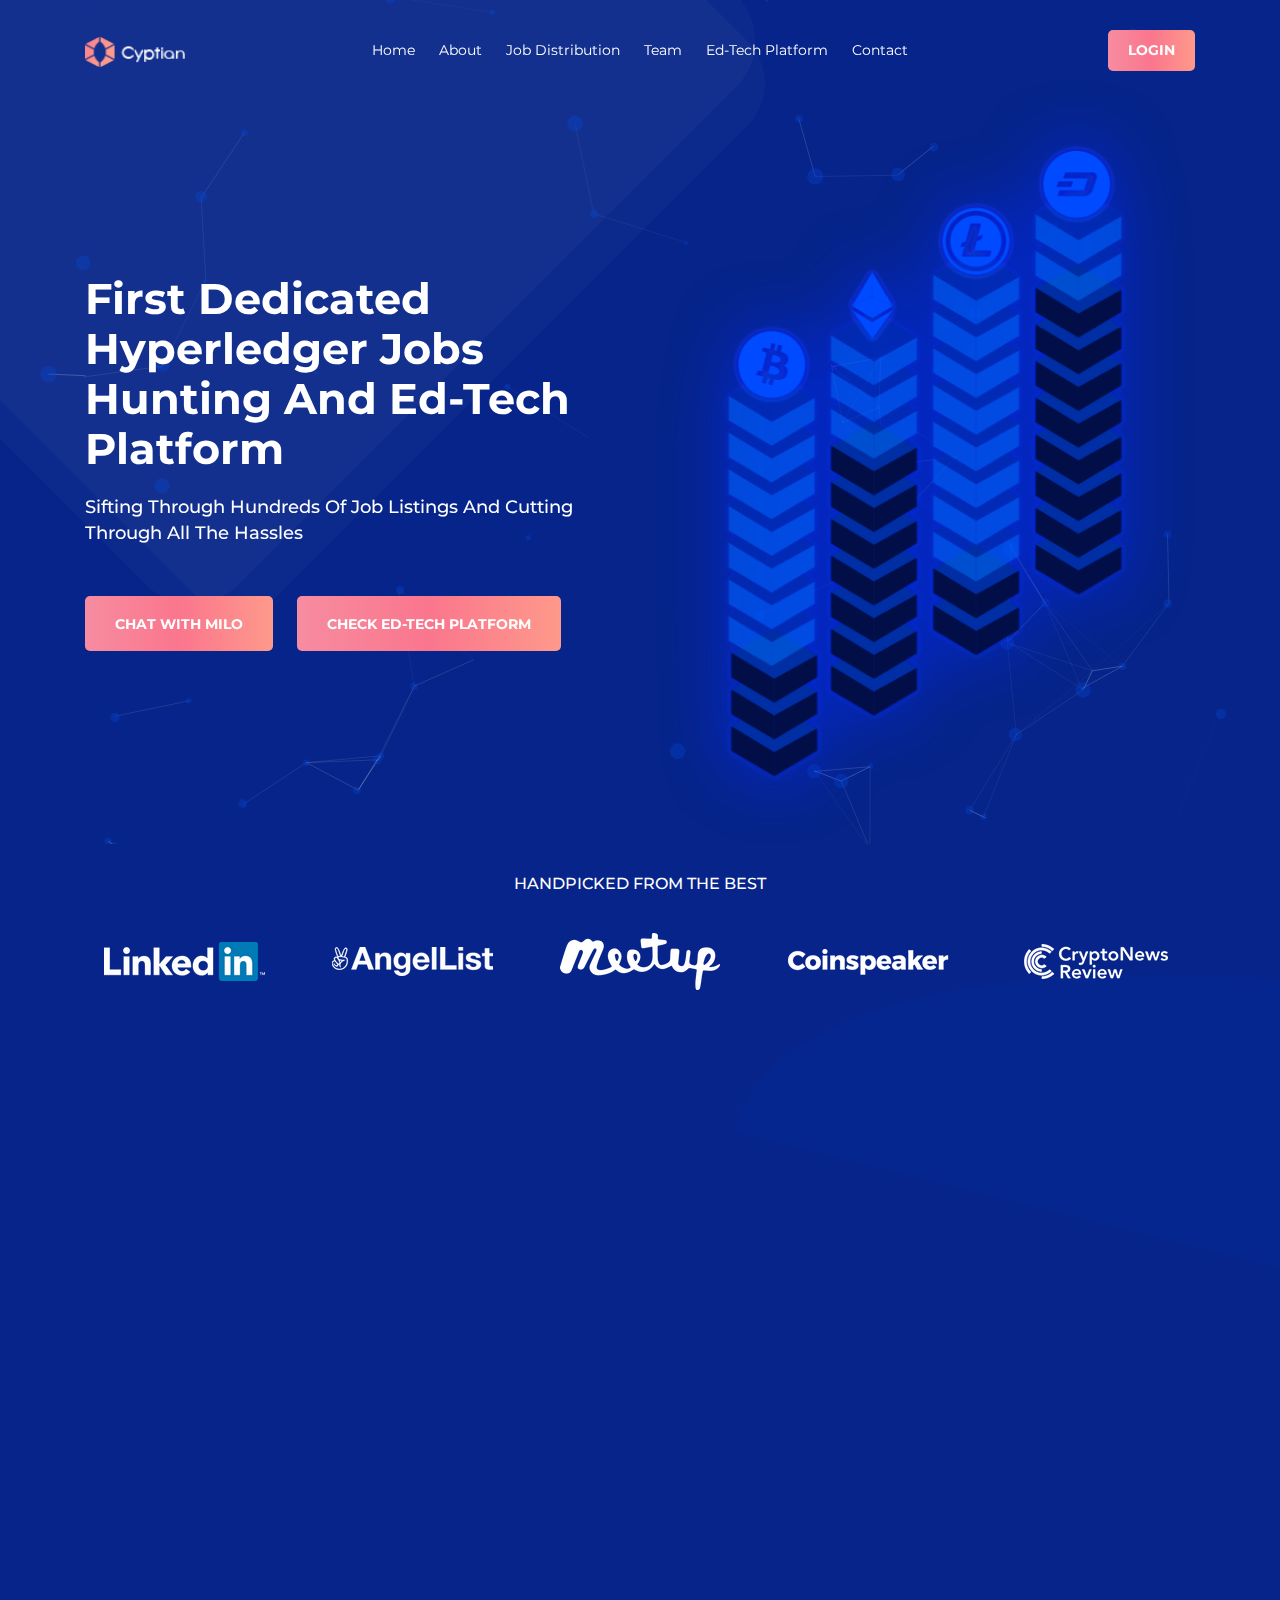
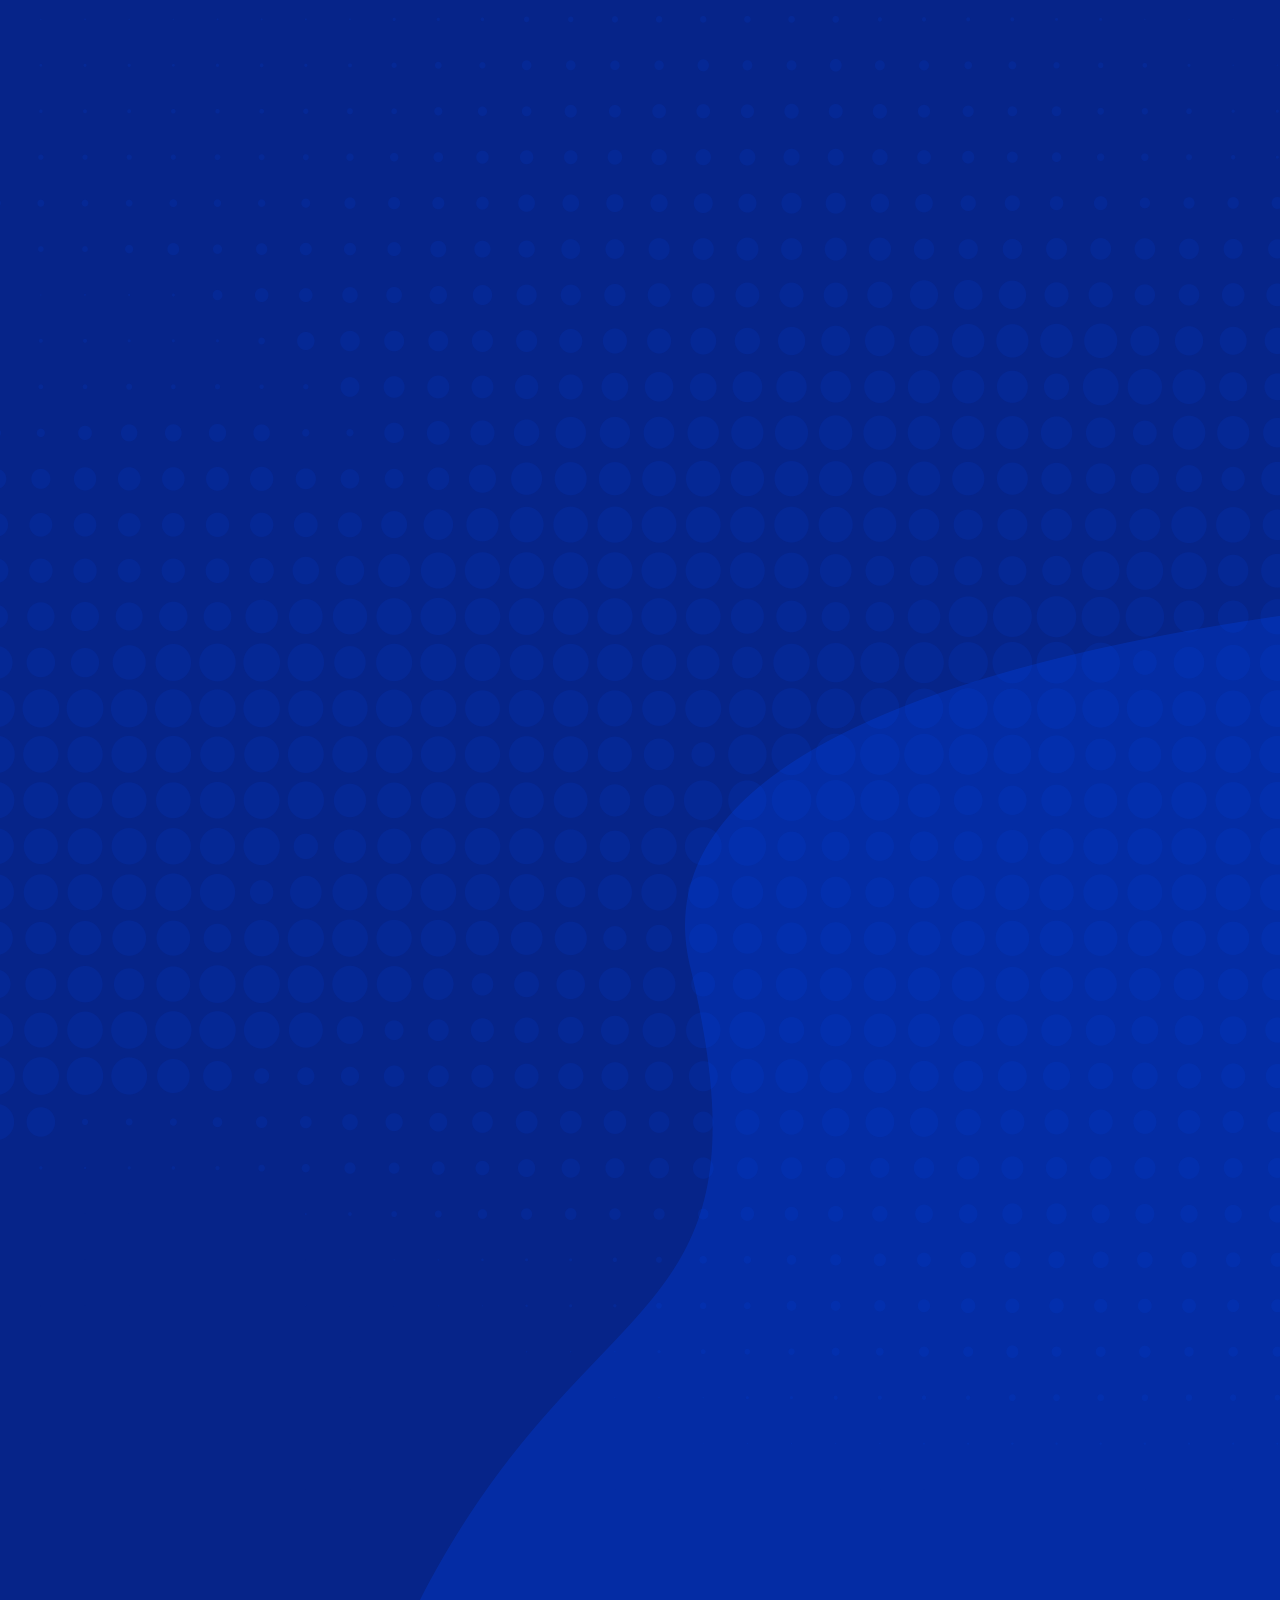
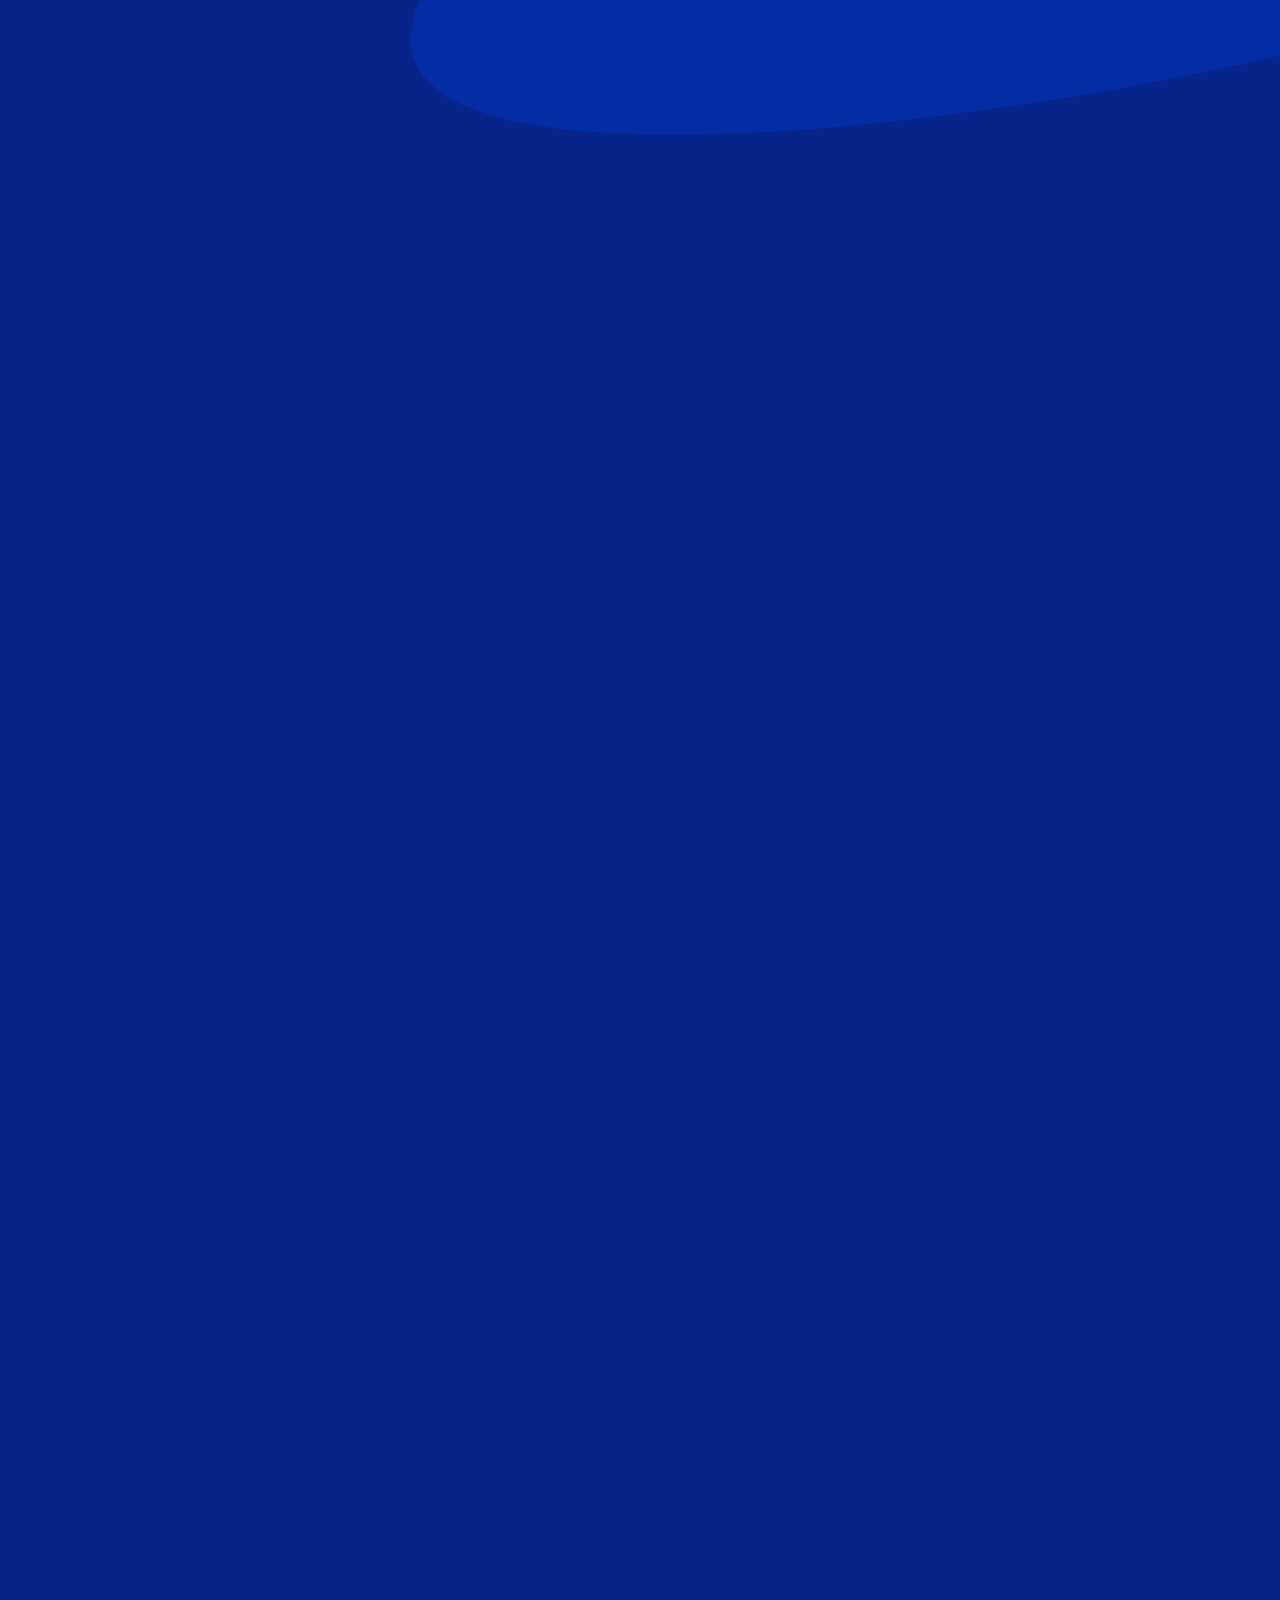
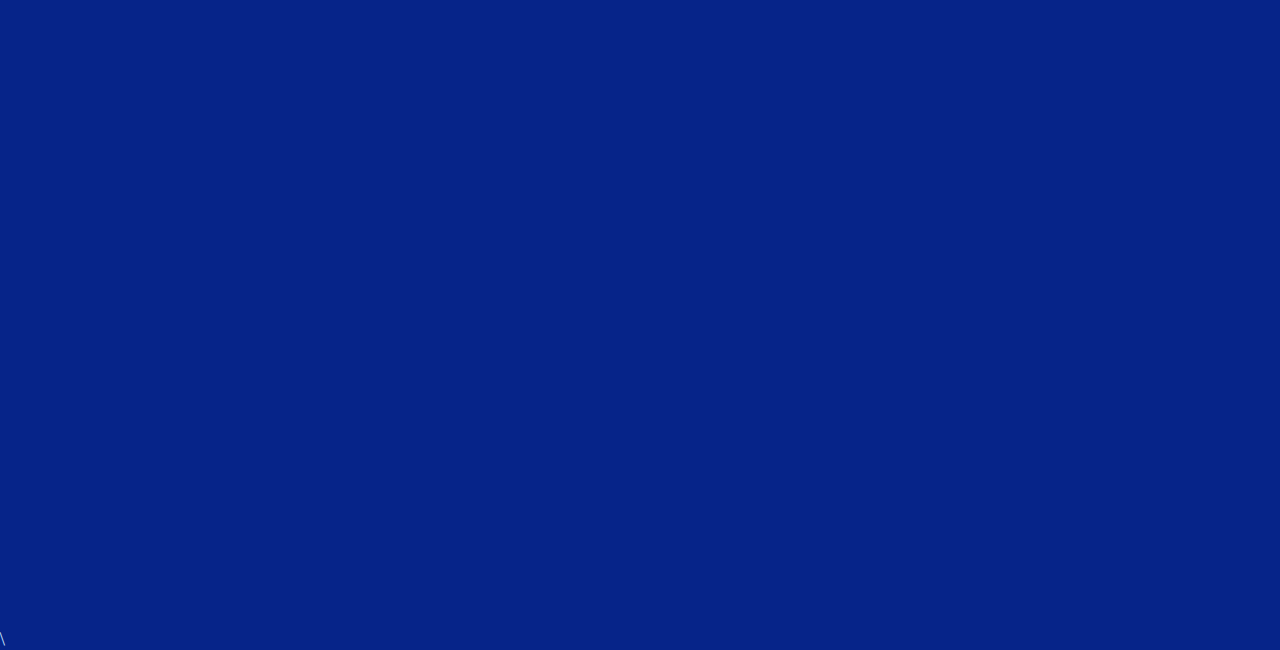
==== commit e805c6d8: "Add facebook button" ====
--- a/index.html
+++ b/index.html
@@ -447,5 +447,36 @@
     <script src="assets/js/particles.min.js"></script>
     <!-- main js-->
     <script src="assets/js/main.js"></script>
+    <script>
+  var div = document.createElement('div');
+  div.className = 'fb-customerchat';
+  div.setAttribute('page_id', '657095088040249');
+  div.setAttribute('ref', '');
+  document.body.appendChild(div);
+  window.fbMessengerPlugins = window.fbMessengerPlugins || {
+    init: function () {
+      FB.init({
+        appId            : '1678638095724206',
+        autoLogAppEvents : true,
+        xfbml            : true,
+        version          : 'v3.0'
+      });
+    }, callable: []
+  };
+  window.fbAsyncInit = window.fbAsyncInit || function () {
+    window.fbMessengerPlugins.callable.forEach(function (item) { item(); });
+    window.fbMessengerPlugins.init();
+  };
+  setTimeout(function () {
+    (function (d, s, id) {
+      var js, fjs = d.getElementsByTagName(s)[0];
+      if (d.getElementById(id)) { return; }
+      js = d.createElement(s);
+      js.id = id;
+      js.src = "//connect.facebook.net/en_US/sdk/xfbml.customerchat.js";
+      fjs.parentNode.insertBefore(js, fjs);
+    }(document, 'script', 'facebook-jssdk'));
+  }, 0);
+</script>
   </body>
 </html>
--- a/style.css
+++ b/style.css
@@ -43,7 +43,7 @@
         ------------------
         --community v2 area css
         -----------------------
-    
+
 ==========================
 14:blog page css
 ==========================
@@ -99,43 +99,43 @@
   text-transform: capitalize;
 }
 
-a.gradient-btn:hover:after, 
+a.gradient-btn:hover:after,
 a.gradient-btn:after,
-.single-details a,  
-.single-details a:hover, 
-.about-area.v2::after, 
-.slicknav_nav a:hover, 
-.slicknav_nav .slicknav_row, .slicknav_nav a, 
-.single-footer li a, 
-.single-footer li a:hover,  
-.single-community i, 
-.single-community i:hover, 
-.gradient-btn.apps-btn.apps-btn-2, 
-.gradient-btn.apps-btn.apps-btn-2:hover, 
-.faq-area .owl-nav div, 
-.faq-area .owl-nav div:hover, 
-.readmore-btn, 
-.readmore-btn i, 
-.readmore-btn:hover, 
-.single-team-social li a:hover, 
-.single-team-social li a:hover i, 
- .single-team-social a i, 
-.single-team-social li a, 
-.roadmap-area .owl-nav div,   
-.roadmap-area .owl-nav div:hover,  
-.single-document:hover, 
-.single-document:hover .single-document-text span, 
-.document-flag img, 
-.single-ico a:hover, 
-.ico-heading h1 a, 
-.ico-heading h1 a:hover, 
-.main-menu li ul, 
-.header-area, 
-.main-menu li:hover ul,  
-.main-menu li ul li a:hover, 
-a.single-about:hover, 
+.single-details a,
+.single-details a:hover,
+.about-area.v2::after,
+.slicknav_nav a:hover,
+.slicknav_nav .slicknav_row, .slicknav_nav a,
+.single-footer li a,
+.single-footer li a:hover,
+.single-community i,
+.single-community i:hover,
+.gradient-btn.apps-btn.apps-btn-2,
+.gradient-btn.apps-btn.apps-btn-2:hover,
+.faq-area .owl-nav div,
+.faq-area .owl-nav div:hover,
+.readmore-btn,
+.readmore-btn i,
+.readmore-btn:hover,
+.single-team-social li a:hover,
+.single-team-social li a:hover i,
+ .single-team-social a i,
+.single-team-social li a,
+.roadmap-area .owl-nav div,
+.roadmap-area .owl-nav div:hover,
+.single-document:hover,
+.single-document:hover .single-document-text span,
+.document-flag img,
+.single-ico a:hover,
+.ico-heading h1 a,
+.ico-heading h1 a:hover,
+.main-menu li ul,
+.header-area,
+.main-menu li:hover ul,
+.main-menu li ul li a:hover,
+a.single-about:hover,
 .header-area.header-absolate.skrollable.skrollable-after,
-a.single-about, 
+a.single-about,
 .main-menu li ul li a
  {
   -webkit-transition: all .3s;
@@ -1397,7 +1397,7 @@
   padding: 150px 0;
   font-size: 18px;
   text-transform: capitalize;
-  
+
 }
 .welcome-header a{
   -webkit-transition: all .3s;
@@ -1644,7 +1644,7 @@
   float: right;
 }
 
-.single-blog-contact input, 
+.single-blog-contact input,
 .single-blog-contact textarea{
   border: 1px solid #163fcb;
   padding: 10px;
@@ -1729,7 +1729,7 @@
   position: relative;
   z-index: 2;
   text-align: center;
-    
+
 }
 
 a.gradient-btn:after {
@@ -1755,8 +1755,8 @@
   text-transform: uppercase;
 }
 
-.about-mid-img img, 
-.document-flag img, 
+.about-mid-img img,
+.document-flag img,
 .single-team-img img,
 .welcome-img img{
   height: 100%;
@@ -1768,4 +1768,4 @@
 ::-ms-input-placeholder{color:#fff}
 ::placeholder{color:#fff}
 
-/*===================================== end =================================*/+/*===================================== end =================================*/
